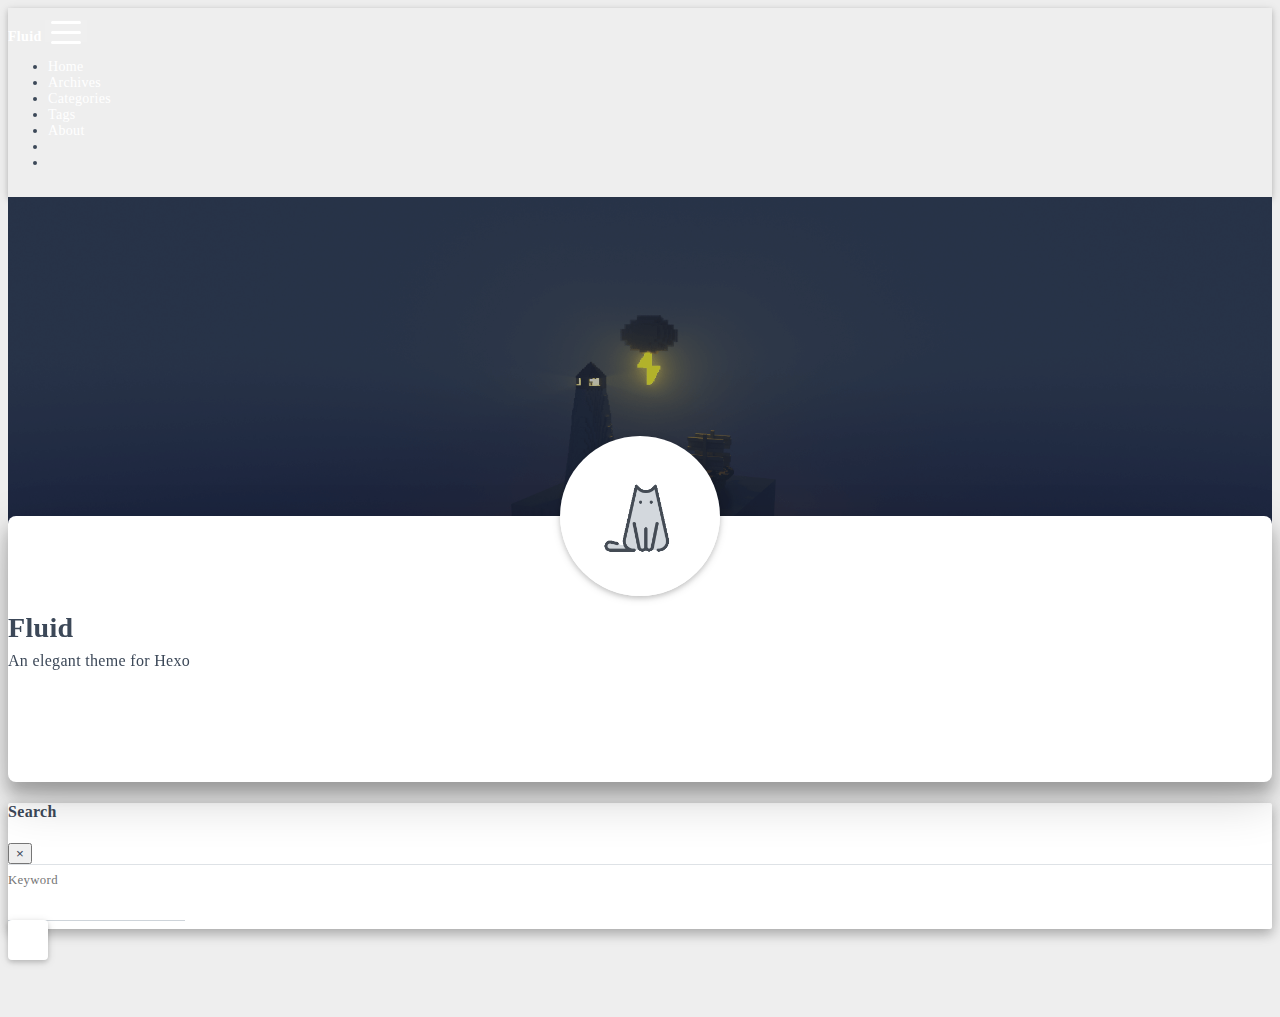
==== about/index.html @ 8cbded69 "Site updated: 2022-10-18 22:13:58" ====
<!DOCTYPE html>
<html lang="en" data-default-color-scheme=auto>



<head>
  <meta charset="UTF-8">
  <link rel="apple-touch-icon" sizes="76x76" href="/img/fluid.png">
  <link rel="icon" href="/img/fluid.png">
  <meta name="viewport" content="width=device-width, initial-scale=1.0, maximum-scale=5.0, shrink-to-fit=no">
  <meta http-equiv="x-ua-compatible" content="ie=edge">
  
  <meta name="theme-color" content="#2f4154">
  <meta name="author" content="John Doe">
  <meta name="keywords" content="">
  
    <meta property="og:type" content="website">
<meta property="og:title" content="About">
<meta property="og:url" content="http://example.com/about/index.html">
<meta property="og:site_name" content="Hexo">
<meta property="og:locale" content="en_US">
<meta property="article:published_time" content="2022-10-18T09:39:29.000Z">
<meta property="article:modified_time" content="2022-10-18T09:40:41.248Z">
<meta property="article:author" content="John Doe">
<meta name="twitter:card" content="summary_large_image">
  
  
  
  <title>About - Hexo</title>

  <link  rel="stylesheet" href="https://lib.baomitu.com/twitter-bootstrap/4.6.1/css/bootstrap.min.css" />



  <link  rel="stylesheet" href="https://lib.baomitu.com/github-markdown-css/4.0.0/github-markdown.min.css" />

  <link  rel="stylesheet" href="https://lib.baomitu.com/hint.css/2.7.0/hint.min.css" />

  <link  rel="stylesheet" href="https://lib.baomitu.com/fancybox/3.5.7/jquery.fancybox.min.css" />



<!-- 主题依赖的图标库，不要自行修改 -->
<!-- Do not modify the link that theme dependent icons -->

<link rel="stylesheet" href="//at.alicdn.com/t/font_1749284_hj8rtnfg7um.css">



<link rel="stylesheet" href="//at.alicdn.com/t/font_1736178_lbnruvf0jn.css">


<link  rel="stylesheet" href="/css/main.css" />


  <link id="highlight-css" rel="stylesheet" href="/css/highlight.css" />
  
    <link id="highlight-css-dark" rel="stylesheet" href="/css/highlight-dark.css" />
  




  <script id="fluid-configs">
    var Fluid = window.Fluid || {};
    Fluid.ctx = Object.assign({}, Fluid.ctx)
    var CONFIG = {"hostname":"example.com","root":"/","version":"1.9.3","typing":{"enable":true,"typeSpeed":70,"cursorChar":"_","loop":false,"scope":[]},"anchorjs":{"enable":true,"element":"h1,h2,h3,h4,h5,h6","placement":"left","visible":"hover","icon":""},"progressbar":{"enable":true,"height_px":3,"color":"#29d","options":{"showSpinner":false,"trickleSpeed":100}},"code_language":{"enable":true,"default":"TEXT"},"copy_btn":true,"image_caption":{"enable":true},"image_zoom":{"enable":true,"img_url_replace":["",""]},"toc":{"enable":true,"placement":"right","headingSelector":"h1,h2,h3,h4,h5,h6","collapseDepth":0},"lazyload":{"enable":true,"loading_img":"/img/loading.gif","onlypost":false,"offset_factor":2},"web_analytics":{"enable":false,"follow_dnt":true,"baidu":null,"google":null,"gtag":null,"tencent":{"sid":null,"cid":null},"woyaola":null,"cnzz":null,"leancloud":{"app_id":null,"app_key":null,"server_url":null,"path":"window.location.pathname","ignore_local":false}},"search_path":"/local-search.xml"};

    if (CONFIG.web_analytics.follow_dnt) {
      var dntVal = navigator.doNotTrack || window.doNotTrack || navigator.msDoNotTrack;
      Fluid.ctx.dnt = dntVal && (dntVal.startsWith('1') || dntVal.startsWith('yes') || dntVal.startsWith('on'));
    }
  </script>
  <script  src="/js/utils.js" ></script>
  <script  src="/js/color-schema.js" ></script>
  


  
<meta name="generator" content="Hexo 6.3.0"></head>


<body>
  

  <header>
    

<div class="header-inner" style="height: 60vh;">
  <nav id="navbar" class="navbar fixed-top  navbar-expand-lg navbar-dark scrolling-navbar">
  <div class="container">
    <a class="navbar-brand" href="/">
      <strong>Fluid</strong>
    </a>

    <button id="navbar-toggler-btn" class="navbar-toggler" type="button" data-toggle="collapse"
            data-target="#navbarSupportedContent"
            aria-controls="navbarSupportedContent" aria-expanded="false" aria-label="Toggle navigation">
      <div class="animated-icon"><span></span><span></span><span></span></div>
    </button>

    <!-- Collapsible content -->
    <div class="collapse navbar-collapse" id="navbarSupportedContent">
      <ul class="navbar-nav ml-auto text-center">
        
          
          
          
          
            <li class="nav-item">
              <a class="nav-link" href="/">
                <i class="iconfont icon-home-fill"></i>
                Home
              </a>
            </li>
          
        
          
          
          
          
            <li class="nav-item">
              <a class="nav-link" href="/archives/">
                <i class="iconfont icon-archive-fill"></i>
                Archives
              </a>
            </li>
          
        
          
          
          
          
            <li class="nav-item">
              <a class="nav-link" href="/categories/">
                <i class="iconfont icon-category-fill"></i>
                Categories
              </a>
            </li>
          
        
          
          
          
          
            <li class="nav-item">
              <a class="nav-link" href="/tags/">
                <i class="iconfont icon-tags-fill"></i>
                Tags
              </a>
            </li>
          
        
          
          
          
          
            <li class="nav-item">
              <a class="nav-link" href="/about/">
                <i class="iconfont icon-user-fill"></i>
                About
              </a>
            </li>
          
        
        
          <li class="nav-item" id="search-btn">
            <a class="nav-link" target="_self" href="javascript:;" data-toggle="modal" data-target="#modalSearch" aria-label="Search">
              &nbsp;<i class="iconfont icon-search"></i>&nbsp;
            </a>
          </li>
          
        
        
          <li class="nav-item" id="color-toggle-btn">
            <a class="nav-link" target="_self" href="javascript:;" aria-label="Color Toggle">&nbsp;<i
                class="iconfont icon-dark" id="color-toggle-icon"></i>&nbsp;</a>
          </li>
        
      </ul>
    </div>
  </div>
</nav>

  

<div id="banner" class="banner" parallax=true
     style="background: url('/img/default.png') no-repeat center center; background-size: cover;">
  <div class="full-bg-img">
    <div class="mask flex-center" style="background-color: rgba(0, 0, 0, 0.3)">
      <div class="banner-text text-center fade-in-up">
        <div class="h2">
          
            <span id="subtitle" data-typed-text="About"></span>
          
        </div>

        
      </div>

      
    </div>
  </div>
</div>

</div>

  </header>

  <main>
    
      <div class="container nopadding-x-md">
        <div id="board"
          >
          
            <div class="about-avatar">
              <img src="/img/avatar.png" srcset="/img/loading.gif" lazyload class="img-fluid" alt="avatar">
            </div>
          
          <div class="container">
            <div class="row">
              <div class="col-12 col-md-10 m-auto">
                

<div class="text-center">
  <div class="about-info">
    <div class="about-name">Fluid</div>
    <div class="about-intro">An elegant theme for Hexo</div>
    <div class="about-icons">
      
        
        
        
        <a href=https://github.com class="
           hint--bottom hint--rounded"
           aria-label=GitHub
           target="_blank"
        >
          <i class="iconfont icon-github-fill" aria-hidden="true"></i>
          
        </a>
      
        
        
        
        <a href=https://douban.com class="
           hint--bottom hint--rounded"
           aria-label=豆瓣
           target="_blank"
        >
          <i class="iconfont icon-douban-fill" aria-hidden="true"></i>
          
        </a>
      
        
        
        
        <a  class="qr-trigger
           "
           
           target="_self"
        >
          <i class="iconfont icon-wechat-fill" aria-hidden="true"></i>
          
            <img class="qr-img" src="/img/favicon.png" srcset="/img/loading.gif" lazyload alt="qrcode" />
          
        </a>
      
    </div>
  </div>
</div>

<article class="about-content page-content mt-5">
  <div class="markdown-body">
    
  </div>

  
</article>





  



  



  



  



  





              </div>
            </div>
          </div>
        </div>
      </div>
    

    
      <a id="scroll-top-button" aria-label="TOP" href="#" role="button">
        <i class="iconfont icon-arrowup" aria-hidden="true"></i>
      </a>
    

    
      <div class="modal fade" id="modalSearch" tabindex="-1" role="dialog" aria-labelledby="ModalLabel"
     aria-hidden="true">
  <div class="modal-dialog modal-dialog-scrollable modal-lg" role="document">
    <div class="modal-content">
      <div class="modal-header text-center">
        <h4 class="modal-title w-100 font-weight-bold">Search</h4>
        <button type="button" id="local-search-close" class="close" data-dismiss="modal" aria-label="Close">
          <span aria-hidden="true">&times;</span>
        </button>
      </div>
      <div class="modal-body mx-3">
        <div class="md-form mb-5">
          <input type="text" id="local-search-input" class="form-control validate">
          <label data-error="x" data-success="v" for="local-search-input">Keyword</label>
        </div>
        <div class="list-group" id="local-search-result"></div>
      </div>
    </div>
  </div>
</div>

    

    
  </main>

  <footer>
    <div class="footer-inner">
  
  
  
  
</div>

  </footer>

  <!-- Scripts -->
  
  <script  src="https://lib.baomitu.com/nprogress/0.2.0/nprogress.min.js" ></script>
  <link  rel="stylesheet" href="https://lib.baomitu.com/nprogress/0.2.0/nprogress.min.css" />

  <script>
    NProgress.configure({"showSpinner":false,"trickleSpeed":100})
    NProgress.start()
    window.addEventListener('load', function() {
      NProgress.done();
    })
  </script>


<script  src="https://lib.baomitu.com/jquery/3.6.0/jquery.min.js" ></script>
<script  src="https://lib.baomitu.com/twitter-bootstrap/4.6.1/js/bootstrap.min.js" ></script>
<script  src="/js/events.js" ></script>
<script  src="/js/plugins.js" ></script>


  <script  src="https://lib.baomitu.com/typed.js/2.0.12/typed.min.js" ></script>
  <script>
    (function (window, document) {
      var typing = Fluid.plugins.typing;
      var subtitle = document.getElementById('subtitle');
      if (!subtitle || !typing) {
        return;
      }
      var text = subtitle.getAttribute('data-typed-text');
      
        typing(text);
      
    })(window, document);
  </script>




  
    <script  src="/js/img-lazyload.js" ></script>
  




  <script src=https://lib.baomitu.com/clipboard.js/2.0.11/clipboard.min.js></script>

  <script>Fluid.plugins.codeWidget();</script>


  
<script>
  Fluid.utils.createScript('https://lib.baomitu.com/anchor-js/4.3.1/anchor.min.js', function() {
    window.anchors.options = {
      placement: CONFIG.anchorjs.placement,
      visible  : CONFIG.anchorjs.visible
    };
    if (CONFIG.anchorjs.icon) {
      window.anchors.options.icon = CONFIG.anchorjs.icon;
    }
    var el = (CONFIG.anchorjs.element || 'h1,h2,h3,h4,h5,h6').split(',');
    var res = [];
    for (var item of el) {
      res.push('.markdown-body > ' + item.trim());
    }
    if (CONFIG.anchorjs.placement === 'left') {
      window.anchors.options.class = 'anchorjs-link-left';
    }
    window.anchors.add(res.join(', '));

    Fluid.events.registerRefreshCallback(function() {
      if ('anchors' in window) {
        anchors.removeAll();
        var el = (CONFIG.anchorjs.element || 'h1,h2,h3,h4,h5,h6').split(',');
        var res = [];
        for (var item of el) {
          res.push('.markdown-body > ' + item.trim());
        }
        if (CONFIG.anchorjs.placement === 'left') {
          anchors.options.class = 'anchorjs-link-left';
        }
        anchors.add(res.join(', '));
      }
    });
  });
</script>


  
<script>
  Fluid.utils.createScript('https://lib.baomitu.com/fancybox/3.5.7/jquery.fancybox.min.js', function() {
    Fluid.plugins.fancyBox();
  });
</script>


  <script>Fluid.plugins.imageCaption();</script>

  <script  src="/js/local-search.js" ></script>





<!-- 主题的启动项，将它保持在最底部 -->
<!-- the boot of the theme, keep it at the bottom -->
<script  src="/js/boot.js" ></script>


  

  <noscript>
    <div class="noscript-warning">Blog works best with JavaScript enabled</div>
  </noscript>
</body>
</html>
---- css/main.css ----
.anchorjs-link {
  text-decoration: none !important;
  transition: opacity 0.2s ease-in-out;
}
.markdown-body h1:hover > .anchorjs-link,
h2:hover > .anchorjs-link,
h3:hover > .anchorjs-link,
h4:hover > .anchorjs-link,
h5:hover > .anchorjs-link,
h6:hover > .anchorjs-link {
  opacity: 1;
}
.banner {
  height: 100%;
  position: relative;
  overflow: hidden;
  cursor: default;
}
.banner .mask {
  position: absolute;
  width: 100%;
  height: 100%;
  background-color: rgba(0,0,0,0.3);
}
.banner[parallax="true"] {
  will-change: transform;
  -webkit-transform-style: preserve-3d;
  -webkit-backface-visibility: hidden;
  transition: transform 0.05s ease-out;
}
@media (max-width: 100vh) {
  .header-inner {
    max-height: 100vw;
  }
  #board {
    margin-top: -1rem !important;
  }
}
@media (max-width: 79.99vh) {
  .scroll-down-bar {
    display: none;
  }
}
#board {
  position: relative;
  margin-top: -2rem;
  padding: 3rem 0;
  background-color: var(--board-bg-color);
  transition: background-color 0.2s ease-in-out;
  border-radius: 0.5rem;
  z-index: 3;
  -webkit-box-shadow: 0 12px 15px 0 rgba(0,0,0,0.24), 0 17px 50px 0 rgba(0,0,0,0.19);
  box-shadow: 0 12px 15px 0 rgba(0,0,0,0.24), 0 17px 50px 0 rgba(0,0,0,0.19);
}
.code-widget {
  display: inline-block;
  background-color: transparent;
  font-size: 0.75rem;
  line-height: 1;
  font-weight: bold;
  padding: 0.3rem 0.1rem 0.1rem 0.1rem;
  position: absolute;
  right: 0.45rem;
  top: 0.15rem;
  z-index: 1;
}
.code-widget-light {
  color: #999;
}
.code-widget-dark {
  color: #bababa;
}
.copy-btn {
  cursor: pointer;
  user-select: none;
  -webkit-appearance: none;
  outline: none;
}
.copy-btn > i {
  font-size: 0.75rem !important;
  font-weight: 400;
  margin-right: 0.15rem;
  opacity: 0;
  transition: opacity 0.2s ease-in-out;
}
.markdown-body pre:hover > .copy-btn > i {
  opacity: 0.9;
}
.markdown-body pre:hover > .copy-btn,
.markdown-body pre:not(:hover) > .copy-btn {
  outline: none;
}
.license-box {
  background-color: rgba(27,31,35,0.05);
  transition: background-color 0.2s ease-in-out;
  border-radius: 4px;
  font-size: 0.9rem;
  overflow: hidden;
  padding: 1.25rem;
  position: relative;
  z-index: 1;
}
.license-box .license-icon {
  position: absolute;
  top: 50%;
  left: 100%;
}
.license-box .license-icon::after {
  content: "\e8e4";
  font-size: 12.5rem;
  line-height: 1;
  opacity: 0.1;
  position: relative;
  left: -0.85em;
  bottom: 0.5em;
  z-index: -1;
}
.license-box .license-title {
  margin-bottom: 1rem;
}
.license-box .license-title div:nth-child(1) {
  line-height: 1.2;
  margin-bottom: 0.25rem;
}
.license-box .license-title div:nth-child(2) {
  color: var(--sec-text-color);
  font-size: 0.8rem;
}
.license-box .license-meta {
  align-items: center;
  display: flex;
  flex-wrap: wrap;
  justify-content: flex-start;
}
.license-box .license-meta .license-meta-item {
  align-items: center;
  justify-content: center;
  margin-right: 1.5rem;
}
.license-box .license-meta .license-meta-item div:nth-child(1) {
  color: var(--sec-text-color);
  font-size: 0.8rem;
  font-weight: normal;
}
.license-box .license-meta .license-meta-item i.iconfont {
  font-size: 1rem;
}
@media (max-width: 575px) and (min-width: 425px) {
  .license-box .license-meta .license-meta-item {
    display: flex;
    justify-content: flex-start;
    flex-wrap: wrap;
    font-size: 0.8rem;
    flex: 0 0 50%;
    max-width: 50%;
    margin-right: 0;
  }
  .license-box .license-meta .license-meta-item div:nth-child(1) {
    margin-right: 0.5rem;
  }
  .license-box .license-meta .license-meta-date {
    order: -1;
  }
}
@media (max-width: 424px) {
  .license-box::after {
    top: -65px;
  }
  .license-box .license-meta {
    flex-direction: column;
    align-items: flex-start;
  }
  .license-box .license-meta .license-meta-item {
    display: flex;
    flex-wrap: wrap;
    font-size: 0.8rem;
  }
  .license-box .license-meta .license-meta-item div:nth-child(1) {
    margin-right: 0.5rem;
  }
}
.footer-inner {
  padding: 3rem 0 1rem 0;
  text-align: center;
}
.footer-inner > div:not(:first-child) {
  margin: 0.25rem 0;
  font-size: 0.85rem;
}
.footer-inner .statistics {
  display: flex;
  flex-direction: row;
  justify-content: center;
}
.footer-inner .statistics > span {
  flex: 1;
  margin: 0 0.25rem;
}
.footer-inner .statistics > *:nth-last-child(2):first-child {
  text-align: right;
}
.footer-inner .statistics > *:nth-last-child(2):first-child ~ * {
  text-align: left;
}
.footer-inner .beian {
  display: flex;
  flex-direction: row;
  justify-content: center;
}
.footer-inner .beian > * {
  margin: 0 0.25rem;
}
.footer-inner .beian-police {
  position: relative;
  overflow: hidden;
  display: inline-flex;
  align-items: center;
  justify-content: left;
}
.footer-inner .beian-police img {
  margin-right: 3px;
  width: 1rem;
  height: 1rem;
  margin-bottom: 0.1rem;
}
@media (max-width: 424px) {
  .footer-inner .statistics {
    flex-direction: column;
  }
  .footer-inner .statistics > *:nth-last-child(2):first-child {
    text-align: center;
  }
  .footer-inner .statistics > *:nth-last-child(2):first-child ~ * {
    text-align: center;
  }
  .footer-inner .beian {
    flex-direction: column;
  }
  .footer-inner .beian .beian-police {
    justify-content: center;
  }
  .footer-inner .beian > *:nth-last-child(2):first-child {
    text-align: center;
  }
  .footer-inner .beian > *:nth-last-child(2):first-child ~ * {
    text-align: center;
  }
}
sup > a::before,
.footnote-text::before {
  display: block;
  content: "";
  margin-top: -5rem;
  height: 5rem;
  width: 1px;
  visibility: hidden;
}
sup > a::before,
.footnote-text::before {
  display: inline-block;
}
.footnote-item::before {
  display: block;
  content: "";
  margin-top: -5rem;
  height: 5rem;
  width: 1px;
  visibility: hidden;
}
.footnote-list ol {
  list-style-type: none;
  counter-reset: sectioncounter;
  padding-left: 0.5rem;
  font-size: 0.95rem;
}
.footnote-list ol li:before {
  font-family: "Helvetica Neue", monospace, "Monaco";
  content: "[" counter(sectioncounter) "]";
  counter-increment: sectioncounter;
}
.footnote-list ol li+li {
  margin-top: 0.5rem;
}
.footnote-text {
  padding-left: 0.5em;
}
.navbar {
  background-color: transparent;
  font-size: 0.875rem;
  box-shadow: 0 2px 5px 0 rgba(0,0,0,0.16), 0 2px 10px 0 rgba(0,0,0,0.12);
  -webkit-box-shadow: 0 2px 5px 0 rgba(0,0,0,0.16), 0 2px 10px 0 rgba(0,0,0,0.12);
}
.navbar .navbar-brand {
  color: var(--navbar-text-color);
}
.navbar .navbar-toggler .animated-icon span {
  background-color: var(--navbar-text-color);
}
.navbar .nav-item .nav-link {
  display: block;
  color: var(--navbar-text-color);
  transition: color 0.2s ease-in-out, background-color 0.2s ease-in-out;
}
.navbar .nav-item .nav-link:hover {
  color: var(--link-hover-color);
}
.navbar .nav-item .nav-link:focus {
  color: var(--navbar-text-color);
}
.navbar .nav-item .nav-link i {
  font-size: 0.875rem;
}
.navbar .navbar-toggler {
  border-width: 0;
  outline: 0;
}
.navbar.scrolling-navbar {
  will-change: background, padding;
  -webkit-transition: background 0.5s ease-in-out, padding 0.5s ease-in-out;
  transition: background 0.5s ease-in-out, padding 0.5s ease-in-out;
}
@media (min-width: 600px) {
  .navbar.scrolling-navbar {
    padding-top: 12px;
    padding-bottom: 12px;
  }
  .navbar.scrolling-navbar .navbar-nav > li {
    -webkit-transition-duration: 1s;
    transition-duration: 1s;
  }
}
.navbar.scrolling-navbar.top-nav-collapse {
  padding-top: 5px;
  padding-bottom: 5px;
}
.navbar .dropdown-menu {
  font-size: 0.875rem;
  color: var(--navbar-text-color);
  background-color: rgba(0,0,0,0.3);
  border: none;
  min-width: 8rem;
  -webkit-transition: background 0.5s ease-in-out, padding 0.5s ease-in-out;
  transition: background 0.5s ease-in-out, padding 0.5s ease-in-out;
}
@media (max-width: 991.98px) {
  .navbar .dropdown-menu {
    text-align: center;
  }
}
.navbar .dropdown-item {
  color: var(--navbar-text-color);
}
.navbar .dropdown-item:hover,
.navbar .dropdown-item:focus {
  color: var(--link-hover-color);
  background-color: rgba(0,0,0,0.1);
}
@media (min-width: 992px) {
  .navbar .dropdown:hover > .dropdown-menu {
    display: block;
  }
  .navbar .dropdown > .dropdown-toggle:active {
    pointer-events: none;
  }
  .navbar .dropdown-menu {
    top: 95%;
  }
}
.navbar .animated-icon {
  width: 30px;
  height: 20px;
  position: relative;
  margin: 0;
  -webkit-transform: rotate(0deg);
  -moz-transform: rotate(0deg);
  -o-transform: rotate(0deg);
  transform: rotate(0deg);
  -webkit-transition: 0.5s ease-in-out;
  -moz-transition: 0.5s ease-in-out;
  -o-transition: 0.5s ease-in-out;
  transition: 0.5s ease-in-out;
  cursor: pointer;
}
.navbar .animated-icon span {
  display: block;
  position: absolute;
  height: 3px;
  width: 100%;
  border-radius: 9px;
  opacity: 1;
  left: 0;
  -webkit-transform: rotate(0deg);
  -moz-transform: rotate(0deg);
  -o-transform: rotate(0deg);
  transform: rotate(0deg);
  -webkit-transition: 0.25s ease-in-out;
  -moz-transition: 0.25s ease-in-out;
  -o-transition: 0.25s ease-in-out;
  transition: 0.25s ease-in-out;
  background: #fff;
}
.navbar .animated-icon span:nth-child(1) {
  top: 0;
}
.navbar .animated-icon span:nth-child(2) {
  top: 10px;
}
.navbar .animated-icon span:nth-child(3) {
  top: 20px;
}
.navbar .animated-icon.open span:nth-child(1) {
  top: 11px;
  -webkit-transform: rotate(135deg);
  -moz-transform: rotate(135deg);
  -o-transform: rotate(135deg);
  transform: rotate(135deg);
}
.navbar .animated-icon.open span:nth-child(2) {
  opacity: 0;
  left: -60px;
}
.navbar .animated-icon.open span:nth-child(3) {
  top: 11px;
  -webkit-transform: rotate(-135deg);
  -moz-transform: rotate(-135deg);
  -o-transform: rotate(-135deg);
  transform: rotate(-135deg);
}
.navbar .dropdown-collapse,
.top-nav-collapse,
.navbar-col-show {
  background-color: var(--navbar-bg-color);
}
@media (max-width: 767px) {
  .navbar {
    font-size: 1rem;
    line-height: 2.5rem;
  }
}
.banner-text {
  color: var(--subtitle-color);
  max-width: calc(960px - 6rem);
  width: 80%;
  overflow-wrap: break-word;
}
@media (max-width: 767px) {
  #subtitle,
  .typed-cursor {
    font-size: 1.5rem;
  }
}
@media (max-width: 575px) {
  .banner-text {
    font-size: 0.9rem;
  }
  #subtitle,
  .typed-cursor {
    font-size: 1.35rem;
  }
}
.modal-dialog .modal-content {
  background-color: var(--board-bg-color);
  border: 0;
  border-radius: 0.125rem;
  -webkit-box-shadow: 0 5px 11px 0 rgba(0,0,0,0.18), 0 4px 15px 0 rgba(0,0,0,0.15);
  box-shadow: 0 5px 11px 0 rgba(0,0,0,0.18), 0 4px 15px 0 rgba(0,0,0,0.15);
}
.modal-dialog .modal-content .modal-header {
  border-bottom-color: var(--line-color);
  transition: border-bottom-color 0.2s ease-in-out;
}
.close {
  color: var(--text-color);
}
.close:hover {
  color: var(--link-hover-color);
}
.close:focus {
  outline: 0;
}
.modal-dialog .modal-content .modal-header {
  border-top-left-radius: 0.125rem;
  border-top-right-radius: 0.125rem;
  border-bottom: 1px solid #dee2e6;
}
.md-form {
  position: relative;
  margin-top: 1.5rem;
  margin-bottom: 1.5rem;
}
.md-form input[type] {
  -webkit-box-sizing: content-box;
  box-sizing: content-box;
  background-color: transparent;
  border: none;
  border-bottom: 1px solid #ced4da;
  border-radius: 0;
  outline: none;
  -webkit-box-shadow: none;
  box-shadow: none;
  transition: border-color 0.15s ease-in-out, box-shadow 0.15s ease-in-out, -webkit-box-shadow 0.15s ease-in-out;
}
.md-form input[type]:focus:not([readonly]) {
  border-bottom: 1px solid #4285f4;
  -webkit-box-shadow: 0 1px 0 0 #4285f4;
  box-shadow: 0 1px 0 0 #4285f4;
}
.md-form input[type]:focus:not([readonly]) + label {
  color: #4285f4;
}
.md-form input[type].valid,
.md-form input[type]:focus.valid {
  border-bottom: 1px solid #00c851;
  -webkit-box-shadow: 0 1px 0 0 #00c851;
  box-shadow: 0 1px 0 0 #00c851;
}
.md-form input[type].valid + label,
.md-form input[type]:focus.valid + label {
  color: #00c851;
}
.md-form input[type].invalid,
.md-form input[type]:focus.invalid {
  border-bottom: 1px solid #f44336;
  -webkit-box-shadow: 0 1px 0 0 #f44336;
  box-shadow: 0 1px 0 0 #f44336;
}
.md-form input[type].invalid + label,
.md-form input[type]:focus.invalid + label {
  color: #f44336;
}
.md-form input[type].validate {
  margin-bottom: 2.5rem;
}
.md-form input[type].form-control {
  height: auto;
  padding: 0.6rem 0 0.4rem 0;
  margin: 0 0 0.5rem 0;
  color: var(--text-color);
  background-color: transparent;
  border-radius: 0;
}
.md-form label {
  font-size: 0.8rem;
  position: absolute;
  top: -1rem;
  left: 0;
  color: #757575;
  cursor: text;
  transition: color 0.2s ease-out;
}
.modal-open[style] {
  padding-right: 0 !important;
  overflow: auto;
}
.modal-open[style] #navbar[style] {
  padding-right: 1rem !important;
}
#nprogress .bar {
  height: 3px !important;
  background-color: #29d !important;
}
#nprogress .peg {
  box-shadow: 0 0 14px #29d, 0 0 8px #29d !important;
}
@media (max-width: 575px) {
  #nprogress .bar {
    display: none;
  }
}
.noscript-warning {
  background-color: #f55;
  color: #fff;
  font-family: sans-serif;
  font-size: 1rem;
  font-weight: bold;
  position: fixed;
  left: 0;
  bottom: 0;
  text-align: center;
  width: 100%;
  z-index: 99;
}
.pagination {
  margin-top: 3rem;
  justify-content: center;
}
.pagination .space {
  align-self: flex-end;
}
.pagination .page-number,
.pagination .current,
.pagination .extend {
  outline: 0;
  border: 0;
  background-color: transparent;
  font-size: 0.9rem;
  padding: 0.5rem 0.75rem;
  line-height: 1.25;
  border-radius: 0.125rem;
}
.pagination .page-number {
  margin: 0 0.05rem;
}
.pagination .page-number:hover,
.pagination .current {
  transition: background-color 0.2s ease-in-out;
  background-color: var(--link-hover-bg-color);
}
.qr-trigger {
  cursor: pointer;
  position: relative;
}
.qr-trigger:hover .qr-img {
  display: block;
  transition: all 0.3s;
}
.qr-img {
  max-width: 12rem;
  position: absolute;
  right: -5.25rem;
  z-index: 99;
  display: none;
  border-radius: 0.2rem;
  background-color: transparent;
  box-shadow: 0 0 20px -5px rgba(158,158,158,0.2);
}
.scroll-down-bar {
  position: absolute;
  width: 100%;
  height: 6rem;
  text-align: center;
  cursor: pointer;
  bottom: 0;
}
.scroll-down-bar i.iconfont {
  font-size: 2rem;
  font-weight: bold;
  display: inline-block;
  position: relative;
  padding-top: 2rem;
  color: var(--subtitle-color);
  transform: translateZ(0);
  animation: scroll-down 1.5s infinite;
}
#scroll-top-button {
  position: fixed;
  z-index: 99;
  background: var(--board-bg-color);
  transition: background-color 0.2s ease-in-out, bottom 0.3s ease;
  border-radius: 4px;
  min-width: 40px;
  min-height: 40px;
  bottom: -60px;
  outline: none;
  display: flex;
  display: -webkit-flex;
  align-items: center;
  box-shadow: 0 2px 5px 0 rgba(0,0,0,0.16), 0 2px 10px 0 rgba(0,0,0,0.12);
}
#scroll-top-button i {
  font-size: 32px;
  margin: auto;
  color: var(--sec-text-color);
}
#scroll-top-button:hover i,
#scroll-top-button:active i {
  animation-name: scroll-top;
  animation-duration: 1s;
  animation-delay: 0.1s;
  animation-timing-function: ease-in-out;
  animation-iteration-count: infinite;
  animation-fill-mode: forwards;
  animation-direction: alternate;
}
#local-search-result .search-list-title {
  border-left: 3px solid #0d47a1;
}
#local-search-result .search-list-content {
  padding: 0 1.25rem;
}
#local-search-result .search-word {
  color: #ff4500;
}
#toc {
  visibility: hidden;
}
.toc-header {
  margin-bottom: 0.5rem;
  font-weight: bold;
  line-height: 1.2;
}
.toc-header,
.toc-header > i {
  font-size: 1.25rem;
}
.toc-body {
  max-height: 75vh;
  overflow-y: auto;
  overflow: -moz-scrollbars-none;
  -ms-overflow-style: none;
}
.toc-body ol {
  list-style: none;
  padding-inline-start: 1rem;
}
.toc-body::-webkit-scrollbar {
  display: none;
}
.tocbot-list {
  position: relative;
}
.tocbot-list ol {
  list-style: none;
  padding-left: 1rem;
}
.tocbot-list a {
  font-size: 0.95rem;
}
.tocbot-link {
  color: var(--text-color);
}
.tocbot-active-link {
  font-weight: bold;
  color: var(--link-hover-color);
}
.tocbot-is-collapsed {
  max-height: 0;
}
.tocbot-is-collapsible {
  overflow: hidden;
  transition: all 0.3s ease-in-out;
}
.toc-list-item {
  white-space: nowrap;
  overflow: hidden;
  text-overflow: ellipsis;
}
.toc-list-item.is-active-li::before {
  height: 1rem;
  margin: 0.25rem 0;
  visibility: visible;
}
.toc-list-item::before {
  width: 0.15rem;
  height: 0.2rem;
  position: absolute;
  left: 0.25rem;
  content: "";
  border-radius: 2px;
  margin: 0.65rem 0;
  background: var(--link-hover-color);
  visibility: hidden;
  transition: height 0.1s ease-in-out, margin 0.1s ease-in-out, visibility 0.1s ease-in-out;
}
.sidebar {
  position: -webkit-sticky;
  position: sticky;
  top: 2rem;
  padding: 3rem 0;
}
html {
  font-size: 16px;
  letter-spacing: 0.02em;
}
html,
body {
  height: 100%;
  font-family: var(--font-family-sans-serif);
  overflow-wrap: break-word;
}
body {
  transition: color 0.2s ease-in-out, background-color 0.2s ease-in-out;
  background-color: var(--body-bg-color);
  color: var(--text-color);
  -webkit-font-smoothing: antialiased;
  -moz-osx-font-smoothing: grayscale;
}
body a {
  color: var(--text-color);
  text-decoration: none;
  cursor: pointer;
  transition: color 0.2s ease-in-out, background-color 0.2s ease-in-out;
}
body a:hover {
  color: var(--link-hover-color);
  text-decoration: none;
  transition: color 0.2s ease-in-out, background-color 0.2s ease-in-out;
}
code {
  color: inherit;
}
table {
  font-size: inherit;
  color: var(--post-text-color);
}
img[lazyload] {
  object-fit: cover;
}
*[align="left"] {
  text-align: left;
}
*[align="center"] {
  text-align: center;
}
*[align="right"] {
  text-align: right;
}
::-webkit-scrollbar {
  width: 6px;
  height: 6px;
}
::-webkit-scrollbar-thumb {
  background-color: var(--scrollbar-color);
  border-radius: 6px;
}
::-webkit-scrollbar-thumb:hover {
  background-color: var(--scrollbar-hover-color);
}
::-webkit-scrollbar-corner {
  background-color: transparent;
}
label {
  margin-bottom: 0;
}
i.iconfont {
  font-size: 1em;
  line-height: 1;
}
:root {
  --color-mode: "light";
  --body-bg-color: #eee;
  --board-bg-color: #fff;
  --text-color: #3c4858;
  --sec-text-color: #718096;
  --post-text-color: #2c3e50;
  --post-heading-color: #1a202c;
  --post-link-color: #0366d6;
  --link-hover-color: #30a9de;
  --link-hover-bg-color: #f8f9fa;
  --line-color: #eaecef;
  --navbar-bg-color: #2f4154;
  --navbar-text-color: #fff;
  --subtitle-color: #fff;
  --scrollbar-color: #c4c6c9;
  --scrollbar-hover-color: #a6a6a6;
  --button-bg-color: transparent;
  --button-hover-bg-color: #f2f3f5;
  --highlight-bg-color: #f6f8fa;
  --inlinecode-bg-color: rgba(175,184,193,0.2);
}
@media (prefers-color-scheme: dark) {
  :root {
    --color-mode: "dark";
  }
  :root:not([data-user-color-scheme]) {
    --body-bg-color: #181c27;
    --board-bg-color: #252d38;
    --text-color: #c4c6c9;
    --sec-text-color: #a7a9ad;
    --post-text-color: #c4c6c9;
    --post-heading-color: #c4c6c9;
    --post-link-color: #1589e9;
    --link-hover-color: #30a9de;
    --link-hover-bg-color: #364151;
    --line-color: #435266;
    --navbar-bg-color: #1f3144;
    --navbar-text-color: #d0d0d0;
    --subtitle-color: #d0d0d0;
    --scrollbar-color: #687582;
    --scrollbar-hover-color: #9da8b3;
    --button-bg-color: transparent;
    --button-hover-bg-color: #46647e;
    --highlight-bg-color: #303030;
    --inlinecode-bg-color: rgba(99,110,123,0.4);
  }
  :root:not([data-user-color-scheme]) img {
    -webkit-filter: brightness(0.9);
    filter: brightness(0.9);
    transition: filter 0.2s ease-in-out;
  }
  :root:not([data-user-color-scheme]) .license-box {
    background-color: rgba(62,75,94,0.35);
    transition: background-color 0.2s ease-in-out;
  }
  :root:not([data-user-color-scheme]) .gt-comment-admin .gt-comment-content {
    background-color: transparent;
    transition: background-color 0.2s ease-in-out;
  }
}
[data-user-color-scheme="dark"] {
  --body-bg-color: #181c27;
  --board-bg-color: #252d38;
  --text-color: #c4c6c9;
  --sec-text-color: #a7a9ad;
  --post-text-color: #c4c6c9;
  --post-heading-color: #c4c6c9;
  --post-link-color: #1589e9;
  --link-hover-color: #30a9de;
  --link-hover-bg-color: #364151;
  --line-color: #435266;
  --navbar-bg-color: #1f3144;
  --navbar-text-color: #d0d0d0;
  --subtitle-color: #d0d0d0;
  --scrollbar-color: #687582;
  --scrollbar-hover-color: #9da8b3;
  --button-bg-color: transparent;
  --button-hover-bg-color: #46647e;
  --highlight-bg-color: #303030;
  --inlinecode-bg-color: rgba(99,110,123,0.4);
}
[data-user-color-scheme="dark"] img {
  -webkit-filter: brightness(0.9);
  filter: brightness(0.9);
  transition: filter 0.2s ease-in-out;
}
[data-user-color-scheme="dark"] .license-box {
  background-color: rgba(62,75,94,0.35);
  transition: background-color 0.2s ease-in-out;
}
[data-user-color-scheme="dark"] .gt-comment-admin .gt-comment-content {
  background-color: transparent;
  transition: background-color 0.2s ease-in-out;
}
.fade-in-up {
  -webkit-animation-name: fade-in-up;
  animation-name: fade-in-up;
}
.hidden-mobile {
  display: block;
}
.visible-mobile {
  display: none;
}
@media (max-width: 575px) {
  .hidden-mobile {
    display: none;
  }
  .visible-mobile {
    display: block;
  }
}
.nomargin-x {
  margin-left: 0 !important;
  margin-right: 0 !important;
}
.nopadding-x {
  padding-left: 0 !important;
  padding-right: 0 !important;
}
@media (max-width: 767px) {
  .nopadding-x-md {
    padding-left: 0 !important;
    padding-right: 0 !important;
  }
}
.flex-center {
  display: -webkit-box;
  display: -ms-flexbox;
  display: flex;
  -webkit-box-align: center;
  -ms-flex-align: center;
  align-items: center;
  -webkit-box-pack: center;
  -ms-flex-pack: center;
  justify-content: center;
  height: 100%;
}
.hover-with-bg {
  display: inline-block;
  line-height: 1;
}
.hover-with-bg:hover {
  background-color: var(--link-hover-bg-color);
  transition-duration: 0.2s;
  transition-timing-function: ease-in-out;
  border-radius: 0.2rem;
}
@-moz-keyframes fade-in-up {
  from {
    opacity: 0;
    -webkit-transform: translate3d(0, 100%, 0);
    transform: translate3d(0, 100%, 0);
  }
  to {
    opacity: 1;
    -webkit-transform: translate3d(0, 0, 0);
    transform: translate3d(0, 0, 0);
  }
}
@-webkit-keyframes fade-in-up {
  from {
    opacity: 0;
    -webkit-transform: translate3d(0, 100%, 0);
    transform: translate3d(0, 100%, 0);
  }
  to {
    opacity: 1;
    -webkit-transform: translate3d(0, 0, 0);
    transform: translate3d(0, 0, 0);
  }
}
@-o-keyframes fade-in-up {
  from {
    opacity: 0;
    -webkit-transform: translate3d(0, 100%, 0);
    transform: translate3d(0, 100%, 0);
  }
  to {
    opacity: 1;
    -webkit-transform: translate3d(0, 0, 0);
    transform: translate3d(0, 0, 0);
  }
}
@keyframes fade-in-up {
  from {
    opacity: 0;
    -webkit-transform: translate3d(0, 100%, 0);
    transform: translate3d(0, 100%, 0);
  }
  to {
    opacity: 1;
    -webkit-transform: translate3d(0, 0, 0);
    transform: translate3d(0, 0, 0);
  }
}
@-moz-keyframes scroll-down {
  0% {
    opacity: 0.8;
    top: 0;
  }
  50% {
    opacity: 0.4;
    top: -1em;
  }
  100% {
    opacity: 0.8;
    top: 0;
  }
}
@-webkit-keyframes scroll-down {
  0% {
    opacity: 0.8;
    top: 0;
  }
  50% {
    opacity: 0.4;
    top: -1em;
  }
  100% {
    opacity: 0.8;
    top: 0;
  }
}
@-o-keyframes scroll-down {
  0% {
    opacity: 0.8;
    top: 0;
  }
  50% {
    opacity: 0.4;
    top: -1em;
  }
  100% {
    opacity: 0.8;
    top: 0;
  }
}
@keyframes scroll-down {
  0% {
    opacity: 0.8;
    top: 0;
  }
  50% {
    opacity: 0.4;
    top: -1em;
  }
  100% {
    opacity: 0.8;
    top: 0;
  }
}
@-moz-keyframes scroll-top {
  0% {
    -webkit-transform: translateY(0);
    transform: translateY(0);
  }
  50% {
    -webkit-transform: translateY(-0.35rem);
    transform: translateY(-0.35rem);
  }
  100% {
    -webkit-transform: translateY(0);
    transform: translateY(0);
  }
}
@-webkit-keyframes scroll-top {
  0% {
    -webkit-transform: translateY(0);
    transform: translateY(0);
  }
  50% {
    -webkit-transform: translateY(-0.35rem);
    transform: translateY(-0.35rem);
  }
  100% {
    -webkit-transform: translateY(0);
    transform: translateY(0);
  }
}
@-o-keyframes scroll-top {
  0% {
    -webkit-transform: translateY(0);
    transform: translateY(0);
  }
  50% {
    -webkit-transform: translateY(-0.35rem);
    transform: translateY(-0.35rem);
  }
  100% {
    -webkit-transform: translateY(0);
    transform: translateY(0);
  }
}
@keyframes scroll-top {
  0% {
    -webkit-transform: translateY(0);
    transform: translateY(0);
  }
  50% {
    -webkit-transform: translateY(-0.35rem);
    transform: translateY(-0.35rem);
  }
  100% {
    -webkit-transform: translateY(0);
    transform: translateY(0);
  }
}
.index-card {
  margin-bottom: 2.5rem;
}
.index-img img {
  display: block;
  width: 100%;
  height: 10rem;
  object-fit: cover;
  box-shadow: 0 5px 11px 0 rgba(0,0,0,0.18), 0 4px 15px 0 rgba(0,0,0,0.15);
  border-radius: 0.25rem;
  background-color: transparent;
}
.index-info {
  display: flex;
  flex-direction: column;
  justify-content: space-between;
  padding-top: 0.5rem;
  padding-bottom: 0.5rem;
}
.index-header {
  color: var(--text-color);
  font-size: 1.5rem;
  font-weight: bold;
  line-height: 1.4;
  white-space: nowrap;
  overflow: hidden;
  text-overflow: ellipsis;
  margin-bottom: 0.25rem;
}
.index-header .index-pin {
  color: var(--text-color);
  font-size: 1.5rem;
  margin-right: 0.15rem;
}
.index-btm {
  color: var(--sec-text-color);
}
.index-btm a {
  color: var(--sec-text-color);
}
.index-excerpt {
  color: var(--sec-text-color);
  margin: 0.5rem 0 0.5rem 0;
  height: calc(1.4rem * 3);
  overflow: hidden;
  display: flex;
}
.index-excerpt > div {
  width: 100%;
  line-height: 1.4rem;
  word-break: break-word;
  display: -webkit-box;
  -webkit-box-orient: vertical;
  -webkit-line-clamp: 3;
}
.index-excerpt__noimg {
  height: auto;
  max-height: calc(1.4rem * 3);
}
@media (max-width: 767px) {
  .index-info {
    padding-top: 1.25rem;
  }
  .index-header {
    font-size: 1.25rem;
    white-space: normal;
    overflow: hidden;
    word-break: break-word;
    display: -webkit-box;
    -webkit-box-orient: vertical;
    -webkit-line-clamp: 2;
  }
  .index-header .index-pin {
    font-size: 1.25rem;
  }
}
#valine.v[data-class=v] .status-bar,
#valine.v[data-class=v] .veditor,
#valine.v[data-class=v] .vinput,
#valine.v[data-class=v] .vbtn,
#valine.v[data-class=v] p,
#valine.v[data-class=v] pre code {
  color: var(--text-color);
}
#valine.v[data-class=v] .vinput::placeholder {
  color: var(--sec-text-color);
}
#valine.v[data-class=v] .vicon {
  fill: var(--text-color);
}
.gt-container .gt-comment-content:hover {
  -webkit-box-shadow: none;
  box-shadow: none;
}
.gt-container .gt-comment-body {
  color: var(--text-color) !important;
  transition: color 0.2s ease-in-out;
}
#remark-km423lmfdslkm34-back {
  z-index: 1030;
}
#remark-km423lmfdslkm34-node {
  z-index: 1031;
}
.markdown-body .highlight pre,
.markdown-body pre {
  padding: 1.45rem 1rem;
}
.markdown-body pre code.hljs {
  padding: 0;
}
.markdown-body pre[class*="language-"] {
  padding-top: 1.45rem;
  padding-bottom: 1.45rem;
  padding-right: 1rem;
  line-height: 1.5;
  margin-bottom: 1rem;
}
.markdown-body .code-wrapper {
  position: relative;
  border-radius: 4px;
  margin-bottom: 1rem;
}
.markdown-body .hljs,
.markdown-body .highlight pre,
.markdown-body .code-wrapper pre,
.markdown-body figure.highlight td.gutter {
  transition: color 0.2s ease-in-out, background-color 0.2s ease-in-out;
  background-color: var(--highlight-bg-color);
}
pre[class*=language-].line-numbers {
  position: initial;
}
figure {
  margin: 1rem 0;
}
figure.highlight {
  position: relative;
}
figure.highlight table {
  border: 0;
  margin: 0;
  width: auto;
  border-radius: 4px;
}
figure.highlight td {
  border: 0;
  padding: 0;
}
figure.highlight tr {
  border: 0;
}
figure.highlight td.code {
  width: 100%;
}
figure.highlight td.gutter {
  display: table-cell;
  position: -webkit-sticky;
  position: sticky;
  left: 0;
  z-index: 1;
}
figure.highlight td.gutter pre {
  text-align: right;
  padding: 0 0.75rem;
  border-radius: initial;
  border-right: 1px solid #999;
}
figure.highlight td.gutter pre span.line {
  color: #999;
}
figure.highlight td.code > pre {
  border-top-left-radius: 0;
  border-bottom-left-radius: 0;
}
.markdown-body {
  font-size: 1rem;
  line-height: 1.6;
  font-family: var(--font-family-sans-serif);
  margin-bottom: 2rem;
  color: var(--post-text-color);
}
.markdown-body > h1,
.markdown-body h2 {
  border-bottom-color: var(--line-color);
}
.markdown-body > h1,
.markdown-body h2,
.markdown-body h3,
.markdown-body h4,
.markdown-body h5,
.markdown-body h6 {
  color: var(--post-heading-color);
  transition: color 0.2s ease-in-out, border-bottom-color 0.2s ease-in-out;
  font-weight: bold;
  margin-bottom: 0.75em;
  margin-top: 2em;
}
.markdown-body > h1::before,
.markdown-body h2::before,
.markdown-body h3::before,
.markdown-body h4::before,
.markdown-body h5::before,
.markdown-body h6::before {
  display: block;
  content: "";
  margin-top: -5rem;
  height: 5rem;
  width: 1px;
  visibility: hidden;
}
.markdown-body > h1:focus,
.markdown-body h2:focus,
.markdown-body h3:focus,
.markdown-body h4:focus,
.markdown-body h5:focus,
.markdown-body h6:focus {
  outline: none;
}
.markdown-body a {
  color: var(--post-link-color);
}
.markdown-body strong {
  font-weight: bold;
}
.markdown-body code {
  tab-size: 4;
  background-color: var(--inlinecode-bg-color);
  transition: background-color 0.2s ease-in-out;
}
.markdown-body table tr {
  background-color: var(--board-bg-color);
  transition: background-color 0.2s ease-in-out;
}
.markdown-body table tr:nth-child(2n) {
  background-color: var(--board-bg-color);
  transition: background-color 0.2s ease-in-out;
}
.markdown-body table th,
.markdown-body table td {
  border-color: var(--line-color);
  transition: border-color 0.2s ease-in-out;
}
.markdown-body pre {
  font-size: 85% !important;
}
.markdown-body pre .mermaid {
  text-align: center;
}
.markdown-body pre .mermaid > svg {
  min-width: 100%;
}
.markdown-body p > img,
.markdown-body p > a > img,
.markdown-body figure > img,
.markdown-body figure > a > img {
  max-width: 90%;
  margin: 1.5rem auto;
  display: block;
  box-shadow: 0 5px 11px 0 rgba(0,0,0,0.18), 0 4px 15px 0 rgba(0,0,0,0.15);
  border-radius: 4px;
  background-color: transparent;
}
.markdown-body blockquote {
  color: var(--sec-text-color);
}
.markdown-body details {
  cursor: pointer;
}
.markdown-body details summary {
  outline: none;
}
hr,
.markdown-body hr {
  background-color: initial;
  border-top: 1px solid var(--line-color);
  transition: border-top-color 0.2s ease-in-out;
}
.markdown-body hr {
  height: 0;
  margin: 2rem 0;
}
.markdown-body figcaption.image-caption {
  font-size: 0.8rem;
  color: var(--post-text-color);
  opacity: 0.65;
  line-height: 1;
  margin: -0.75rem auto 2rem;
  text-align: center;
}
.markdown-body figcaption:not(.image-caption) {
  display: none;
}
.post-content,
post-custom {
  box-sizing: border-box;
  padding-left: 10%;
  padding-right: 10%;
}
@media (max-width: 767px) {
  .post-content,
  post-custom {
    padding-left: 2rem;
    padding-right: 2rem;
  }
}
@media (max-width: 424px) {
  .post-content,
  post-custom {
    padding-left: 1rem;
    padding-right: 1rem;
  }
  .anchorjs-link-left {
    opacity: 0 !important;
  }
}
.page-content strong,
.post-content strong {
  font-weight: bold;
}
.page-content > *:first-child,
.post-content > *:first-child {
  margin-top: 0;
}
.page-content img,
.post-content img {
  object-fit: cover;
  max-width: 100%;
}
@media (max-width: 767px) {
  .page-content,
  .post-content {
    overflow-x: hidden;
  }
}
.post-metas {
  display: flex;
  flex-wrap: wrap;
  font-size: 0.9rem;
}
.post-meta > *:not(.hover-with-bg) {
  margin-right: 0.2rem;
}
.post-prevnext {
  display: flex;
  flex-wrap: wrap;
  justify-content: space-between;
  font-size: 0.9rem;
  margin-left: -0.35rem;
  margin-right: -0.35rem;
}
.post-prevnext .post-prev,
.post-prevnext .post-next {
  display: flex;
  padding-left: 0;
  padding-right: 0;
}
.post-prevnext .post-prev i,
.post-prevnext .post-next i {
  font-size: 1.5rem;
}
.post-prevnext .post-prev a,
.post-prevnext .post-next a {
  display: flex;
  align-items: center;
}
.post-prevnext .post-prev .hidden-mobile,
.post-prevnext .post-next .hidden-mobile {
  display: -webkit-box;
  -webkit-box-orient: vertical;
  -webkit-line-clamp: 2;
  text-overflow: ellipsis;
  overflow: hidden;
}
@media (max-width: 575px) {
  .post-prevnext .post-prev .hidden-mobile,
  .post-prevnext .post-next .hidden-mobile {
    display: none;
  }
}
.post-prevnext .post-prev:hover i,
.post-prevnext .post-prev:active i,
.post-prevnext .post-next:hover i,
.post-prevnext .post-next:active i {
  -webkit-animation-duration: 1s;
  animation-duration: 1s;
  -webkit-animation-delay: 0.1s;
  animation-delay: 0.1s;
  -webkit-animation-timing-function: ease-in-out;
  animation-timing-function: ease-in-out;
  -webkit-animation-iteration-count: infinite;
  animation-iteration-count: infinite;
  -webkit-animation-fill-mode: forwards;
  animation-fill-mode: forwards;
  -webkit-animation-direction: alternate;
  animation-direction: alternate;
}
.post-prevnext .post-prev:hover i,
.post-prevnext .post-prev:active i {
  -webkit-animation-name: post-prev-anim;
  animation-name: post-prev-anim;
}
.post-prevnext .post-next:hover i,
.post-prevnext .post-next:active i {
  -webkit-animation-name: post-next-anim;
  animation-name: post-next-anim;
}
.post-prevnext .post-next {
  justify-content: flex-end;
}
.post-prevnext .fa-chevron-left {
  margin-right: 0.5rem;
}
.post-prevnext .fa-chevron-right {
  margin-left: 0.5rem;
}
.custom,
#comments {
  margin-top: 2rem;
}
#comments noscript {
  display: block;
  text-align: center;
  padding: 2rem 0;
}
.visitors {
  font-size: 0.8em;
  padding: 0.45rem;
  float: right;
}
a.fancybox:hover {
  text-decoration: none;
}
mjx-container,
.mjx-container {
  overflow-x: auto;
  overflow-y: hidden !important;
  padding: 0.5em 0;
}
mjx-container:focus,
.mjx-container:focus,
mjx-container svg:focus,
.mjx-container svg:focus {
  outline: none;
}
.mjx-char {
  line-height: 1;
}
.katex-block {
  overflow-x: auto;
}
.katex,
.mjx-mrow {
  white-space: pre-wrap !important;
}
.footnote-ref [class*=hint--][aria-label]:after {
  max-width: 12rem;
  white-space: nowrap;
  overflow: hidden;
  text-overflow: ellipsis;
}
@-moz-keyframes post-prev-anim {
  0% {
    -webkit-transform: translateX(0);
    transform: translateX(0);
  }
  50% {
    -webkit-transform: translateX(-0.35rem);
    transform: translateX(-0.35rem);
  }
  100% {
    -webkit-transform: translateX(0);
    transform: translateX(0);
  }
}
@-webkit-keyframes post-prev-anim {
  0% {
    -webkit-transform: translateX(0);
    transform: translateX(0);
  }
  50% {
    -webkit-transform: translateX(-0.35rem);
    transform: translateX(-0.35rem);
  }
  100% {
    -webkit-transform: translateX(0);
    transform: translateX(0);
  }
}
@-o-keyframes post-prev-anim {
  0% {
    -webkit-transform: translateX(0);
    transform: translateX(0);
  }
  50% {
    -webkit-transform: translateX(-0.35rem);
    transform: translateX(-0.35rem);
  }
  100% {
    -webkit-transform: translateX(0);
    transform: translateX(0);
  }
}
@keyframes post-prev-anim {
  0% {
    -webkit-transform: translateX(0);
    transform: translateX(0);
  }
  50% {
    -webkit-transform: translateX(-0.35rem);
    transform: translateX(-0.35rem);
  }
  100% {
    -webkit-transform: translateX(0);
    transform: translateX(0);
  }
}
@-moz-keyframes post-next-anim {
  0% {
    -webkit-transform: translateX(0);
    transform: translateX(0);
  }
  50% {
    -webkit-transform: translateX(0.35rem);
    transform: translateX(0.35rem);
  }
  100% {
    -webkit-transform: translateX(0);
    transform: translateX(0);
  }
}
@-webkit-keyframes post-next-anim {
  0% {
    -webkit-transform: translateX(0);
    transform: translateX(0);
  }
  50% {
    -webkit-transform: translateX(0.35rem);
    transform: translateX(0.35rem);
  }
  100% {
    -webkit-transform: translateX(0);
    transform: translateX(0);
  }
}
@-o-keyframes post-next-anim {
  0% {
    -webkit-transform: translateX(0);
    transform: translateX(0);
  }
  50% {
    -webkit-transform: translateX(0.35rem);
    transform: translateX(0.35rem);
  }
  100% {
    -webkit-transform: translateX(0);
    transform: translateX(0);
  }
}
@keyframes post-next-anim {
  0% {
    -webkit-transform: translateX(0);
    transform: translateX(0);
  }
  50% {
    -webkit-transform: translateX(0.35rem);
    transform: translateX(0.35rem);
  }
  100% {
    -webkit-transform: translateX(0);
    transform: translateX(0);
  }
}
.note {
  padding: 0.75rem;
  border-left: 0.35rem solid;
  border-radius: 0.25rem;
  margin: 1.5rem 0;
  color: var(--text-color);
  transition: color 0.2s ease-in-out;
  font-size: 0.9rem;
}
.note a {
  color: var(--text-color);
  transition: color 0.2s ease-in-out;
}
.note *:last-child {
  margin-bottom: 0;
}
.note-primary {
  background-color: rgba(183,160,224,0.25);
  border-color: #6f42c1;
}
.note-secondary,
note-default {
  background-color: rgba(187,187,187,0.25);
  border-color: #777;
}
.note-success {
  background-color: rgba(174,220,174,0.25);
  border-color: #5cb85c;
}
.note-danger {
  background-color: rgba(236,169,167,0.25);
  border-color: #d9534f;
}
.note-warning {
  background-color: rgba(248,214,166,0.25);
  border-color: #f0ad4e;
}
.note-info {
  background-color: rgba(160,197,228,0.25);
  border-color: #428bca;
}
.note-light {
  background-color: rgba(254,254,254,0.25);
  border-color: #0f0f0f;
}
.label {
  display: inline;
  border-radius: 3px;
  font-size: 85%;
  margin: 0;
  padding: 0.2em 0.4em;
  color: var(--text-color);
  transition: color 0.2s ease-in-out;
}
.label-default {
  background: rgba(187,187,187,0.25);
}
.label-primary {
  background: rgba(183,160,224,0.25);
}
.label-info {
  background: rgba(160,197,228,0.25);
}
.label-success {
  background: rgba(174,220,174,0.25);
}
.label-warning {
  background: rgba(248,214,166,0.25);
}
.label-danger {
  background: rgba(236,169,167,0.25);
}
.markdown-body .btn {
  border: 1px solid var(--line-color);
  background-color: var(--button-bg-color);
  color: var(--text-color);
  transition: color 0.2s ease-in-out, background 0.2s ease-in-out, border-color 0.2s ease-in-out;
  border-radius: 0.25rem;
  display: inline-block;
  font-size: 0.875em;
  line-height: 2;
  padding: 0 0.75rem;
  margin-bottom: 1rem;
}
.markdown-body .btn:hover {
  background-color: var(--button-hover-bg-color);
  text-decoration: none;
}
.group-image-container {
  margin: 1.5rem auto;
}
.group-image-container img {
  margin: 0 auto;
  border-radius: 3px;
  background-color: transparent;
  box-shadow: 0 3px 9px 0 rgba(0,0,0,0.15), 0 3px 9px 0 rgba(0,0,0,0.15);
}
.group-image-row {
  margin-bottom: 0.5rem;
  display: flex;
  justify-content: center;
}
.group-image-wrap {
  flex: 1;
  display: flex;
  justify-content: center;
}
.group-image-wrap:not(:last-child) {
  margin-right: 0.25rem;
}
input[type=checkbox] {
  margin: 0 0.2em 0.2em 0;
  vertical-align: middle;
}
.list-group a ~ p.h5 {
  margin-top: 1rem;
}
.list-group-item {
  display: flex;
  background-color: transparent;
  border: 0;
}
.list-group-item time {
  flex: 0 0 5rem;
}
.list-group-item .list-group-item-title {
  white-space: nowrap;
  overflow: hidden;
  text-overflow: ellipsis;
}
@media (max-width: 575px) {
  .list-group-item {
    font-size: 0.95rem;
    padding: 0.5rem 0.75rem;
  }
  .list-group-item time {
    flex: 0 0 4rem;
  }
}
.list-group-item-action {
  color: var(--text-color);
}
.list-group-item-action:focus,
.list-group-item-action:hover {
  color: var(--link-hover-color);
  background-color: var(--link-hover-bg-color);
}
.about-avatar {
  position: relative;
  margin: -8rem auto 1rem;
  width: 10rem;
  height: 10rem;
  z-index: 3;
}
.about-avatar img {
  width: 100%;
  height: 100%;
  border-radius: 50%;
  background-color: transparent;
  object-fit: cover;
  box-shadow: 0 2px 5px 0 rgba(0,0,0,0.16), 0 2px 10px 0 rgba(0,0,0,0.12);
}
.about-info > div {
  margin-bottom: 0.5rem;
}
.about-name {
  font-size: 1.75rem;
  font-weight: bold;
}
.about-intro {
  font-size: 1rem;
}
.about-icons > a:not(:last-child) {
  margin-right: 0.5rem;
}
.about-icons > a > i {
  font-size: 1.5rem;
}
.category-bar .category-list {
  max-height: 85vh;
  overflow-y: auto;
  overflow-x: hidden;
}
.category-bar .category-list::-webkit-scrollbar {
  display: none;
}
.category-bar .category-list > .category-sub > a {
  font-weight: bold;
  font-size: 1.2rem;
}
.category-bar .category-list .category-item-action i {
  margin: 0;
}
.category-bar .category-list .category-subitem.list-group-item {
  padding-left: 0.5rem;
  padding-right: 0;
}
.category-bar .category-list .category-collapse .category-post-list {
  margin-top: 0.25rem;
  margin-bottom: 0.5rem;
}
.category-bar .category-list .category-collapse .category-post {
  font-size: 0.9rem;
  line-height: 1.75;
}
.category-bar .category-list .category-item-action:hover {
  background-color: initial;
}
.category-bar .list-group-item {
  padding: 0;
}
.category-bar .list-group-item.active {
  color: var(--link-hover-color);
  background-color: initial;
  font-weight: bold;
  font-family: "iconfont";
  font-style: normal;
  -webkit-font-smoothing: antialiased;
}
.category-bar .list-group-item.active::before {
  content: "\e61f";
  font-weight: initial;
  margin-right: 0.25rem;
}
.category-bar .list-group-count {
  margin-left: 0.2rem;
  margin-right: 0.2rem;
  font-size: 0.9em;
}
.category-bar .list-group-item-action:focus,
.category-bar .list-group-item-action:hover {
  background-color: initial;
}
.category-chains {
  display: flex;
  flex-wrap: wrap;
}
.category-chains > *:not(:last-child) {
  margin-right: 1em;
}
.category:not(:last-child) {
  margin-bottom: 1rem;
}
.category .category-item,
.category .category-subitem {
  font-weight: bold;
  display: flex;
  align-items: center;
}
.category .category-item {
  font-size: 1.25rem;
}
.category .category-subitem {
  font-size: 1.1rem;
}
.category .category-collapse {
  padding-left: 1.25rem;
  width: 100%;
}
.category .category-count {
  font-size: 0.9rem;
  font-weight: initial;
  min-width: 1.3em;
  line-height: 1.3em;
  display: flex;
  align-items: center;
}
.category .category-count i {
  padding-right: 0.25rem;
}
.category .category-count span {
  width: 2rem;
}
.category .category-post {
  white-space: nowrap;
  overflow: hidden;
  text-overflow: ellipsis;
}
.category .category-item-action:not(.collapsed) > i {
  transform: rotate(90deg);
  transform-origin: center center;
}
.category .category-item-action i {
  transition: transform 0.3s ease-out;
  display: inline-block;
  margin-left: 0.25rem;
}
.category .category-item-action .category:hover {
  z-index: 1;
  color: var(--link-hover-color);
  text-decoration: none;
  background-color: var(--link-hover-bg-color);
}
.category .row {
  margin-left: 0;
  margin-right: 0;
}
.tagcloud {
  padding: 1rem 5%;
}
.tagcloud a {
  display: inline-block;
  padding: 0.5rem;
}
.tagcloud a:hover {
  color: var(--link-hover-color) !important;
}
.links .card {
  box-shadow: none;
  min-width: 33%;
  background-color: transparent;
  border: 0;
}
.links .card-body {
  margin: 1rem 0;
  padding: 1rem;
  border-radius: 0.3rem;
  display: block;
  width: 100%;
  height: 100%;
}
.links .card-body:hover .link-avatar {
  transform: scale(1.1);
}
.links .card-content {
  display: flex;
  flex-wrap: nowrap;
  width: 100%;
  height: 3.5rem;
}
.link-avatar {
  flex: none;
  width: 3rem;
  height: 3rem;
  margin-right: 0.75rem;
  object-fit: cover;
  transition-duration: 0.2s;
  transition-timing-function: ease-in-out;
}
.link-avatar img {
  width: 100%;
  height: 100%;
  border-radius: 50%;
  background-color: transparent;
  object-fit: cover;
}
.link-text {
  flex: 1;
  display: grid;
  flex-direction: column;
  line-height: 1.5;
}
.link-title {
  overflow: hidden;
  text-overflow: ellipsis;
  white-space: nowrap;
  color: var(--text-color);
  font-weight: bold;
}
.link-intro {
  max-height: 2rem;
  font-size: 0.85rem;
  line-height: 1.2;
  color: var(--sec-text-color);
  display: -webkit-box;
  -webkit-box-orient: vertical;
  -webkit-line-clamp: 2;
  text-overflow: ellipsis;
  overflow: hidden;
}
@media (max-width: 767px) {
  .links {
    display: flex;
    flex-direction: column;
    justify-content: center;
    align-items: center;
  }
  .links .card {
    padding-left: 2rem;
    padding-right: 2rem;
  }
}
@media (min-width: 768px) {
  .link-text:only-child {
    margin-left: 1rem;
  }
}
---- css/highlight.css ----
pre code.hljs{display:block;overflow-x:auto;padding:1em}code.hljs{padding:3px 5px}/*!
  Theme: GitHub
  Description: Light theme as seen on github.com
  Author: github.com
  Maintainer: @Hirse
  Updated: 2021-05-15

  Outdated base version: https://github.com/primer/github-syntax-light
  Current colors taken from GitHub's CSS
*/.hljs{color:#24292e;background:#fff}.hljs-doctag,.hljs-keyword,.hljs-meta .hljs-keyword,.hljs-template-tag,.hljs-template-variable,.hljs-type,.hljs-variable.language_{color:#d73a49}.hljs-title,.hljs-title.class_,.hljs-title.class_.inherited__,.hljs-title.function_{color:#6f42c1}.hljs-attr,.hljs-attribute,.hljs-literal,.hljs-meta,.hljs-number,.hljs-operator,.hljs-selector-attr,.hljs-selector-class,.hljs-selector-id,.hljs-variable{color:#005cc5}.hljs-meta .hljs-string,.hljs-regexp,.hljs-string{color:#032f62}.hljs-built_in,.hljs-symbol{color:#e36209}.hljs-code,.hljs-comment,.hljs-formula{color:#6a737d}.hljs-name,.hljs-quote,.hljs-selector-pseudo,.hljs-selector-tag{color:#22863a}.hljs-subst{color:#24292e}.hljs-section{color:#005cc5;font-weight:700}.hljs-bullet{color:#735c0f}.hljs-emphasis{color:#24292e;font-style:italic}.hljs-strong{color:#24292e;font-weight:700}.hljs-addition{color:#22863a;background-color:#f0fff4}.hljs-deletion{color:#b31d28;background-color:#ffeef0}
---- css/highlight-dark.css ----
pre code.hljs{display:block;overflow-x:auto;padding:1em}code.hljs{padding:3px 5px}.hljs{color:#ddd;background:#303030}.hljs-keyword,.hljs-link,.hljs-literal,.hljs-section,.hljs-selector-tag{color:#fff}.hljs-addition,.hljs-attribute,.hljs-built_in,.hljs-bullet,.hljs-name,.hljs-string,.hljs-symbol,.hljs-template-tag,.hljs-template-variable,.hljs-title,.hljs-type,.hljs-variable{color:#d88}.hljs-comment,.hljs-deletion,.hljs-meta,.hljs-quote{color:#979797}.hljs-doctag,.hljs-keyword,.hljs-literal,.hljs-name,.hljs-section,.hljs-selector-tag,.hljs-strong,.hljs-title,.hljs-type{font-weight:700}.hljs-emphasis{font-style:italic}
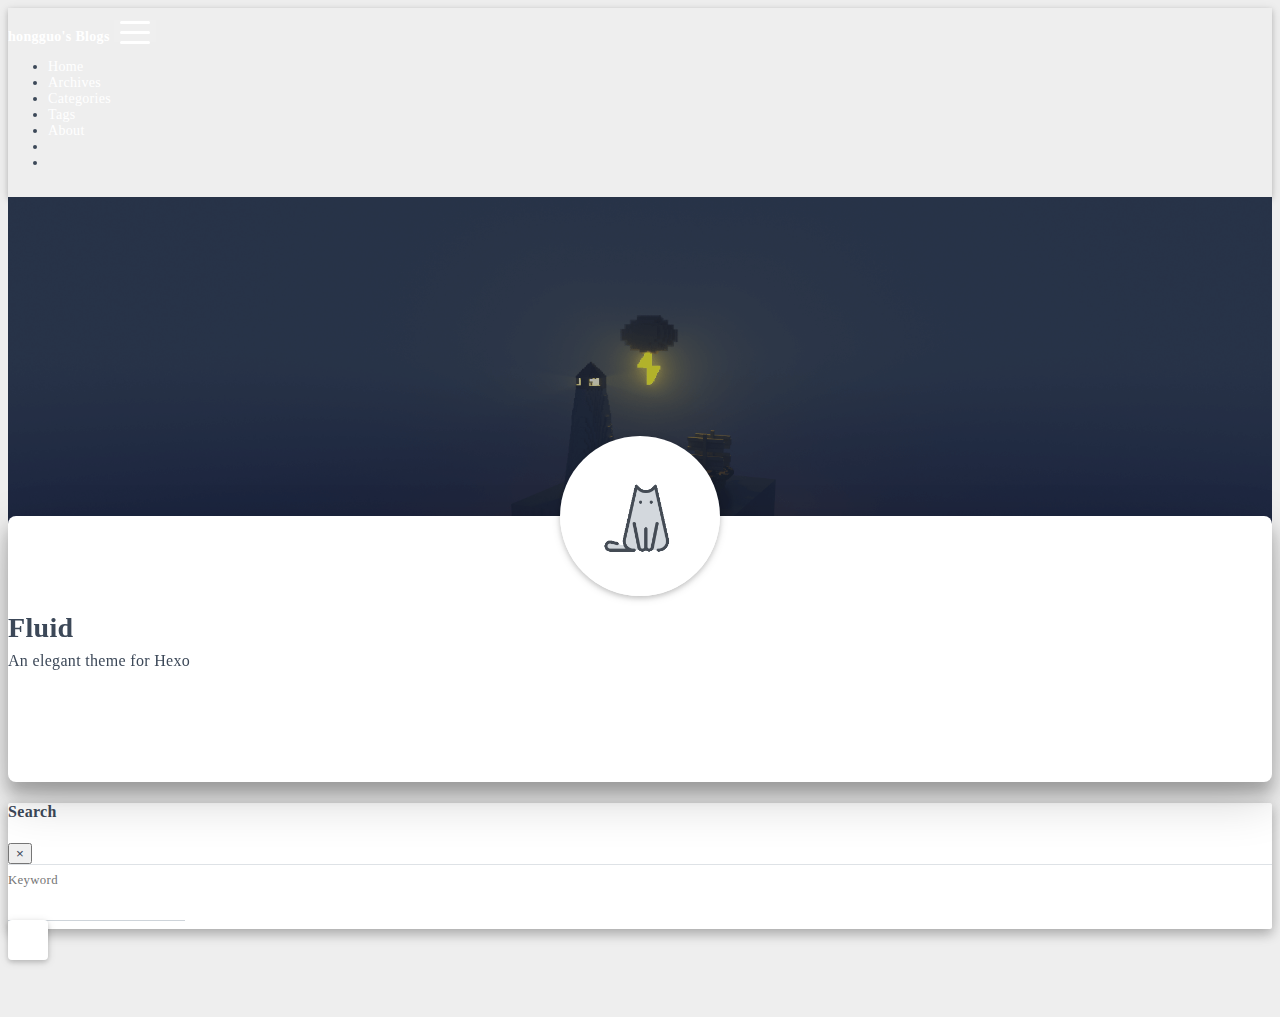
==== commit 3c6c59e3: "Site updated: 2022-10-18 22:49:25" ====
--- a/about/index.html
+++ b/about/index.html
@@ -8,7 +8,7 @@
 <head>
   <meta charset="UTF-8">
   <link rel="apple-touch-icon" sizes="76x76" href="/img/fluid.png">
-  <link rel="icon" href="/img/fluid.png">
+  <link rel="icon" href="/img/icon.png">
   <meta name="viewport" content="width=device-width, initial-scale=1.0, maximum-scale=5.0, shrink-to-fit=no">
   <meta http-equiv="x-ua-compatible" content="ie=edge">
   
@@ -27,6 +27,8 @@
 <meta name="twitter:card" content="summary_large_image">
   
   
+    <meta name="referrer" content="no-referrer-when-downgrade">
+  
   
   <title>About - Hexo</title>
 
@@ -92,7 +94,7 @@
   <nav id="navbar" class="navbar fixed-top  navbar-expand-lg navbar-dark scrolling-navbar">
   <div class="container">
     <a class="navbar-brand" href="/">
-      <strong>Fluid</strong>
+      <strong>hongguo&#39;s Blogs</strong>
     </a>
 
     <button id="navbar-toggler-btn" class="navbar-toggler" type="button" data-toggle="collapse"
@@ -350,6 +352,30 @@
     <div class="footer-inner">
   
   
+    <div class="statistics">
+  
+  
+
+  
+    
+      <span id="busuanzi_container_site_pv" style="display: none">
+        Views: 
+        <span id="busuanzi_value_site_pv"></span>
+        
+      </span>
+    
+    
+      <span id="busuanzi_container_site_uv" style="display: none">
+        Visitors: 
+        <span id="busuanzi_value_site_uv"></span>
+        
+      </span>
+    
+    
+  
+</div>
+
+  
   
   
 </div>
@@ -456,6 +482,8 @@
 
   <script  src="/js/local-search.js" ></script>
 
+  <script defer src="https://busuanzi.ibruce.info/busuanzi/2.3/busuanzi.pure.mini.js" ></script>
+
 
 
 
--- a/css/main.css
+++ b/css/main.css
@@ -426,10 +426,21 @@
   -o-transform: rotate(-135deg);
   transform: rotate(-135deg);
 }
-.navbar .dropdown-collapse,
-.top-nav-collapse,
-.navbar-col-show {
-  background-color: var(--navbar-bg-color);
+@supports (-webkit-backdrop-filter: blur(3px)) or (backdrop-filter: blur(3px)) {
+  .navbar .dropdown-collapse,
+  .top-nav-collapse,
+  .navbar-col-show {
+    background: rgba(47,65,84,0.7);
+    -webkit-backdrop-filter: blur(3px);
+    backdrop-filter: blur(3px);
+  }
+}
+@supports not ((-webkit-backdrop-filter: blur(3px)) or (backdrop-filter: blur(3px))) {
+  .navbar .dropdown-collapse,
+  .top-nav-collapse,
+  .navbar-col-show {
+    background: #2f4154;
+  }
 }
 @media (max-width: 767px) {
   .navbar {
@@ -878,6 +889,22 @@
     filter: brightness(0.9);
     transition: filter 0.2s ease-in-out;
   }
+  @supports (-webkit-backdrop-filter: blur(3px)) or (backdrop-filter: blur(3px)) {
+    :root:not([data-user-color-scheme]) .navbar .dropdown-collapse,
+    :root:not([data-user-color-scheme]) .top-nav-collapse,
+    :root:not([data-user-color-scheme]) .navbar-col-show {
+      background: rgba(31,49,68,0.7);
+      -webkit-backdrop-filter: blur(3px);
+      backdrop-filter: blur(3px);
+    }
+  }
+  @supports not ((-webkit-backdrop-filter: blur(3px)) or (backdrop-filter: blur(3px))) {
+    :root:not([data-user-color-scheme]) .navbar .dropdown-collapse,
+    :root:not([data-user-color-scheme]) .top-nav-collapse,
+    :root:not([data-user-color-scheme]) .navbar-col-show {
+      background: #1f3144;
+    }
+  }
   :root:not([data-user-color-scheme]) .license-box {
     background-color: rgba(62,75,94,0.35);
     transition: background-color 0.2s ease-in-out;
@@ -913,6 +940,22 @@
   filter: brightness(0.9);
   transition: filter 0.2s ease-in-out;
 }
+@supports (-webkit-backdrop-filter: blur(3px)) or (backdrop-filter: blur(3px)) {
+  [data-user-color-scheme="dark"] .navbar .dropdown-collapse,
+  [data-user-color-scheme="dark"] .top-nav-collapse,
+  [data-user-color-scheme="dark"] .navbar-col-show {
+    background: rgba(31,49,68,0.7);
+    -webkit-backdrop-filter: blur(3px);
+    backdrop-filter: blur(3px);
+  }
+}
+@supports not ((-webkit-backdrop-filter: blur(3px)) or (backdrop-filter: blur(3px))) {
+  [data-user-color-scheme="dark"] .navbar .dropdown-collapse,
+  [data-user-color-scheme="dark"] .top-nav-collapse,
+  [data-user-color-scheme="dark"] .navbar-col-show {
+    background: #1f3144;
+  }
+}
 [data-user-color-scheme="dark"] .license-box {
   background-color: rgba(62,75,94,0.35);
   transition: background-color 0.2s ease-in-out;
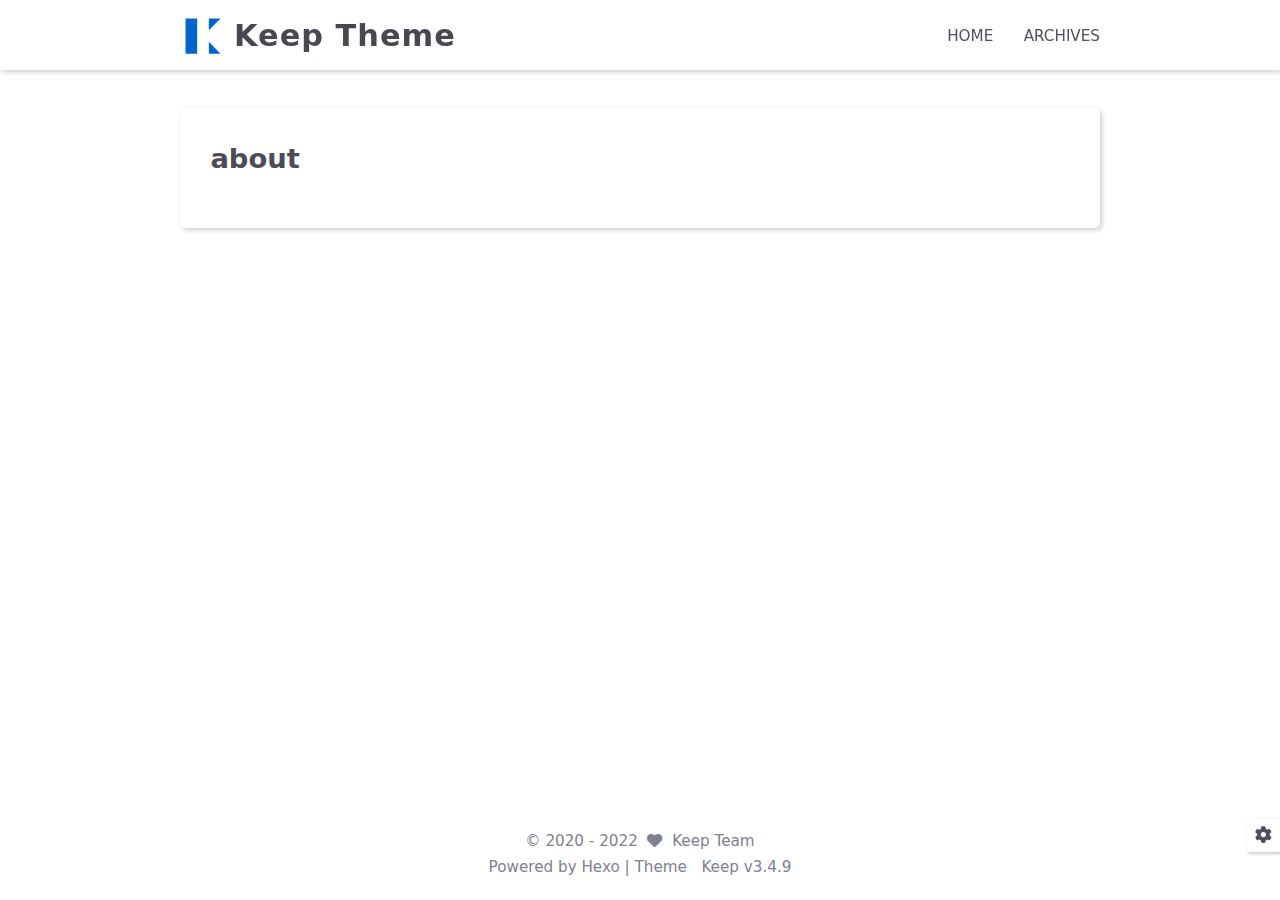
==== commit a7cc7a24: "Site updated: 2022-10-20 17:37:10" ====
--- a/about/index.html
+++ b/about/index.html
@@ -1,502 +1,267 @@
-
-
 <!DOCTYPE html>
-<html lang="en" data-default-color-scheme=auto>
-
-
-
+<html lang="en">
 <head>
-  <meta charset="UTF-8">
-  <link rel="apple-touch-icon" sizes="76x76" href="/img/fluid.png">
-  <link rel="icon" href="/img/icon.png">
-  <meta name="viewport" content="width=device-width, initial-scale=1.0, maximum-scale=5.0, shrink-to-fit=no">
-  <meta http-equiv="x-ua-compatible" content="ie=edge">
-  
-  <meta name="theme-color" content="#2f4154">
-  <meta name="author" content="John Doe">
-  <meta name="keywords" content="">
-  
-    <meta property="og:type" content="website">
-<meta property="og:title" content="About">
-<meta property="og:url" content="http://example.com/about/index.html">
-<meta property="og:site_name" content="Hexo">
-<meta property="og:locale" content="en_US">
-<meta property="article:published_time" content="2022-10-18T09:39:29.000Z">
-<meta property="article:modified_time" content="2022-10-18T09:40:41.248Z">
-<meta property="article:author" content="John Doe">
-<meta name="twitter:card" content="summary_large_image">
-  
-  
-    <meta name="referrer" content="no-referrer-when-downgrade">
-  
-  
-  <title>About - Hexo</title>
-
-  <link  rel="stylesheet" href="https://lib.baomitu.com/twitter-bootstrap/4.6.1/css/bootstrap.min.css" />
-
-
-
-  <link  rel="stylesheet" href="https://lib.baomitu.com/github-markdown-css/4.0.0/github-markdown.min.css" />
-
-  <link  rel="stylesheet" href="https://lib.baomitu.com/hint.css/2.7.0/hint.min.css" />
-
-  <link  rel="stylesheet" href="https://lib.baomitu.com/fancybox/3.5.7/jquery.fancybox.min.css" />
-
-
-
-<!-- 主题依赖的图标库，不要自行修改 -->
-<!-- Do not modify the link that theme dependent icons -->
-
-<link rel="stylesheet" href="//at.alicdn.com/t/font_1749284_hj8rtnfg7um.css">
-
-
-
-<link rel="stylesheet" href="//at.alicdn.com/t/font_1736178_lbnruvf0jn.css">
-
-
-<link  rel="stylesheet" href="/css/main.css" />
-
-
-  <link id="highlight-css" rel="stylesheet" href="/css/highlight.css" />
-  
-    <link id="highlight-css-dark" rel="stylesheet" href="/css/highlight-dark.css" />
-  
-
-
-
-
-  <script id="fluid-configs">
-    var Fluid = window.Fluid || {};
-    Fluid.ctx = Object.assign({}, Fluid.ctx)
-    var CONFIG = {"hostname":"example.com","root":"/","version":"1.9.3","typing":{"enable":true,"typeSpeed":70,"cursorChar":"_","loop":false,"scope":[]},"anchorjs":{"enable":true,"element":"h1,h2,h3,h4,h5,h6","placement":"left","visible":"hover","icon":""},"progressbar":{"enable":true,"height_px":3,"color":"#29d","options":{"showSpinner":false,"trickleSpeed":100}},"code_language":{"enable":true,"default":"TEXT"},"copy_btn":true,"image_caption":{"enable":true},"image_zoom":{"enable":true,"img_url_replace":["",""]},"toc":{"enable":true,"placement":"right","headingSelector":"h1,h2,h3,h4,h5,h6","collapseDepth":0},"lazyload":{"enable":true,"loading_img":"/img/loading.gif","onlypost":false,"offset_factor":2},"web_analytics":{"enable":false,"follow_dnt":true,"baidu":null,"google":null,"gtag":null,"tencent":{"sid":null,"cid":null},"woyaola":null,"cnzz":null,"leancloud":{"app_id":null,"app_key":null,"server_url":null,"path":"window.location.pathname","ignore_local":false}},"search_path":"/local-search.xml"};
-
-    if (CONFIG.web_analytics.follow_dnt) {
-      var dntVal = navigator.doNotTrack || window.doNotTrack || navigator.msDoNotTrack;
-      Fluid.ctx.dnt = dntVal && (dntVal.startsWith('1') || dntVal.startsWith('yes') || dntVal.startsWith('on'));
-    }
+    <meta charset="utf-8">
+    <meta name="viewport" content="width=device-width, initial-scale=1, maximum-scale=1">
+    <meta name="keywords" content="Hexo Theme Keep">
+    <meta name="description" content="Hexo Theme Keep">
+    <meta name="author" content="Keep Team">
+    
+    <title>
+        
+            About |
+        
+        Keep Theme
+    </title>
+    
+<link rel="stylesheet" href="/css/style.css">
+
+    <link rel="shortcut icon" href="/images/logo.svg">
+    
+<link rel="stylesheet" href="/fontawesome/css/fontawesome.min.css">
+
+    
+<link rel="stylesheet" href="/fontawesome/css/regular.min.css">
+
+    
+<link rel="stylesheet" href="/fontawesome/css/solid.min.css">
+
+    
+<link rel="stylesheet" href="/fontawesome/css/brands.min.css">
+
+    <script id="hexo-configurations">
+    let KEEP = window.KEEP || {};
+    KEEP.hexo_config = {"hostname":"example.com","root":"/","language":"en"};
+    KEEP.theme_config = {"toc":{"enable":false,"number":false,"expand_all":false,"init_open":false},"style":{"primary_color":"#0066CC","logo":"/images/logo.svg","favicon":"/images/logo.svg","avatar":"/images/avatar.svg","font_size":null,"font_family":null,"left_side_width":"260px","content_max_width":"920px","hover":{"shadow":false,"scale":false},"first_screen":{"enable":false,"header_transparent":false,"background_img":"/images/bg.svg","description":"Keep writing and Keep loving.","font_color":null,"hitokoto":{"enable":false}},"scroll":{"progress_bar":{"enable":false},"percent":{"enable":false}}},"local_search":{"enable":false,"preload":false},"code_copy":{},"code_block_tools":{"enable":false,"style":"default"},"side_tools":{},"pjax":{"enable":false},"lazyload":{"enable":false},"version":"3.4.9"};
+    KEEP.language_ago = {"second":"%s seconds ago","minute":"%s minutes ago","hour":"%s hours ago","day":"%s days ago","week":"%s weeks ago","month":"%s months ago","year":"%s years ago"};
+    KEEP.language_code_block = {"copy":"Copy code","copied":"Copied","fold":"Fold code block","folded":"Folded"};
   </script>
-  <script  src="/js/utils.js" ></script>
-  <script  src="/js/color-schema.js" ></script>
-  
-
-
-  
 <meta name="generator" content="Hexo 6.3.0"></head>
 
 
 <body>
-  
-
-  <header>
-    
-
-<div class="header-inner" style="height: 60vh;">
-  <nav id="navbar" class="navbar fixed-top  navbar-expand-lg navbar-dark scrolling-navbar">
-  <div class="container">
-    <a class="navbar-brand" href="/">
-      <strong>hongguo&#39;s Blogs</strong>
-    </a>
-
-    <button id="navbar-toggler-btn" class="navbar-toggler" type="button" data-toggle="collapse"
-            data-target="#navbarSupportedContent"
-            aria-controls="navbarSupportedContent" aria-expanded="false" aria-label="Toggle navigation">
-      <div class="animated-icon"><span></span><span></span><span></span></div>
-    </button>
-
-    <!-- Collapsible content -->
-    <div class="collapse navbar-collapse" id="navbarSupportedContent">
-      <ul class="navbar-nav ml-auto text-center">
-        
-          
-          
-          
-          
-            <li class="nav-item">
-              <a class="nav-link" href="/">
-                <i class="iconfont icon-home-fill"></i>
-                Home
-              </a>
+<div class="progress-bar-container">
+    
+
+    
+</div>
+
+
+<main class="page-container">
+
+    
+
+    <div class="page-main-content">
+
+        <div class="page-main-content-top">
+            
+<header class="header-wrapper">
+
+    <div class="header-content">
+        <div class="left">
+            
+                <a class="logo-image" href="/">
+                    <img src="/images/logo.svg">
+                </a>
+            
+            <a class="logo-title" href="/">
+               Keep Theme
+            </a>
+        </div>
+
+        <div class="right">
+            <div class="pc">
+                <ul class="menu-list">
+                    
+                        <li class="menu-item">
+                            <a class=""
+                               href="/"
+                            >
+                                HOME
+                            </a>
+                        </li>
+                    
+                        <li class="menu-item">
+                            <a class=""
+                               href="/archives"
+                            >
+                                ARCHIVES
+                            </a>
+                        </li>
+                    
+                    
+                </ul>
+            </div>
+            <div class="mobile">
+                
+                <div class="icon-item menu-bar">
+                    <div class="menu-bar-middle"></div>
+                </div>
+            </div>
+        </div>
+    </div>
+
+    <div class="header-drawer">
+        <ul class="drawer-menu-list">
+            
+                <li class="drawer-menu-item flex-center">
+                    <a class=""
+                       href="/">HOME</a>
+                </li>
+            
+                <li class="drawer-menu-item flex-center">
+                    <a class=""
+                       href="/archives">ARCHIVES</a>
+                </li>
+            
+        </ul>
+    </div>
+
+    <div class="window-mask"></div>
+
+</header>
+
+
+        </div>
+
+        <div class="page-main-content-middle">
+
+            <div class="main-content">
+
+                
+                    <div class="fade-in-down-animation">
+    <div class="page-template-container">
+        
+        
+        <div class="page-template-content markdown-body">
+            
+                <h1>about</h1>
+            
+        </div>
+        <div class="page-template-comments">
+            
+        </div>
+    </div>
+</div>
+
+
+                
+            </div>
+
+        </div>
+
+        <div class="page-main-content-bottom">
+            
+<footer class="footer">
+    <div class="info-container">
+        <div class="copyright-info info-item">
+            &copy;
+            
+                <span>2020</span> -
+            
+            2022
+            
+                &nbsp;<i class="fas fa-heart icon-animate"></i>
+                &nbsp;<a href="/">Keep Team</a>
+            
+        </div>
+        
+        <div class="theme-info info-item">
+            Powered by <a target="_blank" href="https://hexo.io">Hexo</a>&nbsp;|&nbsp;Theme
+            &nbsp;
+            <a class="theme-version" target="_blank" href="https://github.com/XPoet/hexo-theme-keep">Keep v3.4.9</a>
+        </div>
+        
+        
+    </div>
+</footer>
+
+        </div>
+    </div>
+
+    
+
+    <div class="right-bottom-side-tools">
+        <div class="side-tools-container">
+    <ul class="side-tools-list">
+        <li class="tools-item tool-font-adjust-plus flex-center">
+            <i class="fas fa-search-plus"></i>
+        </li>
+
+        <li class="tools-item tool-font-adjust-minus flex-center">
+            <i class="fas fa-search-minus"></i>
+        </li>
+
+        <li class="tools-item tool-expand-width flex-center">
+            <i class="fas fa-up-right-and-down-left-from-center"></i>
+        </li>
+
+        <li class="tools-item tool-dark-light-toggle flex-center">
+            <i class="fas fa-moon"></i>
+        </li>
+
+        <!-- rss -->
+        
+
+        
+            <li class="tools-item tool-scroll-to-top flex-center">
+                <i class="fas fa-arrow-up"></i>
             </li>
-          
-        
-          
-          
-          
-          
-            <li class="nav-item">
-              <a class="nav-link" href="/archives/">
-                <i class="iconfont icon-archive-fill"></i>
-                Archives
-              </a>
-            </li>
-          
-        
-          
-          
-          
-          
-            <li class="nav-item">
-              <a class="nav-link" href="/categories/">
-                <i class="iconfont icon-category-fill"></i>
-                Categories
-              </a>
-            </li>
-          
-        
-          
-          
-          
-          
-            <li class="nav-item">
-              <a class="nav-link" href="/tags/">
-                <i class="iconfont icon-tags-fill"></i>
-                Tags
-              </a>
-            </li>
-          
-        
-          
-          
-          
-          
-            <li class="nav-item">
-              <a class="nav-link" href="/about/">
-                <i class="iconfont icon-user-fill"></i>
-                About
-              </a>
-            </li>
-          
-        
-        
-          <li class="nav-item" id="search-btn">
-            <a class="nav-link" target="_self" href="javascript:;" data-toggle="modal" data-target="#modalSearch" aria-label="Search">
-              &nbsp;<i class="iconfont icon-search"></i>&nbsp;
-            </a>
-          </li>
-          
-        
-        
-          <li class="nav-item" id="color-toggle-btn">
-            <a class="nav-link" target="_self" href="javascript:;" aria-label="Color Toggle">&nbsp;<i
-                class="iconfont icon-dark" id="color-toggle-icon"></i>&nbsp;</a>
-          </li>
-        
-      </ul>
-    </div>
-  </div>
-</nav>
-
-  
-
-<div id="banner" class="banner" parallax=true
-     style="background: url('/img/default.png') no-repeat center center; background-size: cover;">
-  <div class="full-bg-img">
-    <div class="mask flex-center" style="background-color: rgba(0, 0, 0, 0.3)">
-      <div class="banner-text text-center fade-in-up">
-        <div class="h2">
-          
-            <span id="subtitle" data-typed-text="About"></span>
-          
-        </div>
-
-        
-      </div>
-
-      
-    </div>
-  </div>
-</div>
-
-</div>
-
-  </header>
-
-  <main>
-    
-      <div class="container nopadding-x-md">
-        <div id="board"
-          >
-          
-            <div class="about-avatar">
-              <img src="/img/avatar.png" srcset="/img/loading.gif" lazyload class="img-fluid" alt="avatar">
-            </div>
-          
-          <div class="container">
-            <div class="row">
-              <div class="col-12 col-md-10 m-auto">
-                
-
-<div class="text-center">
-  <div class="about-info">
-    <div class="about-name">Fluid</div>
-    <div class="about-intro">An elegant theme for Hexo</div>
-    <div class="about-icons">
-      
-        
-        
-        
-        <a href=https://github.com class="
-           hint--bottom hint--rounded"
-           aria-label=GitHub
-           target="_blank"
-        >
-          <i class="iconfont icon-github-fill" aria-hidden="true"></i>
-          
-        </a>
-      
-        
-        
-        
-        <a href=https://douban.com class="
-           hint--bottom hint--rounded"
-           aria-label=豆瓣
-           target="_blank"
-        >
-          <i class="iconfont icon-douban-fill" aria-hidden="true"></i>
-          
-        </a>
-      
-        
-        
-        
-        <a  class="qr-trigger
-           "
-           
-           target="_self"
-        >
-          <i class="iconfont icon-wechat-fill" aria-hidden="true"></i>
-          
-            <img class="qr-img" src="/img/favicon.png" srcset="/img/loading.gif" lazyload alt="qrcode" />
-          
-        </a>
-      
-    </div>
-  </div>
-</div>
-
-<article class="about-content page-content mt-5">
-  <div class="markdown-body">
-    
-  </div>
-
-  
-</article>
-
-
-
-
-
-  
-
-
-
-  
-
-
-
-  
-
-
-
-  
-
-
-
-  
-
-
-
-
-
-              </div>
-            </div>
-          </div>
-        </div>
-      </div>
-    
-
-    
-      <a id="scroll-top-button" aria-label="TOP" href="#" role="button">
-        <i class="iconfont icon-arrowup" aria-hidden="true"></i>
-      </a>
-    
-
-    
-      <div class="modal fade" id="modalSearch" tabindex="-1" role="dialog" aria-labelledby="ModalLabel"
-     aria-hidden="true">
-  <div class="modal-dialog modal-dialog-scrollable modal-lg" role="document">
-    <div class="modal-content">
-      <div class="modal-header text-center">
-        <h4 class="modal-title w-100 font-weight-bold">Search</h4>
-        <button type="button" id="local-search-close" class="close" data-dismiss="modal" aria-label="Close">
-          <span aria-hidden="true">&times;</span>
-        </button>
-      </div>
-      <div class="modal-body mx-3">
-        <div class="md-form mb-5">
-          <input type="text" id="local-search-input" class="form-control validate">
-          <label data-error="x" data-success="v" for="local-search-input">Keyword</label>
-        </div>
-        <div class="list-group" id="local-search-result"></div>
-      </div>
-    </div>
-  </div>
-</div>
-
-    
-
-    
-  </main>
-
-  <footer>
-    <div class="footer-inner">
-  
-  
-    <div class="statistics">
-  
-  
-
-  
-    
-      <span id="busuanzi_container_site_pv" style="display: none">
-        Views: 
-        <span id="busuanzi_value_site_pv"></span>
-        
-      </span>
-    
-    
-      <span id="busuanzi_container_site_uv" style="display: none">
-        Visitors: 
-        <span id="busuanzi_value_site_uv"></span>
-        
-      </span>
-    
-    
-  
-</div>
-
-  
-  
-  
-</div>
-
-  </footer>
-
-  <!-- Scripts -->
-  
-  <script  src="https://lib.baomitu.com/nprogress/0.2.0/nprogress.min.js" ></script>
-  <link  rel="stylesheet" href="https://lib.baomitu.com/nprogress/0.2.0/nprogress.min.css" />
-
-  <script>
-    NProgress.configure({"showSpinner":false,"trickleSpeed":100})
-    NProgress.start()
-    window.addEventListener('load', function() {
-      NProgress.done();
-    })
-  </script>
-
-
-<script  src="https://lib.baomitu.com/jquery/3.6.0/jquery.min.js" ></script>
-<script  src="https://lib.baomitu.com/twitter-bootstrap/4.6.1/js/bootstrap.min.js" ></script>
-<script  src="/js/events.js" ></script>
-<script  src="/js/plugins.js" ></script>
-
-
-  <script  src="https://lib.baomitu.com/typed.js/2.0.12/typed.min.js" ></script>
-  <script>
-    (function (window, document) {
-      var typing = Fluid.plugins.typing;
-      var subtitle = document.getElementById('subtitle');
-      if (!subtitle || !typing) {
-        return;
-      }
-      var text = subtitle.getAttribute('data-typed-text');
-      
-        typing(text);
-      
-    })(window, document);
-  </script>
-
-
-
-
-  
-    <script  src="/js/img-lazyload.js" ></script>
-  
-
-
-
-
-  <script src=https://lib.baomitu.com/clipboard.js/2.0.11/clipboard.min.js></script>
-
-  <script>Fluid.plugins.codeWidget();</script>
-
-
-  
-<script>
-  Fluid.utils.createScript('https://lib.baomitu.com/anchor-js/4.3.1/anchor.min.js', function() {
-    window.anchors.options = {
-      placement: CONFIG.anchorjs.placement,
-      visible  : CONFIG.anchorjs.visible
-    };
-    if (CONFIG.anchorjs.icon) {
-      window.anchors.options.icon = CONFIG.anchorjs.icon;
-    }
-    var el = (CONFIG.anchorjs.element || 'h1,h2,h3,h4,h5,h6').split(',');
-    var res = [];
-    for (var item of el) {
-      res.push('.markdown-body > ' + item.trim());
-    }
-    if (CONFIG.anchorjs.placement === 'left') {
-      window.anchors.options.class = 'anchorjs-link-left';
-    }
-    window.anchors.add(res.join(', '));
-
-    Fluid.events.registerRefreshCallback(function() {
-      if ('anchors' in window) {
-        anchors.removeAll();
-        var el = (CONFIG.anchorjs.element || 'h1,h2,h3,h4,h5,h6').split(',');
-        var res = [];
-        for (var item of el) {
-          res.push('.markdown-body > ' + item.trim());
-        }
-        if (CONFIG.anchorjs.placement === 'left') {
-          anchors.options.class = 'anchorjs-link-left';
-        }
-        anchors.add(res.join(', '));
-      }
-    });
-  });
-</script>
-
-
-  
-<script>
-  Fluid.utils.createScript('https://lib.baomitu.com/fancybox/3.5.7/jquery.fancybox.min.js', function() {
-    Fluid.plugins.fancyBox();
-  });
-</script>
-
-
-  <script>Fluid.plugins.imageCaption();</script>
-
-  <script  src="/js/local-search.js" ></script>
-
-  <script defer src="https://busuanzi.ibruce.info/busuanzi/2.3/busuanzi.pure.mini.js" ></script>
-
-
-
-
-
-<!-- 主题的启动项，将它保持在最底部 -->
-<!-- the boot of the theme, keep it at the bottom -->
-<script  src="/js/boot.js" ></script>
-
-
-  
-
-  <noscript>
-    <div class="noscript-warning">Blog works best with JavaScript enabled</div>
-  </noscript>
+        
+
+        <li class="tools-item tool-scroll-to-bottom flex-center">
+            <i class="fas fa-arrow-down"></i>
+        </li>
+    </ul>
+
+    <ul class="exposed-tools-list">
+        <li class="tools-item tool-toggle-show flex-center">
+            <i class="fas fa-cog fa-spin"></i>
+        </li>
+        
+    </ul>
+</div>
+
+    </div>
+
+    
+
+    <div class="zoom-in-image-mask">
+    <img class="zoom-in-image">
+</div>
+
+
+    
+
+</main>
+
+
+
+
+<script src="/js/utils.js"></script>
+
+<script src="/js/main.js"></script>
+
+<script src="/js/header-shrink.js"></script>
+
+<script src="/js/back2top.js"></script>
+
+<script src="/js/dark-light-toggle.js"></script>
+
+
+
+
+
+
+
+
+
+
+<div class="post-scripts">
+    
+</div>
+
+
+
 </body>
 </html>
--- a/css/style.css
+++ b/css/style.css
@@ -0,0 +1,2979 @@
+:root {
+  --background-color: #fff;
+  --second-background-color: #f7f7f7;
+  --primary-color: #06c;
+  --first-text-color: #484853;
+  --second-text-color: #4c4c57;
+  --third-text-color: #808091;
+  --fourth-text-color: #ededef;
+  --default-text-color: #50505c;
+  --border-color: #b3b3b3;
+  --selection-color: #0075eb;
+  --shadow-color: rgba(0,0,0,0.2);
+  --shadow-hover-color: rgba(0,0,0,0.28);
+  --scrollbar-color: #595967;
+  --scroll-bar-bg-color: #e6e6e6;
+  --link-color: #484853;
+  --copyright-info-color: #c03;
+  --avatar-background-color: #06c;
+  --header-transparent-background-1: rgba(255,255,255,0.28);
+  --header-transparent-background-2: rgba(255,255,255,0.58);
+  --pjax-progress-bar-color: linear-gradient(45deg, #f10006, #ef5b00, #e59c01, #19ca05, #00cab5, #0264c8, #c303c3);
+}
+@media (prefers-color-scheme: light) {
+  :root {
+    --background-color: #fff;
+    --second-background-color: #f7f7f7;
+    --primary-color: #06c;
+    --first-text-color: #484853;
+    --second-text-color: #4c4c57;
+    --third-text-color: #808091;
+    --fourth-text-color: #ededef;
+    --default-text-color: #50505c;
+    --border-color: #b3b3b3;
+    --selection-color: #0075eb;
+    --shadow-color: rgba(0,0,0,0.2);
+    --shadow-hover-color: rgba(0,0,0,0.28);
+    --scrollbar-color: #595967;
+    --scroll-bar-bg-color: #e6e6e6;
+    --link-color: #484853;
+    --copyright-info-color: #c03;
+    --avatar-background-color: #06c;
+    --header-transparent-background-1: rgba(255,255,255,0.28);
+    --header-transparent-background-2: rgba(255,255,255,0.58);
+    --pjax-progress-bar-color: linear-gradient(45deg, #f10006, #ef5b00, #e59c01, #19ca05, #00cab5, #0264c8, #c303c3);
+  }
+}
+@media (prefers-color-scheme: dark) {
+  :root {
+    --background-color: #383940;
+    --second-background-color: #32333a;
+    --primary-color: #06c;
+    --first-text-color: #d2d2d7;
+    --second-text-color: #cbcbd1;
+    --third-text-color: #9595a2;
+    --fourth-text-color: #2d2d34;
+    --default-text-color: #bebec6;
+    --border-color: #5c5e6a;
+    --selection-color: #0075eb;
+    --shadow-color: rgba(128,128,128,0.2);
+    --shadow-hover-color: rgba(128,128,128,0.28);
+    --scrollbar-color: #32333a;
+    --scroll-bar-bg-color: #5c5e6a;
+    --link-color: #c5c5cc;
+    --copyright-info-color: #a30029;
+    --avatar-background-color: #005cb8;
+    --header-transparent-background-1: rgba(56,57,64,0.28);
+    --header-transparent-background-2: rgba(56,57,64,0.58);
+    --pjax-progress-bar-color: linear-gradient(45deg, #ea404a, #ea722f, #e9a71f, #67e559, #18ecec, #1b85f1, #ee1dee);
+  }
+}
+.light-mode {
+  --background-color: #fff;
+  --second-background-color: #f7f7f7;
+  --primary-color: #06c;
+  --first-text-color: #484853;
+  --second-text-color: #4c4c57;
+  --third-text-color: #808091;
+  --fourth-text-color: #ededef;
+  --default-text-color: #50505c;
+  --border-color: #b3b3b3;
+  --selection-color: #0075eb;
+  --shadow-color: rgba(0,0,0,0.2);
+  --shadow-hover-color: rgba(0,0,0,0.28);
+  --scrollbar-color: #595967;
+  --scroll-bar-bg-color: #e6e6e6;
+  --link-color: #484853;
+  --copyright-info-color: #c03;
+  --avatar-background-color: #06c;
+  --header-transparent-background-1: rgba(255,255,255,0.28);
+  --header-transparent-background-2: rgba(255,255,255,0.58);
+  --pjax-progress-bar-color: linear-gradient(45deg, #f10006, #ef5b00, #e59c01, #19ca05, #00cab5, #0264c8, #c303c3);
+}
+.dark-mode {
+  --background-color: #383940;
+  --second-background-color: #32333a;
+  --primary-color: #06c;
+  --first-text-color: #d2d2d7;
+  --second-text-color: #cbcbd1;
+  --third-text-color: #9595a2;
+  --fourth-text-color: #2d2d34;
+  --default-text-color: #bebec6;
+  --border-color: #5c5e6a;
+  --selection-color: #0075eb;
+  --shadow-color: rgba(128,128,128,0.2);
+  --shadow-hover-color: rgba(128,128,128,0.28);
+  --scrollbar-color: #32333a;
+  --scroll-bar-bg-color: #5c5e6a;
+  --link-color: #c5c5cc;
+  --copyright-info-color: #a30029;
+  --avatar-background-color: #005cb8;
+  --header-transparent-background-1: rgba(56,57,64,0.28);
+  --header-transparent-background-2: rgba(56,57,64,0.58);
+  --pjax-progress-bar-color: linear-gradient(45deg, #ea404a, #ea722f, #e9a71f, #67e559, #18ecec, #1b85f1, #ee1dee);
+}
+.fade-in-down-animation {
+  animation-name: fade-in-down;
+  animation-duration: 1s;
+  animation-fill-mode: both;
+}
+.title-hover-animation {
+  position: relative;
+  display: inline-block;
+  color: var(--second-text-color);
+  line-height: 1.3;
+  vertical-align: top;
+  border-bottom: none;
+}
+.title-hover-animation::before {
+  position: absolute;
+  bottom: -4px;
+  left: 0;
+  width: 100%;
+  height: 2px;
+  background-color: var(--second-text-color);
+  transform: scaleX(0);
+  visibility: hidden;
+  content: "";
+  transition-delay: 0s, 0s, 0s, 0s, 0s, 0s;
+  transition-timing-function: ease, ease, ease, ease, ease-in-out, ease-in-out;
+  transition-duration: 0.2s, 0.2s, 0.2s, 0.2s, 0.2s, 0.2s;
+  transition-property: color, background, box-shadow, border-color, visibility, transform;
+}
+.title-hover-animation:hover::before {
+  transform: scaleX(1);
+  visibility: visible;
+}
+@-moz-keyframes fade-in-down {
+  0% {
+    transform: translateY(-50px);
+    opacity: 0;
+  }
+  100% {
+    transform: translateY(0);
+    opacity: 1;
+  }
+}
+@-webkit-keyframes fade-in-down {
+  0% {
+    transform: translateY(-50px);
+    opacity: 0;
+  }
+  100% {
+    transform: translateY(0);
+    opacity: 1;
+  }
+}
+@-o-keyframes fade-in-down {
+  0% {
+    transform: translateY(-50px);
+    opacity: 0;
+  }
+  100% {
+    transform: translateY(0);
+    opacity: 1;
+  }
+}
+@keyframes fade-in-down {
+  0% {
+    transform: translateY(-50px);
+    opacity: 0;
+  }
+  100% {
+    transform: translateY(0);
+    opacity: 1;
+  }
+}
+@-moz-keyframes icon-animate {
+  0%, 100% {
+    transform: scale(1);
+  }
+  10%, 30% {
+    transform: scale(0.88);
+  }
+  20%, 40%, 60%, 80% {
+    transform: scale(1.08);
+  }
+  50%, 70% {
+    transform: scale(1.08);
+  }
+}
+@-webkit-keyframes icon-animate {
+  0%, 100% {
+    transform: scale(1);
+  }
+  10%, 30% {
+    transform: scale(0.88);
+  }
+  20%, 40%, 60%, 80% {
+    transform: scale(1.08);
+  }
+  50%, 70% {
+    transform: scale(1.08);
+  }
+}
+@-o-keyframes icon-animate {
+  0%, 100% {
+    transform: scale(1);
+  }
+  10%, 30% {
+    transform: scale(0.88);
+  }
+  20%, 40%, 60%, 80% {
+    transform: scale(1.08);
+  }
+  50%, 70% {
+    transform: scale(1.08);
+  }
+}
+@keyframes icon-animate {
+  0%, 100% {
+    transform: scale(1);
+  }
+  10%, 30% {
+    transform: scale(0.88);
+  }
+  20%, 40%, 60%, 80% {
+    transform: scale(1.08);
+  }
+  50%, 70% {
+    transform: scale(1.08);
+  }
+}
+@-moz-keyframes img-loading-animation {
+  to {
+    transform: rotate(1turn);
+  }
+}
+@-webkit-keyframes img-loading-animation {
+  to {
+    transform: rotate(1turn);
+  }
+}
+@-o-keyframes img-loading-animation {
+  to {
+    transform: rotate(1turn);
+  }
+}
+@keyframes img-loading-animation {
+  to {
+    transform: rotate(1turn);
+  }
+}
+* {
+  transition-delay: 0s, 0s, 0s, 0s;
+  transition-timing-function: ease, ease, ease, ease;
+  transition-duration: 0.2s, 0.2s, 0.2s, 0.2s;
+  transition-property: color, background, box-shadow, border-color;
+}
+*::-webkit-scrollbar {
+  width: 0.4rem;
+  height: 0.4rem;
+  transition: all 0.2s ease;
+}
+*::-webkit-scrollbar-thumb {
+  background: var(--scrollbar-color);
+  border-radius: 0.1rem;
+}
+*::-webkit-scrollbar-track {
+  background: var(--scroll-bar-bg-color);
+}
+html,
+body {
+  position: relative;
+  width: 100%;
+  height: 100%;
+  margin: 0;
+  padding: 0;
+  color: var(--default-text-color);
+  font-weight: 400;
+  font-size: 15.2px;
+  font-family: Optima-Regular, Optima, -apple-system, system-ui, Segoe UI, Roboto, Ubuntu, Cantarell, Noto Sans, sans-serif, BlinkMacSystemFont, Helvetica Neue, PingFang SC, Hiragino Sans GB, Microsoft YaHei, Arial;
+  line-height: 22px;
+  background: var(--background-color);
+}
+html::-webkit-scrollbar,
+body::-webkit-scrollbar {
+  width: 0.6rem;
+  height: 0.6rem;
+}
+@media (max-width: 780px) {
+  html,
+  body {
+    font-size: 14.591999999999999px;
+    line-height: 21.119999999999997px;
+  }
+}
+@media (max-width: 500px) {
+  html,
+  body {
+    font-size: 13.68px;
+    line-height: 19.8px;
+  }
+}
+::selection {
+  color: #fff;
+  background: var(--selection-color);
+}
+ul,
+ol,
+li {
+  margin: 0;
+  padding: 0;
+  list-style: none;
+}
+a {
+  color: var(--default-text-color);
+  text-decoration: none;
+}
+a i,
+a span {
+  color: var(--default-text-color);
+}
+a:hover,
+a:active {
+  color: var(--primary-color);
+  text-decoration: none !important;
+}
+a:hover i,
+a:active i,
+a:hover span,
+a:active span {
+  color: var(--primary-color);
+}
+img[lazyload] {
+  position: relative;
+  box-sizing: border-box;
+  width: 8rem;
+  height: 8rem;
+  box-shadow: none !important;
+  cursor: not-allowed;
+  pointer-events: none;
+}
+img[lazyload]::before {
+  position: absolute;
+  top: 0;
+  left: 0;
+  display: block;
+  width: 100%;
+  height: 100%;
+  background: var(--background-color);
+  content: '';
+  transition-delay: 0s, 0s, 0s, 0s, 0s;
+  transition-timing-function: ease, ease, ease, ease, ease;
+  transition-duration: 0.2s, 0.2s, 0.2s, 0.2s, 0.2s;
+  transition-property: color, background, box-shadow, border-color, background;
+}
+img[lazyload]::after {
+  position: absolute;
+  top: 0;
+  right: 0;
+  bottom: 0;
+  left: 0;
+  display: block;
+  width: 2rem;
+  height: 2rem;
+  margin: auto;
+  border: 2px solid var(--fourth-text-color);
+  border-top-color: var(--selection-color);
+  border-left-color: var(--selection-color);
+  border-radius: 50%;
+  animation: img-loading-animation 750ms infinite linear;
+  content: '';
+  transition-delay: 0s, 0s, 0s, 0s, 0s;
+  transition-timing-function: ease, ease, ease, ease, ease;
+  transition-duration: 0.2s, 0.2s, 0.2s, 0.2s, 0.2s;
+  transition-property: color, background, box-shadow, border-color, border;
+}
+button {
+  margin: 0;
+  padding: 0;
+  background: transparent;
+  border: 0;
+  outline: none;
+  cursor: pointer;
+}
+.btn {
+  position: relative;
+  display: inline-block;
+  padding: 0.4rem 1rem;
+  white-space: nowrap;
+  text-align: center;
+  background: var(--background-color);
+  border-radius: 5px;
+  cursor: pointer;
+  box-shadow: 2px 2px 5px var(--shadow-color);
+  transition-delay: 0s, 0s, 0s, 0s, 0s;
+  transition-timing-function: ease, ease, ease, ease, linear;
+  transition-duration: 0.2s, 0.2s, 0.2s, 0.2s, 0.2s;
+  transition-property: color, background, box-shadow, border-color, transform;
+}
+.btn:hover {
+  color: var(--background-color);
+  background: var(--primary-color);
+}
+.flex-center {
+  display: flex;
+  align-items: center;
+  justify-content: center;
+}
+.clear::after {
+  display: block;
+  clear: both;
+  height: 0;
+  overflow: hidden;
+  visibility: hidden;
+  content: '';
+}
+.tooltip {
+  position: relative;
+  box-sizing: border-box;
+}
+.tooltip:hover .tooltip-content {
+  display: inline-block;
+}
+.tooltip.show-img .tooltip-content {
+  display: none !important;
+}
+.tooltip .tooltip-content {
+  position: absolute;
+  top: -0.4rem;
+  left: 50%;
+  z-index: 1009;
+  display: none;
+  box-sizing: border-box;
+  padding: 0.2rem 0.6rem;
+  color: var(--fourth-text-color);
+  font-size: 0.8rem;
+  white-space: nowrap;
+  background: var(--first-text-color);
+  border-radius: 0.3rem;
+  transform: translateX(-50%) translateY(-100%);
+  transition-delay: 0s, 0s, 0s, 0s, 0s;
+  transition-timing-function: ease, ease, ease, ease, ease;
+  transition-duration: 0.2s, 0.2s, 0.2s, 0.2s, 0.2s;
+  transition-property: color, background, box-shadow, border-color, display;
+  -moz-user-select: none;
+  -ms-user-select: none;
+  -webkit-user-select: none;
+  user-select: none;
+}
+.tooltip-img {
+  position: relative;
+  box-sizing: border-box;
+}
+.tooltip-img.show-img .tooltip-img-box {
+  display: flex;
+}
+.tooltip-img .tooltip-img-box {
+  position: absolute;
+  top: -0.4rem;
+  left: 50%;
+  z-index: 1008;
+  display: none;
+  align-items: center;
+  justify-content: center;
+  box-sizing: border-box;
+  min-height: 6rem;
+  background: var(--fourth-text-color);
+  border: 0.2rem solid var(--default-text-color);
+  border-radius: 0.3rem;
+  transform: translateX(-50%) translateY(-100%);
+  transition-delay: 0s, 0s, 0s, 0s, 0s;
+  transition-timing-function: ease, ease, ease, ease, ease;
+  transition-duration: 0.2s, 0.2s, 0.2s, 0.2s, 0.2s;
+  transition-property: color, background, box-shadow, border-color, display;
+  -moz-user-select: none;
+  -ms-user-select: none;
+  -webkit-user-select: none;
+  user-select: none;
+}
+.tooltip-img .tooltip-img-box img {
+  display: block;
+  max-height: 10rem;
+}
+.markdown-body {
+  font-size: 1rem;
+}
+.markdown-body blockquote {
+  box-sizing: border-box;
+  margin: 1.4rem 0;
+  color: var(--default-text-color);
+  background: var(--second-background-color);
+  border-left: 0.4rem solid var(--default-text-color);
+}
+.markdown-body blockquote p,
+.markdown-body blockquote ul,
+.markdown-body blockquote ol {
+  padding: 0.4rem 0.4rem 0.4rem 0.8rem;
+}
+.markdown-body p {
+  color: var(--default-text-color);
+  line-height: 2;
+}
+.markdown-body a {
+  position: relative;
+  box-sizing: border-box;
+  padding-bottom: 0.2rem;
+  text-decoration: none;
+  overflow-wrap: break-word;
+  border-bottom: 0.1rem solid var(--third-text-color);
+  outline: 0;
+  cursor: pointer;
+}
+.markdown-body a .fas,
+.markdown-body a .far,
+.markdown-body a .fab {
+  position: relative;
+  margin: 0 0.2rem 0 0.4rem;
+  color: var(--third-text-color);
+  font-size: 0.88rem;
+}
+.markdown-body a:hover {
+  text-decoration: underline;
+}
+.markdown-body a:hover::after {
+  background: var(--primary-color);
+}
+.markdown-body strong {
+  color: var(--default-text-color);
+}
+.markdown-body em {
+  color: var(--default-text-color);
+}
+.markdown-body ul li,
+.markdown-body ol li {
+  margin-left: 1rem;
+  line-height: 2rem;
+}
+.markdown-body ul li {
+  list-style: disc;
+}
+.markdown-body ul li ul li {
+  list-style: circle;
+}
+.markdown-body ul li ul li ul li {
+  list-style: square;
+}
+.markdown-body ol li {
+  list-style: decimal;
+}
+.markdown-body ol li ol li {
+  list-style: upper-alpha;
+}
+.markdown-body ol li ol li ol li {
+  list-style: upper-roman;
+}
+.markdown-body li {
+  color: var(--default-text-color);
+}
+.markdown-body h1,
+.markdown-body h2,
+.markdown-body h3,
+.markdown-body h4,
+.markdown-body h5,
+.markdown-body h6 {
+  color: var(--second-text-color);
+  line-height: 1.5;
+}
+@media (max-width: 780px) {
+  .markdown-body h1,
+  .markdown-body h2,
+  .markdown-body h3,
+  .markdown-body h4,
+  .markdown-body h5,
+  .markdown-body h6 {
+    line-height: 1.25;
+  }
+}
+.markdown-body h1 {
+  font-weight: 600;
+  font-size: 1.8rem;
+}
+@media (max-width: 780px) {
+  .markdown-body h1 {
+    font-size: 1.7rem;
+  }
+}
+.markdown-body h2 {
+  font-weight: 600;
+  font-size: 1.7rem;
+}
+@media (max-width: 780px) {
+  .markdown-body h2 {
+    font-size: 1.6rem;
+  }
+}
+.markdown-body h3 {
+  font-weight: 550;
+  font-size: 1.6rem;
+}
+@media (max-width: 780px) {
+  .markdown-body h3 {
+    font-size: 1.5rem;
+  }
+}
+.markdown-body h4 {
+  font-weight: 550;
+  font-size: 1.5rem;
+}
+@media (max-width: 780px) {
+  .markdown-body h4 {
+    font-size: 1.4rem;
+  }
+}
+.markdown-body h5 {
+  font-weight: 500;
+  font-size: 1.28rem;
+}
+@media (max-width: 780px) {
+  .markdown-body h5 {
+    font-size: 1.18rem;
+  }
+}
+.markdown-body h6 {
+  font-weight: 500;
+  font-size: 1.2rem;
+  line-height: 1.2;
+}
+@media (max-width: 780px) {
+  .markdown-body h6 {
+    font-size: 1.1rem;
+    line-height: 1.1;
+  }
+}
+.markdown-body img {
+  position: relative;
+  display: block;
+  box-sizing: border-box;
+  max-width: 100%;
+  box-shadow: 0 0 0.2rem var(--shadow-color);
+  cursor: zoom-in;
+  opacity: 1;
+  margin: 0.8rem 0 0.2rem;
+}
+.markdown-body img.hide {
+  opacity: 0;
+}
+.markdown-body > table {
+  width: 100%;
+  overflow: auto;
+  border-collapse: collapse;
+  border-spacing: 0;
+}
+@media (max-width: 500px) {
+  .markdown-body > table {
+    table-layout: fixed;
+  }
+}
+.markdown-body > table td,
+.markdown-body > table th {
+  padding: 0;
+}
+.markdown-body > table th {
+  font-weight: 600;
+}
+.markdown-body > table td,
+.markdown-body > table th {
+  padding: 0.4rem 1rem;
+  border: 0.1rem solid var(--border-color);
+}
+.markdown-body > table tr {
+  background-color: var(--background-color);
+  border: 0.1rem solid var(--fourth-text-color);
+}
+.markdown-body > table tr:nth-child(2n) {
+  background-color: var(--second-background-color);
+}
+:root {
+  --background-color: #fff;
+  --second-background-color: #f7f7f7;
+  --primary-color: #06c;
+  --first-text-color: #484853;
+  --second-text-color: #4c4c57;
+  --third-text-color: #808091;
+  --fourth-text-color: #ededef;
+  --default-text-color: #50505c;
+  --border-color: #b3b3b3;
+  --selection-color: #0075eb;
+  --shadow-color: rgba(0,0,0,0.2);
+  --shadow-hover-color: rgba(0,0,0,0.28);
+  --scrollbar-color: #595967;
+  --scroll-bar-bg-color: #e6e6e6;
+  --link-color: #484853;
+  --copyright-info-color: #c03;
+  --avatar-background-color: #06c;
+  --header-transparent-background-1: rgba(255,255,255,0.28);
+  --header-transparent-background-2: rgba(255,255,255,0.58);
+  --pjax-progress-bar-color: linear-gradient(45deg, #f10006, #ef5b00, #e59c01, #19ca05, #00cab5, #0264c8, #c303c3);
+}
+@media (prefers-color-scheme: light) {
+  :root {
+    --background-color: #fff;
+    --second-background-color: #f7f7f7;
+    --primary-color: #06c;
+    --first-text-color: #484853;
+    --second-text-color: #4c4c57;
+    --third-text-color: #808091;
+    --fourth-text-color: #ededef;
+    --default-text-color: #50505c;
+    --border-color: #b3b3b3;
+    --selection-color: #0075eb;
+    --shadow-color: rgba(0,0,0,0.2);
+    --shadow-hover-color: rgba(0,0,0,0.28);
+    --scrollbar-color: #595967;
+    --scroll-bar-bg-color: #e6e6e6;
+    --link-color: #484853;
+    --copyright-info-color: #c03;
+    --avatar-background-color: #06c;
+    --header-transparent-background-1: rgba(255,255,255,0.28);
+    --header-transparent-background-2: rgba(255,255,255,0.58);
+    --pjax-progress-bar-color: linear-gradient(45deg, #f10006, #ef5b00, #e59c01, #19ca05, #00cab5, #0264c8, #c303c3);
+  }
+}
+@media (prefers-color-scheme: dark) {
+  :root {
+    --background-color: #383940;
+    --second-background-color: #32333a;
+    --primary-color: #06c;
+    --first-text-color: #d2d2d7;
+    --second-text-color: #cbcbd1;
+    --third-text-color: #9595a2;
+    --fourth-text-color: #2d2d34;
+    --default-text-color: #bebec6;
+    --border-color: #5c5e6a;
+    --selection-color: #0075eb;
+    --shadow-color: rgba(128,128,128,0.2);
+    --shadow-hover-color: rgba(128,128,128,0.28);
+    --scrollbar-color: #32333a;
+    --scroll-bar-bg-color: #5c5e6a;
+    --link-color: #c5c5cc;
+    --copyright-info-color: #a30029;
+    --avatar-background-color: #005cb8;
+    --header-transparent-background-1: rgba(56,57,64,0.28);
+    --header-transparent-background-2: rgba(56,57,64,0.58);
+    --pjax-progress-bar-color: linear-gradient(45deg, #ea404a, #ea722f, #e9a71f, #67e559, #18ecec, #1b85f1, #ee1dee);
+  }
+}
+.light-mode {
+  --background-color: #fff;
+  --second-background-color: #f7f7f7;
+  --primary-color: #06c;
+  --first-text-color: #484853;
+  --second-text-color: #4c4c57;
+  --third-text-color: #808091;
+  --fourth-text-color: #ededef;
+  --default-text-color: #50505c;
+  --border-color: #b3b3b3;
+  --selection-color: #0075eb;
+  --shadow-color: rgba(0,0,0,0.2);
+  --shadow-hover-color: rgba(0,0,0,0.28);
+  --scrollbar-color: #595967;
+  --scroll-bar-bg-color: #e6e6e6;
+  --link-color: #484853;
+  --copyright-info-color: #c03;
+  --avatar-background-color: #06c;
+  --header-transparent-background-1: rgba(255,255,255,0.28);
+  --header-transparent-background-2: rgba(255,255,255,0.58);
+  --pjax-progress-bar-color: linear-gradient(45deg, #f10006, #ef5b00, #e59c01, #19ca05, #00cab5, #0264c8, #c303c3);
+}
+.dark-mode {
+  --background-color: #383940;
+  --second-background-color: #32333a;
+  --primary-color: #06c;
+  --first-text-color: #d2d2d7;
+  --second-text-color: #cbcbd1;
+  --third-text-color: #9595a2;
+  --fourth-text-color: #2d2d34;
+  --default-text-color: #bebec6;
+  --border-color: #5c5e6a;
+  --selection-color: #0075eb;
+  --shadow-color: rgba(128,128,128,0.2);
+  --shadow-hover-color: rgba(128,128,128,0.28);
+  --scrollbar-color: #32333a;
+  --scroll-bar-bg-color: #5c5e6a;
+  --link-color: #c5c5cc;
+  --copyright-info-color: #a30029;
+  --avatar-background-color: #005cb8;
+  --header-transparent-background-1: rgba(56,57,64,0.28);
+  --header-transparent-background-2: rgba(56,57,64,0.58);
+  --pjax-progress-bar-color: linear-gradient(45deg, #ea404a, #ea722f, #e9a71f, #67e559, #18ecec, #1b85f1, #ee1dee);
+}
+:root {
+  --code-foreground: #535360;
+  --code-background: #f2f2f2;
+  --highlight-background: #fafafa;
+  --highlight-foreground: #535360;
+  --highlight-comment: #8e908c;
+  --highlight-red: #c82829;
+  --highlight-orange: #f5871f;
+  --highlight-yellow: #eab700;
+  --highlight-green: #718c00;
+  --highlight-aqua: #3e999f;
+  --highlight-blue: #4271ae;
+  --highlight-purple: #8959a8;
+  --highlight-gutter-color: #585865;
+  --highlight-gutter-bg-color: #f2f2f2;
+}
+@media (prefers-color-scheme: light) {
+  :root {
+    --code-foreground: #535360;
+    --code-background: #f2f2f2;
+    --highlight-background: #fafafa;
+    --highlight-foreground: #535360;
+    --highlight-comment: #8e908c;
+    --highlight-red: #c82829;
+    --highlight-orange: #f5871f;
+    --highlight-yellow: #eab700;
+    --highlight-green: #718c00;
+    --highlight-aqua: #3e999f;
+    --highlight-blue: #4271ae;
+    --highlight-purple: #8959a8;
+    --highlight-gutter-color: #585865;
+    --highlight-gutter-bg-color: #f2f2f2;
+  }
+}
+@media (prefers-color-scheme: dark) {
+  :root {
+    --code-foreground: #bfbfc7;
+    --code-background: #32333a;
+    --highlight-background: #34343b;
+    --highlight-foreground: #bfbfc7;
+    --highlight-comment: #969896;
+    --highlight-red: #c66;
+    --highlight-orange: #de935f;
+    --highlight-yellow: #f0c674;
+    --highlight-green: #b5bd68;
+    --highlight-aqua: #8abeb7;
+    --highlight-blue: #81a2be;
+    --highlight-purple: #b294bb;
+    --highlight-gutter-color: #c1c1c9;
+    --highlight-gutter-bg-color: #32333a;
+  }
+}
+.light-mode {
+  --code-foreground: #535360;
+  --code-background: #f2f2f2;
+  --highlight-background: #fafafa;
+  --highlight-foreground: #535360;
+  --highlight-comment: #8e908c;
+  --highlight-red: #c82829;
+  --highlight-orange: #f5871f;
+  --highlight-yellow: #eab700;
+  --highlight-green: #718c00;
+  --highlight-aqua: #3e999f;
+  --highlight-blue: #4271ae;
+  --highlight-purple: #8959a8;
+  --highlight-gutter-color: #585865;
+  --highlight-gutter-bg-color: #f2f2f2;
+}
+.dark-mode {
+  --code-foreground: #bfbfc7;
+  --code-background: #32333a;
+  --highlight-background: #34343b;
+  --highlight-foreground: #bfbfc7;
+  --highlight-comment: #969896;
+  --highlight-red: #c66;
+  --highlight-orange: #de935f;
+  --highlight-yellow: #f0c674;
+  --highlight-green: #b5bd68;
+  --highlight-aqua: #8abeb7;
+  --highlight-blue: #81a2be;
+  --highlight-purple: #b294bb;
+  --highlight-gutter-color: #c1c1c9;
+  --highlight-gutter-bg-color: #32333a;
+}
+pre,
+.highlight {
+  margin: 1.5rem 0;
+  padding: 0;
+  overflow: auto;
+  color: var(--highlight-foreground);
+  font-size: 0.96rem;
+  line-height: 1.5rem;
+  background: var(--highlight-background);
+  -webkit-text-size-adjust: none;
+}
+pre,
+code {
+  font-family: "Source Code Pro", consolas, Menlo;
+}
+code {
+  padding: 0.4rem;
+  color: var(--code-foreground);
+  font-size: 0.96rem;
+  word-wrap: break-word;
+  background: var(--code-background);
+  border-radius: 0.2rem;
+}
+pre {
+  padding: 0.6rem;
+}
+pre code {
+  padding: 0;
+  color: var(--highlight-foreground);
+  text-shadow: none;
+  background: none;
+}
+.highlight {
+  border-radius: 0.1rem;
+}
+.highlight pre {
+  margin: 0;
+  padding: 0.6rem 0;
+  border: none;
+}
+.highlight table {
+  width: auto;
+  margin: 0;
+  border: none;
+  border-spacing: unset;
+}
+.highlight td {
+  padding: 0;
+  border: none;
+}
+.highlight figcaption {
+  margin-bottom: 1rem;
+  color: var(--highlight-foreground);
+  font-size: 1rem;
+  line-height: 1rem;
+}
+.highlight figcaption a {
+  float: right;
+  color: var(--highlight-foreground);
+}
+.highlight figcaption a:hover {
+  border-bottom-color: var(--highlight-foreground);
+}
+.highlight .gutter pre {
+  padding-right: 0.6rem;
+  padding-left: 0.6rem;
+  color: var(--highlight-gutter-color);
+  text-align: center;
+  background-color: var(--highlight-gutter-bg-color);
+}
+.highlight .code pre {
+  width: 100%;
+  padding-right: 0.6rem;
+  padding-left: 0.6rem;
+  background-color: var(--highlight-background);
+}
+.highlight .line {
+  height: 1.5rem;
+  color: var(--default-text-color);
+}
+.highlight .line .attr {
+  color: var(--default-text-color);
+}
+.highlight .line .string {
+  color: var(--default-text-color);
+}
+.gutter {
+  -webkit-user-select: none;
+  -moz-user-select: none;
+  -ms-user-select: none;
+  user-select: none;
+}
+.gist table {
+  width: auto;
+}
+.gist table td {
+  border: none;
+}
+pre .deletion {
+  background: var(--highlight-deletion);
+}
+pre .addition {
+  background: var(--highlight-addition);
+}
+pre .meta {
+  color: var(--highlight-purple);
+}
+pre .comment {
+  color: var(--highlight-comment);
+}
+pre .variable,
+pre .attribute,
+pre .tag,
+pre .regexp,
+pre .ruby .constant,
+pre .xml .tag .title,
+pre .xml .pi,
+pre .xml .doctype,
+pre .html .doctype,
+pre .css .id,
+pre .css .class,
+pre .css .pseudo {
+  color: var(--highlight-red);
+}
+pre .number,
+pre .preprocessor,
+pre .built_in,
+pre .literal,
+pre .params,
+pre .constant,
+pre .command {
+  color: var(--highlight-orange);
+}
+pre .ruby .class .title,
+pre .css .rules .attribute,
+pre .string,
+pre .value,
+pre .inheritance,
+pre .header,
+pre .ruby .symbol,
+pre .xml .cdata,
+pre .special,
+pre .number,
+pre .formula {
+  color: var(--highlight-green);
+}
+pre .title,
+pre .css .hexcolor {
+  color: var(--highlight-aqua);
+}
+pre .function,
+pre .python .decorator,
+pre .python .title,
+pre .ruby .function .title,
+pre .ruby .title .keyword,
+pre .perl .sub,
+pre .javascript .title,
+pre .coffeescript .title {
+  color: var(--highlight-blue);
+}
+pre .keyword,
+pre .javascript .function {
+  color: var(--highlight-purple);
+}
+.highlight-container {
+  position: relative;
+  box-sizing: border-box;
+  margin: 1.4rem 0;
+}
+.highlight-container .code-tools-box {
+  display: flex;
+  align-items: center;
+  justify-content: space-between;
+  box-sizing: border-box;
+  width: 100%;
+  padding: 0.3rem 0.4rem;
+  background: var(--fourth-text-color);
+  border-top-left-radius: 0.3rem;
+  border-top-right-radius: 0.3rem;
+}
+.highlight-container .code-tools-box.folded {
+  border-bottom-right-radius: 0.3rem;
+  border-bottom-left-radius: 0.3rem;
+}
+.highlight-container .code-tools-box .code-lang {
+  justify-content: flex-start;
+  margin-left: 0.2rem;
+  color: var(--default-text-color);
+  font-weight: 600;
+  font-size: 0.9rem;
+  font-family: "Source Code Pro", consolas, Menlo;
+}
+.highlight-container .code-tools-box .tool {
+  -moz-user-select: none;
+  -ms-user-select: none;
+  -webkit-user-select: none;
+  user-select: none;
+  cursor: pointer;
+}
+.highlight-container .code-tools-box .tool i {
+  color: var(--second-text-color);
+  font-size: 0.8rem;
+}
+.highlight-container .code-tools-box .fold {
+  padding: 0 0.4rem 0 0.2rem;
+}
+.highlight-container figure.highlight {
+  margin: 0;
+}
+.highlight-container figure.highlight.folded {
+  height: 0;
+}
+:root {
+  --background-color: #fff;
+  --second-background-color: #f7f7f7;
+  --primary-color: #06c;
+  --first-text-color: #484853;
+  --second-text-color: #4c4c57;
+  --third-text-color: #808091;
+  --fourth-text-color: #ededef;
+  --default-text-color: #50505c;
+  --border-color: #b3b3b3;
+  --selection-color: #0075eb;
+  --shadow-color: rgba(0,0,0,0.2);
+  --shadow-hover-color: rgba(0,0,0,0.28);
+  --scrollbar-color: #595967;
+  --scroll-bar-bg-color: #e6e6e6;
+  --link-color: #484853;
+  --copyright-info-color: #c03;
+  --avatar-background-color: #06c;
+  --header-transparent-background-1: rgba(255,255,255,0.28);
+  --header-transparent-background-2: rgba(255,255,255,0.58);
+  --pjax-progress-bar-color: linear-gradient(45deg, #f10006, #ef5b00, #e59c01, #19ca05, #00cab5, #0264c8, #c303c3);
+}
+@media (prefers-color-scheme: light) {
+  :root {
+    --background-color: #fff;
+    --second-background-color: #f7f7f7;
+    --primary-color: #06c;
+    --first-text-color: #484853;
+    --second-text-color: #4c4c57;
+    --third-text-color: #808091;
+    --fourth-text-color: #ededef;
+    --default-text-color: #50505c;
+    --border-color: #b3b3b3;
+    --selection-color: #0075eb;
+    --shadow-color: rgba(0,0,0,0.2);
+    --shadow-hover-color: rgba(0,0,0,0.28);
+    --scrollbar-color: #595967;
+    --scroll-bar-bg-color: #e6e6e6;
+    --link-color: #484853;
+    --copyright-info-color: #c03;
+    --avatar-background-color: #06c;
+    --header-transparent-background-1: rgba(255,255,255,0.28);
+    --header-transparent-background-2: rgba(255,255,255,0.58);
+    --pjax-progress-bar-color: linear-gradient(45deg, #f10006, #ef5b00, #e59c01, #19ca05, #00cab5, #0264c8, #c303c3);
+  }
+}
+@media (prefers-color-scheme: dark) {
+  :root {
+    --background-color: #383940;
+    --second-background-color: #32333a;
+    --primary-color: #06c;
+    --first-text-color: #d2d2d7;
+    --second-text-color: #cbcbd1;
+    --third-text-color: #9595a2;
+    --fourth-text-color: #2d2d34;
+    --default-text-color: #bebec6;
+    --border-color: #5c5e6a;
+    --selection-color: #0075eb;
+    --shadow-color: rgba(128,128,128,0.2);
+    --shadow-hover-color: rgba(128,128,128,0.28);
+    --scrollbar-color: #32333a;
+    --scroll-bar-bg-color: #5c5e6a;
+    --link-color: #c5c5cc;
+    --copyright-info-color: #a30029;
+    --avatar-background-color: #005cb8;
+    --header-transparent-background-1: rgba(56,57,64,0.28);
+    --header-transparent-background-2: rgba(56,57,64,0.58);
+    --pjax-progress-bar-color: linear-gradient(45deg, #ea404a, #ea722f, #e9a71f, #67e559, #18ecec, #1b85f1, #ee1dee);
+  }
+}
+.light-mode {
+  --background-color: #fff;
+  --second-background-color: #f7f7f7;
+  --primary-color: #06c;
+  --first-text-color: #484853;
+  --second-text-color: #4c4c57;
+  --third-text-color: #808091;
+  --fourth-text-color: #ededef;
+  --default-text-color: #50505c;
+  --border-color: #b3b3b3;
+  --selection-color: #0075eb;
+  --shadow-color: rgba(0,0,0,0.2);
+  --shadow-hover-color: rgba(0,0,0,0.28);
+  --scrollbar-color: #595967;
+  --scroll-bar-bg-color: #e6e6e6;
+  --link-color: #484853;
+  --copyright-info-color: #c03;
+  --avatar-background-color: #06c;
+  --header-transparent-background-1: rgba(255,255,255,0.28);
+  --header-transparent-background-2: rgba(255,255,255,0.58);
+  --pjax-progress-bar-color: linear-gradient(45deg, #f10006, #ef5b00, #e59c01, #19ca05, #00cab5, #0264c8, #c303c3);
+}
+.dark-mode {
+  --background-color: #383940;
+  --second-background-color: #32333a;
+  --primary-color: #06c;
+  --first-text-color: #d2d2d7;
+  --second-text-color: #cbcbd1;
+  --third-text-color: #9595a2;
+  --fourth-text-color: #2d2d34;
+  --default-text-color: #bebec6;
+  --border-color: #5c5e6a;
+  --selection-color: #0075eb;
+  --shadow-color: rgba(128,128,128,0.2);
+  --shadow-hover-color: rgba(128,128,128,0.28);
+  --scrollbar-color: #32333a;
+  --scroll-bar-bg-color: #5c5e6a;
+  --link-color: #c5c5cc;
+  --copyright-info-color: #a30029;
+  --avatar-background-color: #005cb8;
+  --header-transparent-background-1: rgba(56,57,64,0.28);
+  --header-transparent-background-2: rgba(56,57,64,0.58);
+  --pjax-progress-bar-color: linear-gradient(45deg, #ea404a, #ea722f, #e9a71f, #67e559, #18ecec, #1b85f1, #ee1dee);
+}
+:root {
+  --code-foreground: #535360;
+  --code-background: #f2f2f2;
+  --highlight-background: #fafafa;
+  --highlight-foreground: #535360;
+  --highlight-comment: #8e908c;
+  --highlight-red: #c82829;
+  --highlight-orange: #f5871f;
+  --highlight-yellow: #eab700;
+  --highlight-green: #718c00;
+  --highlight-aqua: #3e999f;
+  --highlight-blue: #4271ae;
+  --highlight-purple: #8959a8;
+  --highlight-gutter-color: #585865;
+  --highlight-gutter-bg-color: #f2f2f2;
+}
+@media (prefers-color-scheme: light) {
+  :root {
+    --code-foreground: #535360;
+    --code-background: #f2f2f2;
+    --highlight-background: #fafafa;
+    --highlight-foreground: #535360;
+    --highlight-comment: #8e908c;
+    --highlight-red: #c82829;
+    --highlight-orange: #f5871f;
+    --highlight-yellow: #eab700;
+    --highlight-green: #718c00;
+    --highlight-aqua: #3e999f;
+    --highlight-blue: #4271ae;
+    --highlight-purple: #8959a8;
+    --highlight-gutter-color: #585865;
+    --highlight-gutter-bg-color: #f2f2f2;
+  }
+}
+@media (prefers-color-scheme: dark) {
+  :root {
+    --code-foreground: #bfbfc7;
+    --code-background: #32333a;
+    --highlight-background: #34343b;
+    --highlight-foreground: #bfbfc7;
+    --highlight-comment: #969896;
+    --highlight-red: #c66;
+    --highlight-orange: #de935f;
+    --highlight-yellow: #f0c674;
+    --highlight-green: #b5bd68;
+    --highlight-aqua: #8abeb7;
+    --highlight-blue: #81a2be;
+    --highlight-purple: #b294bb;
+    --highlight-gutter-color: #c1c1c9;
+    --highlight-gutter-bg-color: #32333a;
+  }
+}
+.light-mode {
+  --code-foreground: #535360;
+  --code-background: #f2f2f2;
+  --highlight-background: #fafafa;
+  --highlight-foreground: #535360;
+  --highlight-comment: #8e908c;
+  --highlight-red: #c82829;
+  --highlight-orange: #f5871f;
+  --highlight-yellow: #eab700;
+  --highlight-green: #718c00;
+  --highlight-aqua: #3e999f;
+  --highlight-blue: #4271ae;
+  --highlight-purple: #8959a8;
+  --highlight-gutter-color: #585865;
+  --highlight-gutter-bg-color: #f2f2f2;
+}
+.dark-mode {
+  --code-foreground: #bfbfc7;
+  --code-background: #32333a;
+  --highlight-background: #34343b;
+  --highlight-foreground: #bfbfc7;
+  --highlight-comment: #969896;
+  --highlight-red: #c66;
+  --highlight-orange: #de935f;
+  --highlight-yellow: #f0c674;
+  --highlight-green: #b5bd68;
+  --highlight-aqua: #8abeb7;
+  --highlight-blue: #81a2be;
+  --highlight-purple: #b294bb;
+  --highlight-gutter-color: #c1c1c9;
+  --highlight-gutter-bg-color: #32333a;
+}
+.page-container {
+  position: relative;
+  box-sizing: border-box;
+  width: 100%;
+  height: auto;
+  background: var(--background-color);
+  transition-delay: 0s, 0s, 0s, 0s, 0s;
+  transition-timing-function: ease, ease, ease, ease, ease-out;
+  transition-duration: 0.2s, 0.2s, 0.2s, 0.2s, 0.3s;
+  transition-property: color, background, box-shadow, border-color, padding-left;
+}
+@media (max-width: 780px) {
+  .page-container {
+    padding-left: 0 !important;
+  }
+}
+.page-container .page-main-content {
+  position: relative;
+  padding-top: 70px;
+}
+.page-container .page-main-content.home .transparent-1 {
+  background: var(--header-transparent-background-1);
+}
+.page-container .page-main-content.home .transparent-2 {
+  background: var(--header-transparent-background-2);
+}
+.header-shrink .page-container .page-main-content {
+  padding-top: 50.4px;
+}
+@media (max-width: 780px) {
+  .header-shrink .page-container .page-main-content {
+    padding-top: 45.36px;
+  }
+}
+@media (max-width: 500px) {
+  .header-shrink .page-container .page-main-content {
+    padding-top: 40.32px;
+  }
+}
+@media (max-width: 780px) {
+  .page-container .page-main-content {
+    padding-top: 63px;
+  }
+}
+@media (max-width: 500px) {
+  .page-container .page-main-content {
+    padding-top: 56px;
+  }
+}
+.page-container .page-main-content .page-main-content-top {
+  position: fixed;
+  top: 0;
+  right: 0;
+  z-index: 1005;
+  box-sizing: border-box;
+  width: 100%;
+  height: 70px;
+  transition-delay: 0s, 0s, 0s, 0s, 0s, 0s, 0s;
+  transition-timing-function: ease, ease, ease, ease, ease-out, linear, ease;
+  transition-duration: 0.2s, 0.2s, 0.2s, 0.2s, 0.3s, 0.2s, 0.2s;
+  transition-property: color, background, box-shadow, border-color, transform, padding-left, height;
+}
+.page-container .page-main-content .page-main-content-top.hide {
+  transform: translateY(-105%);
+}
+.header-shrink .page-container .page-main-content .page-main-content-top {
+  height: 50.4px;
+}
+@media (max-width: 780px) {
+  .header-shrink .page-container .page-main-content .page-main-content-top {
+    height: 45.36px;
+  }
+}
+@media (max-width: 500px) {
+  .header-shrink .page-container .page-main-content .page-main-content-top {
+    height: 40.32px;
+  }
+}
+@media (max-width: 780px) {
+  .page-container .page-main-content .page-main-content-top {
+    height: 63px;
+    padding-left: 0 !important;
+  }
+}
+@media (max-width: 500px) {
+  .page-container .page-main-content .page-main-content-top {
+    height: 56px;
+  }
+}
+.page-container .page-main-content .page-main-content-middle {
+  display: flex;
+  justify-content: center;
+  box-sizing: border-box;
+  width: 100%;
+  padding: 38px 0;
+}
+@media (max-width: 780px) {
+  .page-container .page-main-content .page-main-content-middle {
+    padding: 30.400000000000002px 0;
+  }
+}
+@media (max-width: 500px) {
+  .page-container .page-main-content .page-main-content-middle {
+    padding: 22.8px 0;
+  }
+}
+.page-container .page-main-content .page-main-content-middle .main-content {
+  position: relative;
+  box-sizing: border-box;
+  width: 80%;
+  max-width: 920px;
+  height: 100%;
+}
+@media (max-width: 780px) {
+  .page-container .page-main-content .page-main-content-middle .main-content {
+    width: 86%;
+  }
+}
+@media (max-width: 500px) {
+  .page-container .page-main-content .page-main-content-middle .main-content {
+    width: 90%;
+  }
+}
+.page-container .page-main-content .page-main-content-bottom {
+  width: 100%;
+}
+.page-container .page-aside {
+  position: fixed;
+  top: 0;
+  bottom: 0;
+  left: -260px;
+  z-index: 1006;
+  box-sizing: border-box;
+  width: 260px;
+  height: 100%;
+  padding: 20px;
+  overflow-y: auto;
+  background: var(--background-color);
+  box-shadow: 2px 2px 5px var(--shadow-color);
+  transition-delay: 0s, 0s, 0s, 0s, 0s, 0s;
+  transition-timing-function: ease, ease, ease, ease, ease-out, linear;
+  transition-duration: 0.2s, 0.2s, 0.2s, 0.2s, 0.3s, 0.2s;
+  transition-property: color, background, box-shadow, border-color, left, transform;
+}
+@media (max-width: 780px) {
+  .page-container .page-aside {
+    left: 0 !important;
+    display: none !important;
+  }
+}
+.page-container .post-tools {
+  position: fixed;
+  top: 108px;
+  right: 38px;
+  transition-delay: 0s, 0s, 0s, 0s, 0s;
+  transition-timing-function: ease, ease, ease, ease, ease;
+  transition-duration: 0.2s, 0.2s, 0.2s, 0.2s, 0.2s;
+  transition-property: color, background, box-shadow, border-color, top;
+}
+.header-shrink .page-container .post-tools {
+  top: 88.4px;
+}
+@media (max-width: 780px) {
+  .header-shrink .page-container .post-tools {
+    top: 83.36px;
+  }
+}
+@media (max-width: 500px) {
+  .header-shrink .page-container .post-tools {
+    top: 78.32px;
+  }
+}
+@media (max-width: 780px) {
+  .page-container .post-tools {
+    top: 101px;
+    right: 10px;
+    transform: scale(0.82);
+    transform-origin: right top;
+  }
+}
+@media (max-width: 500px) {
+  .page-container .post-tools {
+    top: 94px;
+    right: 5px;
+    transform: scale(0.72);
+  }
+}
+.page-container .right-bottom-side-tools {
+  position: fixed;
+  right: 0;
+  bottom: 5%;
+}
+.search-pop-overlay {
+  position: fixed;
+  top: 0;
+  left: 0;
+  z-index: 1008;
+  display: flex;
+  width: 100%;
+  height: 100%;
+  background: rgba(0,0,0,0);
+  visibility: hidden;
+  transition-delay: 0s, 0s, 0s, 0s, 0s, 0s;
+  transition-timing-function: ease, ease, ease, ease, ease, ease;
+  transition-duration: 0.2s, 0.2s, 0.2s, 0.2s, 0.3s, 0.3s;
+  transition-property: color, background, box-shadow, border-color, visibility, background;
+}
+.search-pop-overlay.active {
+  background: rgba(0,0,0,0.35);
+  visibility: visible;
+}
+.search-pop-overlay.active .search-popup {
+  transform: scale(1);
+}
+.search-pop-overlay .search-popup {
+  z-index: 1006;
+  width: 70%;
+  height: 80%;
+  margin: auto;
+  background: var(--background-color);
+  border-radius: 0.4rem;
+  transform: scale(0);
+  transition-delay: 0s, 0s, 0s, 0s, 0s;
+  transition-timing-function: ease, ease, ease, ease, ease;
+  transition-duration: 0.2s, 0.2s, 0.2s, 0.2s, 0.3s;
+  transition-property: color, background, box-shadow, border-color, transform;
+}
+@media (max-width: 780px) {
+  .search-pop-overlay .search-popup {
+    width: 80%;
+  }
+}
+@media (max-width: 500px) {
+  .search-pop-overlay .search-popup {
+    width: 90%;
+  }
+}
+.search-pop-overlay .search-popup .search-header {
+  display: flex;
+  align-items: center;
+  height: 3rem;
+  padding: 0 1rem;
+  background: var(--fourth-text-color);
+  border-top-left-radius: 0.2rem;
+  border-top-right-radius: 0.2rem;
+}
+.search-pop-overlay .search-popup .search-header .search-input-field-pre {
+  margin-right: 0.2rem;
+  color: var(--default-text-color);
+  cursor: pointer;
+}
+.search-pop-overlay .search-popup .search-header .search-input-container {
+  flex-grow: 1;
+  padding: 0.2rem;
+}
+.search-pop-overlay .search-popup .search-header .search-input-container .search-input {
+  width: 100%;
+  color: var(--default-text-color);
+  font-size: 1.2rem;
+  background: transparent;
+  border: 0;
+  outline: 0;
+}
+.search-pop-overlay .search-popup .search-header .search-input-container .search-input::-webkit-search-cancel-button {
+  display: none;
+}
+.search-pop-overlay .search-popup .search-header .search-input-container .search-input::-webkit-input-placeholder {
+  color: var(--third-text-color);
+  font-size: 1rem;
+}
+.search-pop-overlay .search-popup .search-header .close-popup-btn {
+  color: var(--default-text-color);
+  font-size: 1.2rem;
+  cursor: pointer;
+}
+.search-pop-overlay .search-popup .search-header .close-popup-btn:hover {
+  color: var(--first-text-color);
+}
+.search-pop-overlay .search-popup #search-result {
+  position: relative;
+  display: flex;
+  box-sizing: border-box;
+  height: calc(100% - 3rem);
+  padding: 0.3rem 1.5rem;
+  overflow: auto;
+}
+.search-pop-overlay .search-popup #search-result .search-result-list {
+  width: 100%;
+  height: 100%;
+  font-size: 1rem;
+}
+.search-pop-overlay .search-popup #search-result .search-result-list li {
+  box-sizing: border-box;
+  margin: 0.8rem 0;
+  padding: 0.8rem 0;
+  border-bottom: 0.1rem dashed var(--border-color);
+}
+.search-pop-overlay .search-popup #search-result .search-result-list li:last-child {
+  border-bottom: none;
+}
+.search-pop-overlay .search-popup #search-result .search-result-list li .search-result-title {
+  position: relative;
+  display: flex;
+  align-items: center;
+  margin-bottom: 0.8rem;
+  padding-left: 1rem;
+  font-weight: bold;
+}
+.search-pop-overlay .search-popup #search-result .search-result-list li .search-result-title::after {
+  position: absolute;
+  top: 50%;
+  left: 0;
+  width: 0.4rem;
+  height: 0.4rem;
+  background: var(--default-text-color);
+  border-radius: 50%;
+  transform: translateY(-50%);
+  content: '';
+}
+.search-pop-overlay .search-popup #search-result .search-result-list li .search-result {
+  margin: 0;
+  padding-left: 1rem;
+  line-height: 2rem;
+  word-wrap: break-word;
+}
+.search-pop-overlay .search-popup #search-result .search-result-list li a:hover {
+  color: var(--default-text-color);
+}
+.search-pop-overlay .search-popup #search-result .search-result-list li .search-keyword {
+  color: var(--primary-color);
+  font-weight: bold;
+  border-bottom: 0.1rem dashed var(--primary-color);
+}
+.search-pop-overlay .search-popup #search-result #no-result {
+  margin: auto;
+  color: var(--third-text-color);
+}
+.post-toc-wrap {
+  box-sizing: border-box;
+  width: 100%;
+  font-size: 0.92rem;
+}
+.post-toc-wrap .post-toc ol {
+  margin: 0;
+  padding: 0 2px 12px 10px;
+  text-align: left;
+  list-style: none;
+}
+.post-toc-wrap .post-toc ol:last-child {
+  padding-bottom: 0;
+}
+.post-toc-wrap .post-toc ol > ol {
+  padding-left: 0;
+}
+.post-toc-wrap .post-toc ol a {
+  transition-property: all;
+}
+.post-toc-wrap .post-toc .nav-item {
+  overflow: hidden;
+  line-height: 1.8;
+  white-space: nowrap;
+  text-overflow: ellipsis;
+}
+.post-toc-wrap .post-toc .nav .nav-child {
+  display: none;
+}
+.post-toc-wrap .post-toc .nav .active > .nav-child {
+  display: block;
+}
+.post-toc-wrap .post-toc .nav .active-current > .nav-child {
+  display: block;
+}
+.post-toc-wrap .post-toc .nav .active-current > .nav-child > .nav-item {
+  display: block;
+}
+.post-toc-wrap .post-toc .nav .nav-number,
+.post-toc-wrap .post-toc .nav .nav-text {
+  color: var(--default-text-color);
+}
+.post-toc-wrap .post-toc .nav .active > a .nav-number,
+.post-toc-wrap .post-toc .nav .active > a .nav-text {
+  color: var(--primary-color);
+}
+.post-toc-wrap .post-toc .nav .active-current > a .nav-number,
+.post-toc-wrap .post-toc .nav .active-current > a .nav-text {
+  color: var(--primary-color);
+}
+.comments-container {
+  display: inline-block;
+  width: 100%;
+  margin-top: 38px;
+}
+.comments-container #comment-anchor {
+  width: 100%;
+  height: 0.8rem;
+}
+.comments-container .comment-area-title {
+  width: 100%;
+  margin: 0.8rem 0;
+  color: var(--default-text-color);
+  font-size: 1.38rem;
+}
+.comments-container .comment-area-title i {
+  color: var(--default-text-color);
+}
+@media (max-width: 780px) {
+  .comments-container .comment-area-title {
+    margin: 0.4rem 0;
+    font-size: 1.2rem;
+  }
+}
+.progress-bar-container {
+  position: fixed;
+  top: 0;
+  left: 0;
+  z-index: 1009;
+  width: 100%;
+}
+.header-wrapper {
+  display: flex;
+  align-items: center;
+  justify-content: center;
+  box-sizing: border-box;
+  width: 100%;
+  height: 100%;
+  padding-top: 2px;
+  background: var(--background-color);
+  box-shadow: 2px 2px 5px var(--shadow-color);
+}
+.header-wrapper .header-content {
+  position: relative;
+  z-index: 1005;
+  display: flex;
+  flex-direction: row;
+  align-items: center;
+  justify-content: space-between;
+  width: 80%;
+  max-width: 920px;
+  height: 100%;
+}
+.header-wrapper .header-content.has-first-screen {
+  max-width: 1104px;
+}
+@media (max-width: 780px) {
+  .header-wrapper .header-content {
+    width: 86%;
+  }
+}
+@media (max-width: 500px) {
+  .header-wrapper .header-content {
+    width: 90%;
+  }
+}
+.header-wrapper .header-content .left {
+  display: flex;
+  align-items: center;
+  transition-delay: 0s, 0s, 0s, 0s, 0s;
+  transition-timing-function: ease, ease, ease, ease, linear;
+  transition-duration: 0.2s, 0.2s, 0.2s, 0.2s, 0.2s;
+  transition-property: color, background, box-shadow, border-color, transform;
+}
+.header-shrink .header-wrapper .header-content .left {
+  transform: scale(0.72);
+  transform-origin: left;
+}
+.header-wrapper .header-content .left .logo-image {
+  width: 46px;
+  height: 46px;
+  margin-right: 8px;
+}
+@media (max-width: 780px) {
+  .header-wrapper .header-content .left .logo-image {
+    width: 41.4px;
+    height: 41.4px;
+  }
+}
+@media (max-width: 500px) {
+  .header-wrapper .header-content .left .logo-image {
+    width: 36.800000000000004px;
+    height: 36.800000000000004px;
+  }
+}
+.header-wrapper .header-content .left .logo-image img {
+  width: 100%;
+  border-radius: 6px;
+}
+.header-wrapper .header-content .left .logo-title {
+  color: var(--first-text-color);
+  font-weight: bold;
+  font-size: 2rem;
+  line-height: 1;
+  letter-spacing: 1px;
+}
+@media (max-width: 780px) {
+  .header-wrapper .header-content .left .logo-title {
+    font-size: 1.8rem;
+  }
+}
+@media (max-width: 500px) {
+  .header-wrapper .header-content .left .logo-title {
+    font-size: 1.6rem;
+  }
+}
+.header-wrapper .header-content .right .pc .menu-list {
+  display: flex;
+  align-items: center;
+}
+@media (max-width: 780px) {
+  .header-wrapper .header-content .right .pc .menu-list {
+    display: none;
+  }
+}
+.header-wrapper .header-content .right .pc .menu-list .menu-item {
+  position: relative;
+  float: left;
+  margin-left: 2rem;
+  color: var(--default-text-color);
+  font-size: 1rem;
+  cursor: pointer;
+}
+.header-wrapper .header-content .right .pc .menu-list .menu-item:first-child {
+  margin-left: 0;
+}
+.header-wrapper .header-content .right .pc .menu-list .menu-item a:hover::after,
+.header-wrapper .header-content .right .pc .menu-list .menu-item .active::after {
+  position: absolute;
+  bottom: -10px;
+  left: 50%;
+  width: 100%;
+  height: 2px;
+  background: var(--primary-color);
+  transform: translateX(-50%);
+  content: '';
+  transition-delay: 0s, 0s, 0s, 0s, 0s, 0s;
+  transition-timing-function: ease, ease, ease, ease, linear, linear;
+  transition-duration: 0.2s, 0.2s, 0.2s, 0.2s, 0.2s, 0.2s;
+  transition-property: color, background, box-shadow, border-color, transform, bottom;
+}
+.header-shrink .header-wrapper .header-content .right .pc .menu-list .menu-item a:hover::after,
+.header-shrink .header-wrapper .header-content .right .pc .menu-list .menu-item .active::after {
+  bottom: -13.2px;
+}
+.header-wrapper .header-content .right .pc .menu-list .menu-item.search {
+  margin-left: 26px;
+  font-size: 1.5rem;
+}
+.header-wrapper .header-content .right .pc .menu-list .menu-item.search i {
+  color: var(--default-text-color);
+}
+.header-wrapper .header-content .right .mobile {
+  display: flex;
+  align-items: center;
+  justify-content: space-between;
+}
+.header-wrapper .header-content .right .mobile .icon-item {
+  position: relative;
+  display: none;
+  width: 20px;
+  height: 20px;
+  margin-left: 12px;
+  color: var(--default-text-color);
+  font-size: 18px;
+  cursor: pointer;
+}
+.header-wrapper .header-content .right .mobile .icon-item i {
+  color: var(--default-text-color);
+}
+.header-wrapper .header-content .right .mobile .icon-item:first-child {
+  margin-left: 0;
+}
+@media (max-width: 780px) {
+  .header-wrapper .header-content .right .mobile .icon-item {
+    display: flex;
+    align-items: center;
+    justify-content: center;
+  }
+}
+.header-wrapper .header-content .right .mobile .menu-bar .menu-bar-middle {
+  position: relative;
+  width: 18px;
+  height: 2.5px;
+  background: var(--default-text-color);
+}
+.header-drawer-show .header-wrapper .header-content .right .mobile .menu-bar .menu-bar-middle {
+  background: transparent;
+}
+.header-wrapper .header-content .right .mobile .menu-bar .menu-bar-middle::before,
+.header-wrapper .header-content .right .mobile .menu-bar .menu-bar-middle::after {
+  position: absolute;
+  left: 0;
+  width: 100%;
+  height: 2.5px;
+  background: var(--default-text-color);
+  content: '';
+  transition-delay: 0s, 0s, 0s, 0s, 0s;
+  transition-timing-function: ease, ease, ease, ease, ease;
+  transition-duration: 0.2s, 0.2s, 0.2s, 0.2s, 0.38s;
+  transition-property: color, background, box-shadow, border-color, transform;
+}
+.header-wrapper .header-content .right .mobile .menu-bar .menu-bar-middle::before {
+  top: -6px;
+}
+.header-drawer-show .header-wrapper .header-content .right .mobile .menu-bar .menu-bar-middle::before {
+  transform: translateY(6px) rotate(45deg);
+}
+.header-wrapper .header-content .right .mobile .menu-bar .menu-bar-middle::after {
+  bottom: -6px;
+}
+.header-drawer-show .header-wrapper .header-content .right .mobile .menu-bar .menu-bar-middle::after {
+  transform: translateY(-6px) rotate(-45deg);
+}
+.header-wrapper .header-drawer {
+  position: absolute;
+  top: 0;
+  left: 0;
+  z-index: 1002;
+  width: 100%;
+  padding: 70px 0 20px 0;
+  background: var(--background-color);
+  transform: scaleY(0);
+  transform-origin: top;
+  transition-delay: 0s, 0s, 0s, 0s, 0s;
+  transition-timing-function: ease, ease, ease, ease, ease;
+  transition-duration: 0.2s, 0.2s, 0.2s, 0.2s, 0.38s;
+  transition-property: color, background, box-shadow, border-color, transform;
+}
+.header-drawer-show .header-wrapper .header-drawer {
+  transform: scaleY(1);
+}
+.header-wrapper .header-drawer .drawer-menu-list {
+  display: flex;
+  flex-direction: column;
+  align-items: center;
+  justify-content: flex-start;
+}
+.header-wrapper .header-drawer .drawer-menu-list .drawer-menu-item {
+  height: 38px;
+  margin: 6px 0;
+  font-size: 1rem;
+}
+.header-wrapper .header-drawer .drawer-menu-list .drawer-menu-item a {
+  padding: 6px 20px;
+  color: var(--default-text-color);
+  border-radius: 20px;
+}
+.header-wrapper .header-drawer .drawer-menu-list .drawer-menu-item a:hover {
+  color: var(--second-text-color);
+  border: 1px solid var(--default-text-color);
+}
+.header-wrapper .header-drawer .drawer-menu-list .drawer-menu-item a.active {
+  color: var(--second-text-color);
+  border: 1px solid var(--default-text-color);
+}
+.header-wrapper .window-mask {
+  position: absolute;
+  top: 0;
+  z-index: 1001;
+  width: 100%;
+  height: 100vh;
+  background: rgba(0,0,0,0.4);
+  visibility: hidden;
+  opacity: 0;
+  transition-delay: 0s, 0s, 0s, 0s, 0s, 0s;
+  transition-timing-function: ease, ease, ease, ease, ease, ease;
+  transition-duration: 0.2s, 0.2s, 0.2s, 0.2s, 0.38s, 0.38s;
+  transition-property: color, background, box-shadow, border-color, transform, opacity;
+}
+.header-drawer-show .header-wrapper .window-mask {
+  visibility: visible;
+  opacity: 1;
+}
+.header-drawer-show {
+  overflow: hidden;
+}
+.post-tools-container .tools-list li {
+  display: flex;
+  align-items: center;
+  justify-content: center;
+  width: 38px;
+  height: 38px;
+  margin-bottom: 0.8rem;
+  color: var(--default-text-color);
+  font-size: 1.2rem;
+  background: var(--background-color);
+  border-radius: 50%;
+  cursor: pointer;
+  box-shadow: 2px 2px 5px var(--shadow-color);
+  transition-delay: 0s, 0s, 0s, 0s, 0s;
+  transition-timing-function: ease, ease, ease, ease, linear;
+  transition-duration: 0.2s, 0.2s, 0.2s, 0.2s, 0.2s;
+  transition-property: color, background, box-shadow, border-color, transform;
+}
+.post-tools-container .tools-list li i {
+  color: var(--default-text-color);
+}
+.post-tools-container .tools-list li:hover {
+  color: var(--background-color);
+  background: var(--primary-color);
+}
+.post-tools-container .tools-list li:hover i {
+  color: var(--background-color);
+}
+.post-tools-container .tools-list li:last-child {
+  margin-bottom: 0;
+}
+.post-tools-container .tools-list li.page-aside-toggle {
+  display: none;
+}
+@media (max-width: 780px) {
+  .post-tools-container .tools-list li.page-aside-toggle {
+    display: none !important;
+  }
+}
+.side-tools-container {
+  position: relative;
+}
+.side-tools-container .tools-item {
+  width: 2.2rem;
+  height: 2.2rem;
+  margin-bottom: 0.2rem;
+  color: var(--default-text-color);
+  font-size: 1.1rem;
+  background: var(--background-color);
+  border-right: none;
+  border-radius: 0.1rem;
+  box-shadow: 0.1rem 0.1rem 0.2rem var(--shadow-color);
+  cursor: pointer;
+}
+.side-tools-container .tools-item i {
+  color: var(--default-text-color);
+}
+.side-tools-container .tools-item:hover {
+  color: var(--background-color);
+  background: var(--primary-color);
+  box-shadow: 0.2rem 0.2rem 0.4rem var(--shadow-color);
+}
+.side-tools-container .tools-item:hover i {
+  color: var(--background-color);
+}
+@media (max-width: 780px) {
+  .side-tools-container .tools-item {
+    width: 1.98rem;
+    height: 1.98rem;
+    margin-bottom: 0.2rem;
+    font-size: 0.99rem;
+  }
+}
+.side-tools-container .tools-item.rss a {
+  width: 100%;
+  height: 100%;
+  border-radius: 0.1rem;
+}
+.side-tools-container .tools-item.rss a:hover {
+  color: var(--background-color);
+  background: var(--primary-color);
+  box-shadow: 0.2rem 0.2rem 0.4rem var(--shadow-color);
+}
+.side-tools-container .side-tools-list {
+  transform: translateX(100%);
+  opacity: 0;
+  transition-delay: 0s, 0s, 0s, 0s, 0s, 0s;
+  transition-timing-function: ease, ease, ease, ease, linear, linear;
+  transition-duration: 0.2s, 0.2s, 0.2s, 0.2s, 0.2s, 0.2s;
+  transition-property: color, background, box-shadow, border-color, transform, opacity;
+}
+@media (max-width: 780px) {
+  .side-tools-container .side-tools-list .tool-expand-width {
+    display: none;
+  }
+}
+.side-tools-container .side-tools-list.show {
+  transform: translateX(0);
+  opacity: 1;
+}
+.archive-list-container .archive-item {
+  margin-bottom: 38px;
+}
+.archive-list-container .archive-item:last-child {
+  margin-bottom: 0;
+}
+.archive-list-container .archive-item .archive-item-header {
+  margin-bottom: 0.8rem;
+}
+.archive-list-container .archive-item .archive-item-header .archive-year {
+  margin-right: 6px;
+  color: var(--second-text-color);
+  font-weight: 600;
+  font-size: 1.8rem;
+}
+@media (max-width: 780px) {
+  .archive-list-container .archive-item .archive-item-header .archive-year {
+    font-size: 1.6rem;
+  }
+}
+.archive-list-container .archive-item .archive-item-header .archive-year-post-count {
+  color: var(--second-text-color);
+  font-weight: 500;
+  font-size: 1.2rem;
+}
+@media (max-width: 780px) {
+  .archive-list-container .archive-item .archive-item-header .archive-year-post-count {
+    font-size: 1.08rem;
+  }
+}
+.archive-list-container .archive-item .article-list {
+  padding-left: 0.8rem;
+}
+@media (max-width: 780px) {
+  .archive-list-container .archive-item .article-list {
+    padding-left: 0;
+  }
+}
+.archive-list-container .archive-item .article-list .article-item {
+  margin-top: 1.2rem;
+  font-size: 1rem;
+}
+@media (max-width: 780px) {
+  .archive-list-container .archive-item .article-list .article-item {
+    margin-top: 1.1rem;
+  }
+}
+@media (max-width: 500px) {
+  .archive-list-container .archive-item .article-list .article-item {
+    margin-top: 1rem;
+  }
+}
+.archive-list-container .archive-item .article-list .article-item:hover a.article-title,
+.archive-list-container .archive-item .article-list .article-item:hover .article-date {
+  color: var(--primary-color);
+}
+.archive-list-container .archive-item .article-list .article-item a.article-title {
+  color: var(--default-text-color);
+}
+.archive-list-container .archive-item .article-list .article-item .article-date {
+  float: right;
+  color: var(--default-text-color);
+  font-size: 1rem;
+}
+.footer {
+  color: var(--third-text-color);
+  font-size: 1rem;
+}
+.footer a {
+  color: var(--third-text-color);
+}
+.footer a:hover {
+  color: var(--primary-color);
+}
+.footer .info-container {
+  padding-bottom: 1rem;
+  text-align: center;
+}
+.footer .info-item {
+  margin: 0.3rem 0;
+  color: var(--third-text-color);
+}
+.footer .info-item.ypyun-info a {
+  display: flex;
+  align-items: center;
+  justify-content: center;
+}
+.footer .info-item.ypyun-info a img {
+  margin: 0 0.3rem;
+}
+.footer .icon-animate {
+  animation: icon-animate 1.2s ease-in-out infinite;
+}
+.paginator {
+  margin-top: 2rem;
+  font-size: 1rem;
+}
+.paginator a.prev {
+  float: left;
+}
+.paginator a.next {
+  float: right;
+}
+.page-template-container {
+  box-sizing: border-box;
+  padding: 2rem;
+  background: var(--background-color);
+  border-radius: 5px;
+  margin-bottom: 2rem;
+  box-shadow: 2px 2px 5px var(--shadow-color);
+}
+@media (max-width: 780px) {
+  .page-template-container {
+    margin-bottom: 1.6rem;
+  }
+}
+@media (max-width: 500px) {
+  .page-template-container {
+    margin-bottom: 1.2rem;
+  }
+}
+@media (max-width: 780px) {
+  .page-template-container {
+    padding: 1.6rem;
+    border-radius: 4px;
+  }
+}
+@media (max-width: 500px) {
+  .page-template-container {
+    padding: 1.2rem;
+    border-radius: 3px;
+  }
+}
+.page-template-container .page-template-content {
+  color: var(--default-text-color);
+}
+.page-template-container .page-template-content h1:first-child,
+.page-template-container .page-template-content h2:first-child,
+.page-template-container .page-template-content h3:first-child,
+.page-template-container .page-template-content h4:first-child,
+.page-template-container .page-template-content h5:first-child,
+.page-template-container .page-template-content h6:first-child {
+  margin-top: 0;
+}
+.first-screen-container {
+  position: relative;
+  box-sizing: border-box;
+  width: 100%;
+  overflow: hidden;
+  background: url("/images/bg.svg") center center/cover no-repeat;
+  background-position-y: 70px;
+}
+@media (max-width: 780px) {
+  .first-screen-container {
+    background-position-y: 63px;
+  }
+}
+@media (max-width: 500px) {
+  .first-screen-container {
+    background-position-y: 56px;
+  }
+}
+.first-screen-container .content {
+  position: relative;
+  box-sizing: border-box;
+  width: 80%;
+  height: 90%;
+  padding-top: 2rem;
+}
+.first-screen-container .content .description {
+  color: var(--default-text-color);
+  font-weight: bold;
+  font-size: 2rem;
+  line-height: 1.8;
+  text-align: center;
+}
+.first-screen-container .content .description .desc-item {
+  color: var(--default-text-color);
+}
+@media (max-width: 780px) {
+  .first-screen-container .content .description {
+    font-size: 1.8rem;
+  }
+}
+.first-screen-container .content .s-icon-list {
+  position: absolute;
+  bottom: 0;
+  display: flex;
+  box-sizing: border-box;
+  font-size: 1.8rem;
+}
+@media (max-width: 780px) {
+  .first-screen-container .content .s-icon-list {
+    font-size: 1.62rem;
+  }
+}
+.first-screen-container .content .s-icon-list .s-icon-item {
+  margin: 0 1rem;
+  cursor: pointer;
+}
+.first-screen-container .content .s-icon-list .s-icon-item i {
+  color: var(--default-text-color);
+}
+.zoom-in-image-mask {
+  position: fixed;
+  top: 0;
+  right: 0;
+  bottom: 0;
+  left: 0;
+  z-index: 1008;
+  display: flex;
+  align-items: center;
+  justify-content: center;
+  box-sizing: border-box;
+  background: rgba(0,0,0,0);
+  visibility: hidden;
+  transition-delay: 0s, 0s, 0s, 0s, 0s, 0s;
+  transition-timing-function: ease, ease, ease, ease, linear, linear;
+  transition-duration: 0.2s, 0.2s, 0.2s, 0.2s, 0.3s, 0.3s;
+  transition-property: color, background, box-shadow, border-color, visibility, background;
+}
+.zoom-in-image-mask.show {
+  background: rgba(0,0,0,0.5);
+  visibility: visible;
+}
+.zoom-in-image-mask.show .zoom-in-image {
+  cursor: zoom-out;
+}
+.zoom-in-image-mask .zoom-in-image {
+  position: absolute;
+  z-index: 1009;
+  transform-origin: center center;
+  will-change: transform;
+  transition-delay: 0s, 0s, 0s, 0s, 0s;
+  transition-timing-function: ease, ease, ease, ease, linear;
+  transition-duration: 0.2s, 0.2s, 0.2s, 0.2s, 0.3s;
+  transition-property: color, background, box-shadow, border-color, transform;
+}
+.category-list-container {
+  box-sizing: border-box;
+  padding: 2rem;
+  background: var(--background-color);
+  border-radius: 5px;
+  box-shadow: 2px 2px 5px var(--shadow-color);
+}
+@media (max-width: 780px) {
+  .category-list-container {
+    padding: 1.6rem;
+    border-radius: 4px;
+  }
+}
+@media (max-width: 500px) {
+  .category-list-container {
+    padding: 1.2rem;
+    border-radius: 3px;
+  }
+}
+.category-list-container .category-list-content .all-category-list > .all-category-list-item > .all-category-list-link {
+  font-size: 1.1rem;
+}
+.category-list-container .category-list-content .all-category-list li.all-category-list-item {
+  margin-bottom: 1rem;
+  font-size: 1rem;
+}
+.category-list-container .category-list-content .all-category-list li.all-category-list-item:last-child {
+  margin-bottom: 0;
+}
+.category-list-container .category-list-content .all-category-list li.all-category-list-item span.all-category-list-count {
+  float: right;
+  color: var(--default-text-color);
+}
+.category-list-container .category-list-content .all-category-list li.all-category-list-item span.all-category-list-count::before {
+  content: '[';
+}
+.category-list-container .category-list-content .all-category-list li.all-category-list-item span.all-category-list-count::after {
+  content: ']';
+}
+.category-list-container .category-list-content .all-category-list li.all-category-list-item ul.all-category-list-child {
+  margin-top: 1rem;
+  margin-left: 0.9rem;
+}
+.category-list-container .category-list-content .all-category-list li.all-category-list-item ul.all-category-list-child li {
+  margin-bottom: 0.9rem;
+}
+.category-list-container .category-list-content .all-category-list li.all-category-list-item ul.all-category-list-child li::before {
+  content: '- ';
+}
+.category-list-container .category-list-content .all-category-list li.all-category-list-item ul.all-category-list-child li:last-child {
+  margin-bottom: 0;
+}
+.article-meta-info {
+  font-size: 0.8rem;
+}
+.article-meta-info .article-meta-item {
+  margin-right: 0.6rem;
+  color: var(--third-text-color);
+}
+.article-meta-info .article-meta-item:last-child {
+  margin-right: 0;
+}
+.article-meta-info .article-date .mobile {
+  display: none;
+}
+@media (max-width: 780px) {
+  .article-meta-info .article-date .pc {
+    display: none;
+  }
+  .article-meta-info .article-date .mobile {
+    display: inline;
+  }
+}
+@media (max-width: 780px) {
+  .article-meta-info .article-update-date {
+    display: none;
+  }
+}
+.article-meta-info .article-tags,
+.article-meta-info .article-categories {
+  display: inline;
+}
+.article-meta-info .article-tags ul,
+.article-meta-info .article-categories ul,
+.article-meta-info .article-tags li,
+.article-meta-info .article-categories li {
+  display: inline;
+}
+.article-meta-info .article-tags a,
+.article-meta-info .article-categories a {
+  color: var(--third-text-color);
+}
+.article-meta-info .article-tags a:hover,
+.article-meta-info .article-categories a:hover {
+  color: var(--primary-color);
+}
+@media (max-width: 780px) {
+  .article-meta-info .article-tags {
+    display: none;
+  }
+}
+@media (max-width: 500px) {
+  .article-meta-info .article-min2read,
+  .article-meta-info .article-wordcount {
+    display: none;
+  }
+}
+.article-copyright-info-container {
+  position: relative;
+  box-sizing: border-box;
+  width: 100%;
+  overflow: hidden;
+  font-size: 1rem;
+  background: var(--second-background-color);
+}
+.article-copyright-info-container::after {
+  position: absolute;
+  top: 0;
+  left: 0;
+  width: 0.5rem;
+  height: 100%;
+  background: var(--copyright-info-color);
+  content: '';
+}
+.article-copyright-info-container .copyright-info-content {
+  position: relative;
+  box-sizing: border-box;
+  padding: 0.8rem 0.8rem 0.8rem 1.3rem;
+  overflow-x: auto;
+}
+.article-copyright-info-container .copyright-info-content::-webkit-scrollbar {
+  width: 0.4rem;
+  height: 0.4rem;
+  transition: all 0.2s ease;
+}
+.article-copyright-info-container .copyright-info-content::-webkit-scrollbar-thumb {
+  background: var(--third-text-color);
+}
+.article-copyright-info-container .copyright-info-content::-webkit-scrollbar-track {
+  background: transparent;
+}
+.article-copyright-info-container .copyright-info-content li {
+  margin-bottom: 0.4rem;
+  color: var(--default-text-color);
+  white-space: nowrap;
+}
+.article-copyright-info-container .copyright-info-content li .license {
+  font-weight: bold;
+}
+.article-copyright-info-container .copyright-info-content li:last-child {
+  margin-bottom: 0;
+}
+.home-content-container {
+  background: var(--background-color);
+}
+.home-content-container .home-article-list .home-article-item {
+  position: relative;
+  box-sizing: border-box;
+  padding: 28px;
+  background: var(--background-color);
+  border-radius: 5px;
+  margin-bottom: 38px;
+  box-shadow: 2px 2px 5px var(--shadow-color);
+  transition-delay: 0s, 0s, 0s, 0s, 0s;
+  transition-timing-function: ease, ease, ease, ease, linear;
+  transition-duration: 0.2s, 0.2s, 0.2s, 0.2s, 0.2s;
+  transition-property: color, background, box-shadow, border-color, transform;
+}
+@media (max-width: 780px) {
+  .home-content-container .home-article-list .home-article-item {
+    margin-bottom: 30.400000000000002px;
+  }
+}
+@media (max-width: 500px) {
+  .home-content-container .home-article-list .home-article-item {
+    margin-bottom: 22.8px;
+  }
+}
+@media (max-width: 780px) {
+  .home-content-container .home-article-list .home-article-item {
+    padding: 22.400000000000002px;
+    border-radius: 4px;
+  }
+}
+@media (max-width: 500px) {
+  .home-content-container .home-article-list .home-article-item {
+    padding: 16.8px;
+    border-radius: 3px;
+  }
+}
+.home-content-container .home-article-list .home-article-item .top-icon {
+  position: absolute;
+  top: 10px;
+  right: 12px;
+  color: var(--third-text-color);
+  font-size: 1.2rem;
+  transform: rotate(45deg);
+}
+@media (max-width: 780px) {
+  .home-content-container .home-article-list .home-article-item .top-icon {
+    font-size: 1.16rem;
+  }
+}
+.home-content-container .home-article-list .home-article-item .home-article-title {
+  position: relative;
+  margin: 0;
+  color: var(--second-text-color);
+  font-weight: 600;
+  font-size: 1.4rem;
+  line-height: 1.5;
+}
+@media (max-width: 780px) {
+  .home-content-container .home-article-list .home-article-item .home-article-title {
+    font-size: 1.3rem;
+  }
+}
+@media (max-width: 500px) {
+  .home-content-container .home-article-list .home-article-item .home-article-title {
+    font-size: 1.2rem;
+  }
+}
+.home-content-container .home-article-list .home-article-item .home-article-content {
+  margin: 20px 0;
+  color: var(--default-text-color);
+  text-align: justify;
+  word-wrap: break-word;
+}
+.home-content-container .home-article-list .home-article-item .home-article-meta-info-container {
+  display: flex;
+  align-items: center;
+  justify-content: space-between;
+  color: var(--third-text-color);
+  font-size: 0.92rem;
+}
+.home-content-container .home-article-list .home-article-item .home-article-meta-info-container .home-article-meta-info {
+  letter-spacing: 0.5px;
+}
+.home-content-container .home-article-list .home-article-item .home-article-meta-info-container .home-article-meta-info span {
+  margin-right: 10px;
+}
+.home-content-container .home-article-list .home-article-item .home-article-meta-info-container .home-article-meta-info span:last-child {
+  margin-right: 0;
+}
+.home-content-container .home-article-list .home-article-item .home-article-meta-info-container .home-article-meta-info span ul,
+.home-content-container .home-article-list .home-article-item .home-article-meta-info-container .home-article-meta-info span li {
+  display: inline;
+}
+@media (max-width: 500px) {
+  .home-content-container .home-article-list .home-article-item .home-article-meta-info-container .home-article-meta-info .home-article-category {
+    display: none;
+  }
+}
+@media (max-width: 780px) {
+  .home-content-container .home-article-list .home-article-item .home-article-meta-info-container .home-article-meta-info .home-article-tag {
+    display: none;
+  }
+}
+.home-content-container .home-article-list .home-article-item .home-article-meta-info-container hr {
+  flex: 1;
+  height: 1px;
+  margin: 0 10px;
+  background: var(--border-color);
+  border: none;
+}
+.home-content-container .home-article-list .home-article-item .home-article-meta-info-container a {
+  color: var(--third-text-color);
+}
+.home-content-container .home-article-list .home-article-item .home-article-meta-info-container a:hover {
+  color: var(--primary-color);
+}
+.archive-container {
+  box-sizing: border-box;
+  padding: 2rem;
+  background: var(--background-color);
+  border-radius: 5px;
+  margin-bottom: 2rem;
+  box-shadow: 2px 2px 5px var(--shadow-color);
+}
+@media (max-width: 780px) {
+  .archive-container {
+    margin-bottom: 1.6rem;
+  }
+}
+@media (max-width: 500px) {
+  .archive-container {
+    margin-bottom: 1.2rem;
+  }
+}
+@media (max-width: 780px) {
+  .archive-container {
+    padding: 1.6rem;
+    border-radius: 4px;
+  }
+}
+@media (max-width: 500px) {
+  .archive-container {
+    padding: 1.2rem;
+    border-radius: 3px;
+  }
+}
+.article-content-container {
+  box-sizing: border-box;
+  padding: 2rem;
+  background: var(--background-color);
+  border-radius: 5px;
+  margin-bottom: 2rem;
+  box-shadow: 2px 2px 5px var(--shadow-color);
+}
+@media (max-width: 780px) {
+  .article-content-container {
+    margin-bottom: 1.6rem;
+  }
+}
+@media (max-width: 500px) {
+  .article-content-container {
+    margin-bottom: 1.2rem;
+  }
+}
+@media (max-width: 780px) {
+  .article-content-container {
+    padding: 1.6rem;
+    border-radius: 4px;
+  }
+}
+@media (max-width: 500px) {
+  .article-content-container {
+    padding: 1.2rem;
+    border-radius: 3px;
+  }
+}
+@media (max-width: 500px) {
+  .article-content-container {
+    padding: 1.2rem 0.2rem;
+    box-shadow: none;
+  }
+}
+.article-content-container .article-title {
+  color: var(--second-text-color);
+  font-weight: 600;
+  font-size: 1.6rem;
+}
+@media (max-width: 780px) {
+  .article-content-container .article-title {
+    font-size: 1.44rem;
+  }
+}
+@media (max-width: 500px) {
+  .article-content-container .article-title {
+    font-size: 1.28rem;
+  }
+}
+.article-content-container .article-header {
+  position: relative;
+  box-sizing: border-box;
+  width: 100%;
+  height: 46px;
+  padding-left: 46px;
+}
+.article-content-container .article-header .avatar {
+  position: absolute;
+  top: 0;
+  left: 0;
+  box-sizing: border-box;
+  width: 46px;
+  height: 46px;
+  padding: 1px;
+  border: 1px solid var(--border-color);
+  border-radius: 50%;
+}
+.article-content-container .article-header .avatar img {
+  width: 100%;
+  height: 100%;
+  background: var(--avatar-background-color);
+  border-radius: 50%;
+}
+.article-content-container .article-header .info {
+  display: flex;
+  flex-direction: column;
+  justify-content: space-between;
+  box-sizing: border-box;
+  width: 100%;
+  height: 100%;
+  margin-left: 10px;
+  padding: 2px 0;
+}
+.article-content-container .article-header .info .author {
+  display: flex;
+  align-items: center;
+  font-weight: 600;
+  font-size: 1.18rem;
+}
+.article-content-container .article-header .info .author .name {
+  color: var(--default-text-color);
+}
+.article-content-container .article-header .info .author .author-label {
+  margin-left: 10px;
+  padding: 0 5px;
+  color: #fff;
+  font-weight: 500;
+  font-size: 0.8rem;
+  background: var(--selection-color);
+  border-radius: 5px;
+}
+.article-content-container .article-header,
+.article-content-container .article-header-meta-info {
+  margin-top: 16px;
+}
+@media (max-width: 780px) {
+  .article-content-container .article-header,
+  .article-content-container .article-header-meta-info {
+    transform: scale(0.9);
+    transform-origin: left top;
+  }
+}
+.article-content-container .article-content {
+  margin-top: 38px;
+  padding-bottom: 10px;
+  color: var(--default-text-color);
+  word-wrap: break-word;
+  border-bottom: 1px solid var(--border-color);
+}
+.article-content-container .post-tags-box {
+  display: none;
+  justify-content: center;
+  margin-top: 1.6rem;
+  font-size: 1.1rem;
+}
+@media (max-width: 780px) {
+  .article-content-container .post-tags-box {
+    display: flex;
+  }
+}
+@media (max-width: 500px) {
+  .article-content-container .post-tags-box {
+    margin-top: 1.2rem;
+    font-size: 1rem;
+  }
+}
+.article-content-container .post-tags-box .tag-item {
+  margin: 0 0.25rem;
+}
+.article-content-container .post-copyright-info {
+  width: 100%;
+  margin-top: 38px;
+}
+@media (max-width: 780px) {
+  .article-content-container .post-copyright-info {
+    margin-top: 30.400000000000002px;
+  }
+}
+.article-content-container .article-nav {
+  height: 40px;
+  margin-top: 38px;
+}
+.article-content-container .article-nav .article-prev,
+.article-content-container .article-nav .article-next {
+  box-sizing: border-box;
+  max-width: 220px;
+  height: 100%;
+  box-sizing: border-box;
+  padding: 10px;
+  background: var(--background-color);
+  border-radius: 5px;
+  box-shadow: 2px 2px 5px var(--shadow-color);
+  transition-delay: 0s, 0s, 0s, 0s, 0s;
+  transition-timing-function: ease, ease, ease, ease, linear;
+  transition-duration: 0.2s, 0.2s, 0.2s, 0.2s, 0.2s;
+  transition-property: color, background, box-shadow, border-color, transform;
+}
+@media (max-width: 780px) {
+  .article-content-container .article-nav .article-prev,
+  .article-content-container .article-nav .article-next {
+    padding: 8px;
+    border-radius: 4px;
+  }
+}
+@media (max-width: 500px) {
+  .article-content-container .article-nav .article-prev,
+  .article-content-container .article-nav .article-next {
+    padding: 6px;
+    border-radius: 3px;
+  }
+}
+.article-content-container .article-nav .article-prev a,
+.article-content-container .article-nav .article-next a {
+  position: relative;
+  display: block;
+  box-sizing: border-box;
+  width: 100%;
+  height: 100%;
+}
+.article-content-container .article-nav .article-prev a.prev,
+.article-content-container .article-nav .article-next a.prev {
+  padding-left: 16px;
+}
+.article-content-container .article-nav .article-prev a.next,
+.article-content-container .article-nav .article-next a.next {
+  padding-right: 16px;
+}
+.article-content-container .article-nav .article-prev a .arrow-icon,
+.article-content-container .article-nav .article-next a .arrow-icon {
+  position: absolute;
+  top: 0;
+  width: 16px;
+  height: 100%;
+}
+.article-content-container .article-nav .article-prev a .arrow-icon.left,
+.article-content-container .article-nav .article-next a .arrow-icon.left {
+  left: 0;
+}
+.article-content-container .article-nav .article-prev a .arrow-icon.right,
+.article-content-container .article-nav .article-next a .arrow-icon.right {
+  right: 0;
+}
+.article-content-container .article-nav .article-prev a .title,
+.article-content-container .article-nav .article-next a .title {
+  width: 100%;
+  height: 100%;
+}
+.article-content-container .article-nav .article-prev {
+  float: left;
+}
+.article-content-container .article-nav .article-next {
+  float: right;
+}
+.article-content-container .article-nav .post-nav-item {
+  display: none;
+}
+@media (max-width: 780px) {
+  .article-content-container .article-nav .post-nav-item {
+    display: inline-block;
+  }
+}
+.article-content-container .article-nav .post-nav-title-item {
+  overflow: hidden;
+  white-space: nowrap;
+  text-overflow: ellipsis;
+}
+@media (max-width: 780px) {
+  .article-content-container .article-nav .post-nav-title-item {
+    display: none;
+  }
+}
+.category-container {
+  box-sizing: border-box;
+  padding: 2rem;
+  background: var(--background-color);
+  border-radius: 5px;
+  margin-bottom: 2rem;
+  box-shadow: 2px 2px 5px var(--shadow-color);
+}
+@media (max-width: 780px) {
+  .category-container {
+    margin-bottom: 1.6rem;
+  }
+}
+@media (max-width: 500px) {
+  .category-container {
+    margin-bottom: 1.2rem;
+  }
+}
+@media (max-width: 780px) {
+  .category-container {
+    padding: 1.6rem;
+    border-radius: 4px;
+  }
+}
+@media (max-width: 500px) {
+  .category-container {
+    padding: 1.2rem;
+    border-radius: 3px;
+  }
+}
+.category-container .category-name {
+  margin-bottom: 38px;
+  padding-bottom: 20px;
+  color: var(--second-text-color);
+  font-weight: 600;
+  font-size: 1.6rem;
+  border-bottom: 1px solid var(--border-color);
+}
+.category-container .category-name i {
+  color: var(--second-text-color);
+}
+@media (max-width: 780px) {
+  .category-container .category-name {
+    font-size: 1.44rem;
+  }
+}
+@media (max-width: 500px) {
+  .category-container .category-name {
+    font-size: 1.28rem;
+  }
+}
+.tag-container {
+  box-sizing: border-box;
+  padding: 2rem;
+  background: var(--background-color);
+  border-radius: 5px;
+  margin-bottom: 2rem;
+  box-shadow: 2px 2px 5px var(--shadow-color);
+}
+@media (max-width: 780px) {
+  .tag-container {
+    margin-bottom: 1.6rem;
+  }
+}
+@media (max-width: 500px) {
+  .tag-container {
+    margin-bottom: 1.2rem;
+  }
+}
+@media (max-width: 780px) {
+  .tag-container {
+    padding: 1.6rem;
+    border-radius: 4px;
+  }
+}
+@media (max-width: 500px) {
+  .tag-container {
+    padding: 1.2rem;
+    border-radius: 3px;
+  }
+}
+.tag-container .tag-name {
+  margin-bottom: 38px;
+  padding-bottom: 20px;
+  color: var(--second-text-color);
+  font-weight: 600;
+  font-size: 1.6rem;
+  border-bottom: 1px solid var(--border-color);
+}
+.tag-container .tag-name i {
+  color: var(--second-text-color);
+}
+@media (max-width: 780px) {
+  .tag-container .tag-name {
+    font-size: 1.44rem;
+  }
+}
+@media (max-width: 500px) {
+  .tag-container .tag-name {
+    font-size: 1.28rem;
+  }
+}
+.tagcloud-container {
+  box-sizing: border-box;
+  padding: 1.5rem;
+  background: var(--background-color);
+  border-radius: 5px;
+  box-shadow: 2px 2px 5px var(--shadow-color);
+}
+@media (max-width: 780px) {
+  .tagcloud-container {
+    padding: 1.2rem;
+    border-radius: 4px;
+  }
+}
+@media (max-width: 500px) {
+  .tagcloud-container {
+    padding: 0.9rem;
+    border-radius: 3px;
+  }
+}
+.tagcloud-container .tagcloud-content {
+  text-align: justify;
+}
+.tagcloud-container .tagcloud-content a {
+  display: inline-block;
+  box-sizing: border-box;
+  padding: 0.7rem 0.5rem;
+}
--- a/fontawesome/css/regular.min.css
+++ b/fontawesome/css/regular.min.css
@@ -0,0 +1,6 @@
+/*!
+ * Font Awesome Free 6.2.0 by @fontawesome - https://fontawesome.com
+ * License - https://fontawesome.com/license/free (Icons: CC BY 4.0, Fonts: SIL OFL 1.1, Code: MIT License)
+ * Copyright 2022 Fonticons, Inc.
+ */
+:host,:root{--fa-style-family-classic:"Font Awesome 6 Free";--fa-font-regular:normal 400 1em/1 "Font Awesome 6 Free"}@font-face{font-family:"Font Awesome 6 Free";font-style:normal;font-weight:400;font-display:block;src:url(../webfonts/fa-regular-400.woff2) format("woff2"),url(../webfonts/fa-regular-400.ttf) format("truetype")}.fa-regular,.far{font-weight:400}--- a/fontawesome/css/solid.min.css
+++ b/fontawesome/css/solid.min.css
@@ -0,0 +1,6 @@
+/*!
+ * Font Awesome Free 6.2.0 by @fontawesome - https://fontawesome.com
+ * License - https://fontawesome.com/license/free (Icons: CC BY 4.0, Fonts: SIL OFL 1.1, Code: MIT License)
+ * Copyright 2022 Fonticons, Inc.
+ */
+:host,:root{--fa-style-family-classic:"Font Awesome 6 Free";--fa-font-solid:normal 900 1em/1 "Font Awesome 6 Free"}@font-face{font-family:"Font Awesome 6 Free";font-style:normal;font-weight:900;font-display:block;src:url(../webfonts/fa-solid-900.woff2) format("woff2"),url(../webfonts/fa-solid-900.ttf) format("truetype")}.fa-solid,.fas{font-weight:900}--- a/fontawesome/css/brands.min.css
+++ b/fontawesome/css/brands.min.css
@@ -0,0 +1,6 @@
+/*!
+ * Font Awesome Free 6.2.0 by @fontawesome - https://fontawesome.com
+ * License - https://fontawesome.com/license/free (Icons: CC BY 4.0, Fonts: SIL OFL 1.1, Code: MIT License)
+ * Copyright 2022 Fonticons, Inc.
+ */
+:host,:root{--fa-style-family-brands:"Font Awesome 6 Brands";--fa-font-brands:normal 400 1em/1 "Font Awesome 6 Brands"}@font-face{font-family:"Font Awesome 6 Brands";font-style:normal;font-weight:400;font-display:block;src:url(../webfonts/fa-brands-400.woff2) format("woff2"),url(../webfonts/fa-brands-400.ttf) format("truetype")}.fa-brands,.fab{font-weight:400}.fa-monero:before{content:"\f3d0"}.fa-hooli:before{content:"\f427"}.fa-yelp:before{content:"\f1e9"}.fa-cc-visa:before{content:"\f1f0"}.fa-lastfm:before{content:"\f202"}.fa-shopware:before{content:"\f5b5"}.fa-creative-commons-nc:before{content:"\f4e8"}.fa-aws:before{content:"\f375"}.fa-redhat:before{content:"\f7bc"}.fa-yoast:before{content:"\f2b1"}.fa-cloudflare:before{content:"\e07d"}.fa-ups:before{content:"\f7e0"}.fa-wpexplorer:before{content:"\f2de"}.fa-dyalog:before{content:"\f399"}.fa-bity:before{content:"\f37a"}.fa-stackpath:before{content:"\f842"}.fa-buysellads:before{content:"\f20d"}.fa-first-order:before{content:"\f2b0"}.fa-modx:before{content:"\f285"}.fa-guilded:before{content:"\e07e"}.fa-vnv:before{content:"\f40b"}.fa-js-square:before,.fa-square-js:before{content:"\f3b9"}.fa-microsoft:before{content:"\f3ca"}.fa-qq:before{content:"\f1d6"}.fa-orcid:before{content:"\f8d2"}.fa-java:before{content:"\f4e4"}.fa-invision:before{content:"\f7b0"}.fa-creative-commons-pd-alt:before{content:"\f4ed"}.fa-centercode:before{content:"\f380"}.fa-glide-g:before{content:"\f2a6"}.fa-drupal:before{content:"\f1a9"}.fa-hire-a-helper:before{content:"\f3b0"}.fa-creative-commons-by:before{content:"\f4e7"}.fa-unity:before{content:"\e049"}.fa-whmcs:before{content:"\f40d"}.fa-rocketchat:before{content:"\f3e8"}.fa-vk:before{content:"\f189"}.fa-untappd:before{content:"\f405"}.fa-mailchimp:before{content:"\f59e"}.fa-css3-alt:before{content:"\f38b"}.fa-reddit-square:before,.fa-square-reddit:before{content:"\f1a2"}.fa-vimeo-v:before{content:"\f27d"}.fa-contao:before{content:"\f26d"}.fa-square-font-awesome:before{content:"\e5ad"}.fa-deskpro:before{content:"\f38f"}.fa-sistrix:before{content:"\f3ee"}.fa-instagram-square:before,.fa-square-instagram:before{content:"\e055"}.fa-battle-net:before{content:"\f835"}.fa-the-red-yeti:before{content:"\f69d"}.fa-hacker-news-square:before,.fa-square-hacker-news:before{content:"\f3af"}.fa-edge:before{content:"\f282"}.fa-napster:before{content:"\f3d2"}.fa-snapchat-square:before,.fa-square-snapchat:before{content:"\f2ad"}.fa-google-plus-g:before{content:"\f0d5"}.fa-artstation:before{content:"\f77a"}.fa-markdown:before{content:"\f60f"}.fa-sourcetree:before{content:"\f7d3"}.fa-google-plus:before{content:"\f2b3"}.fa-diaspora:before{content:"\f791"}.fa-foursquare:before{content:"\f180"}.fa-stack-overflow:before{content:"\f16c"}.fa-github-alt:before{content:"\f113"}.fa-phoenix-squadron:before{content:"\f511"}.fa-pagelines:before{content:"\f18c"}.fa-algolia:before{content:"\f36c"}.fa-red-river:before{content:"\f3e3"}.fa-creative-commons-sa:before{content:"\f4ef"}.fa-safari:before{content:"\f267"}.fa-google:before{content:"\f1a0"}.fa-font-awesome-alt:before,.fa-square-font-awesome-stroke:before{content:"\f35c"}.fa-atlassian:before{content:"\f77b"}.fa-linkedin-in:before{content:"\f0e1"}.fa-digital-ocean:before{content:"\f391"}.fa-nimblr:before{content:"\f5a8"}.fa-chromecast:before{content:"\f838"}.fa-evernote:before{content:"\f839"}.fa-hacker-news:before{content:"\f1d4"}.fa-creative-commons-sampling:before{content:"\f4f0"}.fa-adversal:before{content:"\f36a"}.fa-creative-commons:before{content:"\f25e"}.fa-watchman-monitoring:before{content:"\e087"}.fa-fonticons:before{content:"\f280"}.fa-weixin:before{content:"\f1d7"}.fa-shirtsinbulk:before{content:"\f214"}.fa-codepen:before{content:"\f1cb"}.fa-git-alt:before{content:"\f841"}.fa-lyft:before{content:"\f3c3"}.fa-rev:before{content:"\f5b2"}.fa-windows:before{content:"\f17a"}.fa-wizards-of-the-coast:before{content:"\f730"}.fa-square-viadeo:before,.fa-viadeo-square:before{content:"\f2aa"}.fa-meetup:before{content:"\f2e0"}.fa-centos:before{content:"\f789"}.fa-adn:before{content:"\f170"}.fa-cloudsmith:before{content:"\f384"}.fa-pied-piper-alt:before{content:"\f1a8"}.fa-dribbble-square:before,.fa-square-dribbble:before{content:"\f397"}.fa-codiepie:before{content:"\f284"}.fa-node:before{content:"\f419"}.fa-mix:before{content:"\f3cb"}.fa-steam:before{content:"\f1b6"}.fa-cc-apple-pay:before{content:"\f416"}.fa-scribd:before{content:"\f28a"}.fa-openid:before{content:"\f19b"}.fa-instalod:before{content:"\e081"}.fa-expeditedssl:before{content:"\f23e"}.fa-sellcast:before{content:"\f2da"}.fa-square-twitter:before,.fa-twitter-square:before{content:"\f081"}.fa-r-project:before{content:"\f4f7"}.fa-delicious:before{content:"\f1a5"}.fa-freebsd:before{content:"\f3a4"}.fa-vuejs:before{content:"\f41f"}.fa-accusoft:before{content:"\f369"}.fa-ioxhost:before{content:"\f208"}.fa-fonticons-fi:before{content:"\f3a2"}.fa-app-store:before{content:"\f36f"}.fa-cc-mastercard:before{content:"\f1f1"}.fa-itunes-note:before{content:"\f3b5"}.fa-golang:before{content:"\e40f"}.fa-kickstarter:before{content:"\f3bb"}.fa-grav:before{content:"\f2d6"}.fa-weibo:before{content:"\f18a"}.fa-uncharted:before{content:"\e084"}.fa-firstdraft:before{content:"\f3a1"}.fa-square-youtube:before,.fa-youtube-square:before{content:"\f431"}.fa-wikipedia-w:before{content:"\f266"}.fa-rendact:before,.fa-wpressr:before{content:"\f3e4"}.fa-angellist:before{content:"\f209"}.fa-galactic-republic:before{content:"\f50c"}.fa-nfc-directional:before{content:"\e530"}.fa-skype:before{content:"\f17e"}.fa-joget:before{content:"\f3b7"}.fa-fedora:before{content:"\f798"}.fa-stripe-s:before{content:"\f42a"}.fa-meta:before{content:"\e49b"}.fa-laravel:before{content:"\f3bd"}.fa-hotjar:before{content:"\f3b1"}.fa-bluetooth-b:before{content:"\f294"}.fa-sticker-mule:before{content:"\f3f7"}.fa-creative-commons-zero:before{content:"\f4f3"}.fa-hips:before{content:"\f452"}.fa-behance:before{content:"\f1b4"}.fa-reddit:before{content:"\f1a1"}.fa-discord:before{content:"\f392"}.fa-chrome:before{content:"\f268"}.fa-app-store-ios:before{content:"\f370"}.fa-cc-discover:before{content:"\f1f2"}.fa-wpbeginner:before{content:"\f297"}.fa-confluence:before{content:"\f78d"}.fa-mdb:before{content:"\f8ca"}.fa-dochub:before{content:"\f394"}.fa-accessible-icon:before{content:"\f368"}.fa-ebay:before{content:"\f4f4"}.fa-amazon:before{content:"\f270"}.fa-unsplash:before{content:"\e07c"}.fa-yarn:before{content:"\f7e3"}.fa-square-steam:before,.fa-steam-square:before{content:"\f1b7"}.fa-500px:before{content:"\f26e"}.fa-square-vimeo:before,.fa-vimeo-square:before{content:"\f194"}.fa-asymmetrik:before{content:"\f372"}.fa-font-awesome-flag:before,.fa-font-awesome-logo-full:before,.fa-font-awesome:before{content:"\f2b4"}.fa-gratipay:before{content:"\f184"}.fa-apple:before{content:"\f179"}.fa-hive:before{content:"\e07f"}.fa-gitkraken:before{content:"\f3a6"}.fa-keybase:before{content:"\f4f5"}.fa-apple-pay:before{content:"\f415"}.fa-padlet:before{content:"\e4a0"}.fa-amazon-pay:before{content:"\f42c"}.fa-github-square:before,.fa-square-github:before{content:"\f092"}.fa-stumbleupon:before{content:"\f1a4"}.fa-fedex:before{content:"\f797"}.fa-phoenix-framework:before{content:"\f3dc"}.fa-shopify:before{content:"\e057"}.fa-neos:before{content:"\f612"}.fa-hackerrank:before{content:"\f5f7"}.fa-researchgate:before{content:"\f4f8"}.fa-swift:before{content:"\f8e1"}.fa-angular:before{content:"\f420"}.fa-speakap:before{content:"\f3f3"}.fa-angrycreative:before{content:"\f36e"}.fa-y-combinator:before{content:"\f23b"}.fa-empire:before{content:"\f1d1"}.fa-envira:before{content:"\f299"}.fa-gitlab-square:before,.fa-square-gitlab:before{content:"\e5ae"}.fa-studiovinari:before{content:"\f3f8"}.fa-pied-piper:before{content:"\f2ae"}.fa-wordpress:before{content:"\f19a"}.fa-product-hunt:before{content:"\f288"}.fa-firefox:before{content:"\f269"}.fa-linode:before{content:"\f2b8"}.fa-goodreads:before{content:"\f3a8"}.fa-odnoklassniki-square:before,.fa-square-odnoklassniki:before{content:"\f264"}.fa-jsfiddle:before{content:"\f1cc"}.fa-sith:before{content:"\f512"}.fa-themeisle:before{content:"\f2b2"}.fa-page4:before{content:"\f3d7"}.fa-hashnode:before{content:"\e499"}.fa-react:before{content:"\f41b"}.fa-cc-paypal:before{content:"\f1f4"}.fa-squarespace:before{content:"\f5be"}.fa-cc-stripe:before{content:"\f1f5"}.fa-creative-commons-share:before{content:"\f4f2"}.fa-bitcoin:before{content:"\f379"}.fa-keycdn:before{content:"\f3ba"}.fa-opera:before{content:"\f26a"}.fa-itch-io:before{content:"\f83a"}.fa-umbraco:before{content:"\f8e8"}.fa-galactic-senate:before{content:"\f50d"}.fa-ubuntu:before{content:"\f7df"}.fa-draft2digital:before{content:"\f396"}.fa-stripe:before{content:"\f429"}.fa-houzz:before{content:"\f27c"}.fa-gg:before{content:"\f260"}.fa-dhl:before{content:"\f790"}.fa-pinterest-square:before,.fa-square-pinterest:before{content:"\f0d3"}.fa-xing:before{content:"\f168"}.fa-blackberry:before{content:"\f37b"}.fa-creative-commons-pd:before{content:"\f4ec"}.fa-playstation:before{content:"\f3df"}.fa-quinscape:before{content:"\f459"}.fa-less:before{content:"\f41d"}.fa-blogger-b:before{content:"\f37d"}.fa-opencart:before{content:"\f23d"}.fa-vine:before{content:"\f1ca"}.fa-paypal:before{content:"\f1ed"}.fa-gitlab:before{content:"\f296"}.fa-typo3:before{content:"\f42b"}.fa-reddit-alien:before{content:"\f281"}.fa-yahoo:before{content:"\f19e"}.fa-dailymotion:before{content:"\e052"}.fa-affiliatetheme:before{content:"\f36b"}.fa-pied-piper-pp:before{content:"\f1a7"}.fa-bootstrap:before{content:"\f836"}.fa-odnoklassniki:before{content:"\f263"}.fa-nfc-symbol:before{content:"\e531"}.fa-ethereum:before{content:"\f42e"}.fa-speaker-deck:before{content:"\f83c"}.fa-creative-commons-nc-eu:before{content:"\f4e9"}.fa-patreon:before{content:"\f3d9"}.fa-avianex:before{content:"\f374"}.fa-ello:before{content:"\f5f1"}.fa-gofore:before{content:"\f3a7"}.fa-bimobject:before{content:"\f378"}.fa-facebook-f:before{content:"\f39e"}.fa-google-plus-square:before,.fa-square-google-plus:before{content:"\f0d4"}.fa-mandalorian:before{content:"\f50f"}.fa-first-order-alt:before{content:"\f50a"}.fa-osi:before{content:"\f41a"}.fa-google-wallet:before{content:"\f1ee"}.fa-d-and-d-beyond:before{content:"\f6ca"}.fa-periscope:before{content:"\f3da"}.fa-fulcrum:before{content:"\f50b"}.fa-cloudscale:before{content:"\f383"}.fa-forumbee:before{content:"\f211"}.fa-mizuni:before{content:"\f3cc"}.fa-schlix:before{content:"\f3ea"}.fa-square-xing:before,.fa-xing-square:before{content:"\f169"}.fa-bandcamp:before{content:"\f2d5"}.fa-wpforms:before{content:"\f298"}.fa-cloudversify:before{content:"\f385"}.fa-usps:before{content:"\f7e1"}.fa-megaport:before{content:"\f5a3"}.fa-magento:before{content:"\f3c4"}.fa-spotify:before{content:"\f1bc"}.fa-optin-monster:before{content:"\f23c"}.fa-fly:before{content:"\f417"}.fa-aviato:before{content:"\f421"}.fa-itunes:before{content:"\f3b4"}.fa-cuttlefish:before{content:"\f38c"}.fa-blogger:before{content:"\f37c"}.fa-flickr:before{content:"\f16e"}.fa-viber:before{content:"\f409"}.fa-soundcloud:before{content:"\f1be"}.fa-digg:before{content:"\f1a6"}.fa-tencent-weibo:before{content:"\f1d5"}.fa-symfony:before{content:"\f83d"}.fa-maxcdn:before{content:"\f136"}.fa-etsy:before{content:"\f2d7"}.fa-facebook-messenger:before{content:"\f39f"}.fa-audible:before{content:"\f373"}.fa-think-peaks:before{content:"\f731"}.fa-bilibili:before{content:"\e3d9"}.fa-erlang:before{content:"\f39d"}.fa-cotton-bureau:before{content:"\f89e"}.fa-dashcube:before{content:"\f210"}.fa-42-group:before,.fa-innosoft:before{content:"\e080"}.fa-stack-exchange:before{content:"\f18d"}.fa-elementor:before{content:"\f430"}.fa-pied-piper-square:before,.fa-square-pied-piper:before{content:"\e01e"}.fa-creative-commons-nd:before{content:"\f4eb"}.fa-palfed:before{content:"\f3d8"}.fa-superpowers:before{content:"\f2dd"}.fa-resolving:before{content:"\f3e7"}.fa-xbox:before{content:"\f412"}.fa-searchengin:before{content:"\f3eb"}.fa-tiktok:before{content:"\e07b"}.fa-facebook-square:before,.fa-square-facebook:before{content:"\f082"}.fa-renren:before{content:"\f18b"}.fa-linux:before{content:"\f17c"}.fa-glide:before{content:"\f2a5"}.fa-linkedin:before{content:"\f08c"}.fa-hubspot:before{content:"\f3b2"}.fa-deploydog:before{content:"\f38e"}.fa-twitch:before{content:"\f1e8"}.fa-ravelry:before{content:"\f2d9"}.fa-mixer:before{content:"\e056"}.fa-lastfm-square:before,.fa-square-lastfm:before{content:"\f203"}.fa-vimeo:before{content:"\f40a"}.fa-mendeley:before{content:"\f7b3"}.fa-uniregistry:before{content:"\f404"}.fa-figma:before{content:"\f799"}.fa-creative-commons-remix:before{content:"\f4ee"}.fa-cc-amazon-pay:before{content:"\f42d"}.fa-dropbox:before{content:"\f16b"}.fa-instagram:before{content:"\f16d"}.fa-cmplid:before{content:"\e360"}.fa-facebook:before{content:"\f09a"}.fa-gripfire:before{content:"\f3ac"}.fa-jedi-order:before{content:"\f50e"}.fa-uikit:before{content:"\f403"}.fa-fort-awesome-alt:before{content:"\f3a3"}.fa-phabricator:before{content:"\f3db"}.fa-ussunnah:before{content:"\f407"}.fa-earlybirds:before{content:"\f39a"}.fa-trade-federation:before{content:"\f513"}.fa-autoprefixer:before{content:"\f41c"}.fa-whatsapp:before{content:"\f232"}.fa-slideshare:before{content:"\f1e7"}.fa-google-play:before{content:"\f3ab"}.fa-viadeo:before{content:"\f2a9"}.fa-line:before{content:"\f3c0"}.fa-google-drive:before{content:"\f3aa"}.fa-servicestack:before{content:"\f3ec"}.fa-simplybuilt:before{content:"\f215"}.fa-bitbucket:before{content:"\f171"}.fa-imdb:before{content:"\f2d8"}.fa-deezer:before{content:"\e077"}.fa-raspberry-pi:before{content:"\f7bb"}.fa-jira:before{content:"\f7b1"}.fa-docker:before{content:"\f395"}.fa-screenpal:before{content:"\e570"}.fa-bluetooth:before{content:"\f293"}.fa-gitter:before{content:"\f426"}.fa-d-and-d:before{content:"\f38d"}.fa-microblog:before{content:"\e01a"}.fa-cc-diners-club:before{content:"\f24c"}.fa-gg-circle:before{content:"\f261"}.fa-pied-piper-hat:before{content:"\f4e5"}.fa-kickstarter-k:before{content:"\f3bc"}.fa-yandex:before{content:"\f413"}.fa-readme:before{content:"\f4d5"}.fa-html5:before{content:"\f13b"}.fa-sellsy:before{content:"\f213"}.fa-sass:before{content:"\f41e"}.fa-wirsindhandwerk:before,.fa-wsh:before{content:"\e2d0"}.fa-buromobelexperte:before{content:"\f37f"}.fa-salesforce:before{content:"\f83b"}.fa-octopus-deploy:before{content:"\e082"}.fa-medapps:before{content:"\f3c6"}.fa-ns8:before{content:"\f3d5"}.fa-pinterest-p:before{content:"\f231"}.fa-apper:before{content:"\f371"}.fa-fort-awesome:before{content:"\f286"}.fa-waze:before{content:"\f83f"}.fa-cc-jcb:before{content:"\f24b"}.fa-snapchat-ghost:before,.fa-snapchat:before{content:"\f2ab"}.fa-fantasy-flight-games:before{content:"\f6dc"}.fa-rust:before{content:"\e07a"}.fa-wix:before{content:"\f5cf"}.fa-behance-square:before,.fa-square-behance:before{content:"\f1b5"}.fa-supple:before{content:"\f3f9"}.fa-rebel:before{content:"\f1d0"}.fa-css3:before{content:"\f13c"}.fa-staylinked:before{content:"\f3f5"}.fa-kaggle:before{content:"\f5fa"}.fa-space-awesome:before{content:"\e5ac"}.fa-deviantart:before{content:"\f1bd"}.fa-cpanel:before{content:"\f388"}.fa-goodreads-g:before{content:"\f3a9"}.fa-git-square:before,.fa-square-git:before{content:"\f1d2"}.fa-square-tumblr:before,.fa-tumblr-square:before{content:"\f174"}.fa-trello:before{content:"\f181"}.fa-creative-commons-nc-jp:before{content:"\f4ea"}.fa-get-pocket:before{content:"\f265"}.fa-perbyte:before{content:"\e083"}.fa-grunt:before{content:"\f3ad"}.fa-weebly:before{content:"\f5cc"}.fa-connectdevelop:before{content:"\f20e"}.fa-leanpub:before{content:"\f212"}.fa-black-tie:before{content:"\f27e"}.fa-themeco:before{content:"\f5c6"}.fa-python:before{content:"\f3e2"}.fa-android:before{content:"\f17b"}.fa-bots:before{content:"\e340"}.fa-free-code-camp:before{content:"\f2c5"}.fa-hornbill:before{content:"\f592"}.fa-js:before{content:"\f3b8"}.fa-ideal:before{content:"\e013"}.fa-git:before{content:"\f1d3"}.fa-dev:before{content:"\f6cc"}.fa-sketch:before{content:"\f7c6"}.fa-yandex-international:before{content:"\f414"}.fa-cc-amex:before{content:"\f1f3"}.fa-uber:before{content:"\f402"}.fa-github:before{content:"\f09b"}.fa-php:before{content:"\f457"}.fa-alipay:before{content:"\f642"}.fa-youtube:before{content:"\f167"}.fa-skyatlas:before{content:"\f216"}.fa-firefox-browser:before{content:"\e007"}.fa-replyd:before{content:"\f3e6"}.fa-suse:before{content:"\f7d6"}.fa-jenkins:before{content:"\f3b6"}.fa-twitter:before{content:"\f099"}.fa-rockrms:before{content:"\f3e9"}.fa-pinterest:before{content:"\f0d2"}.fa-buffer:before{content:"\f837"}.fa-npm:before{content:"\f3d4"}.fa-yammer:before{content:"\f840"}.fa-btc:before{content:"\f15a"}.fa-dribbble:before{content:"\f17d"}.fa-stumbleupon-circle:before{content:"\f1a3"}.fa-internet-explorer:before{content:"\f26b"}.fa-telegram-plane:before,.fa-telegram:before{content:"\f2c6"}.fa-old-republic:before{content:"\f510"}.fa-square-whatsapp:before,.fa-whatsapp-square:before{content:"\f40c"}.fa-node-js:before{content:"\f3d3"}.fa-edge-legacy:before{content:"\e078"}.fa-slack-hash:before,.fa-slack:before{content:"\f198"}.fa-medrt:before{content:"\f3c8"}.fa-usb:before{content:"\f287"}.fa-tumblr:before{content:"\f173"}.fa-vaadin:before{content:"\f408"}.fa-quora:before{content:"\f2c4"}.fa-reacteurope:before{content:"\f75d"}.fa-medium-m:before,.fa-medium:before{content:"\f23a"}.fa-amilia:before{content:"\f36d"}.fa-mixcloud:before{content:"\f289"}.fa-flipboard:before{content:"\f44d"}.fa-viacoin:before{content:"\f237"}.fa-critical-role:before{content:"\f6c9"}.fa-sitrox:before{content:"\e44a"}.fa-discourse:before{content:"\f393"}.fa-joomla:before{content:"\f1aa"}.fa-mastodon:before{content:"\f4f6"}.fa-airbnb:before{content:"\f834"}.fa-wolf-pack-battalion:before{content:"\f514"}.fa-buy-n-large:before{content:"\f8a6"}.fa-gulp:before{content:"\f3ae"}.fa-creative-commons-sampling-plus:before{content:"\f4f1"}.fa-strava:before{content:"\f428"}.fa-ember:before{content:"\f423"}.fa-canadian-maple-leaf:before{content:"\f785"}.fa-teamspeak:before{content:"\f4f9"}.fa-pushed:before{content:"\f3e1"}.fa-wordpress-simple:before{content:"\f411"}.fa-nutritionix:before{content:"\f3d6"}.fa-wodu:before{content:"\e088"}.fa-google-pay:before{content:"\e079"}.fa-intercom:before{content:"\f7af"}.fa-zhihu:before{content:"\f63f"}.fa-korvue:before{content:"\f42f"}.fa-pix:before{content:"\e43a"}.fa-steam-symbol:before{content:"\f3f6"}